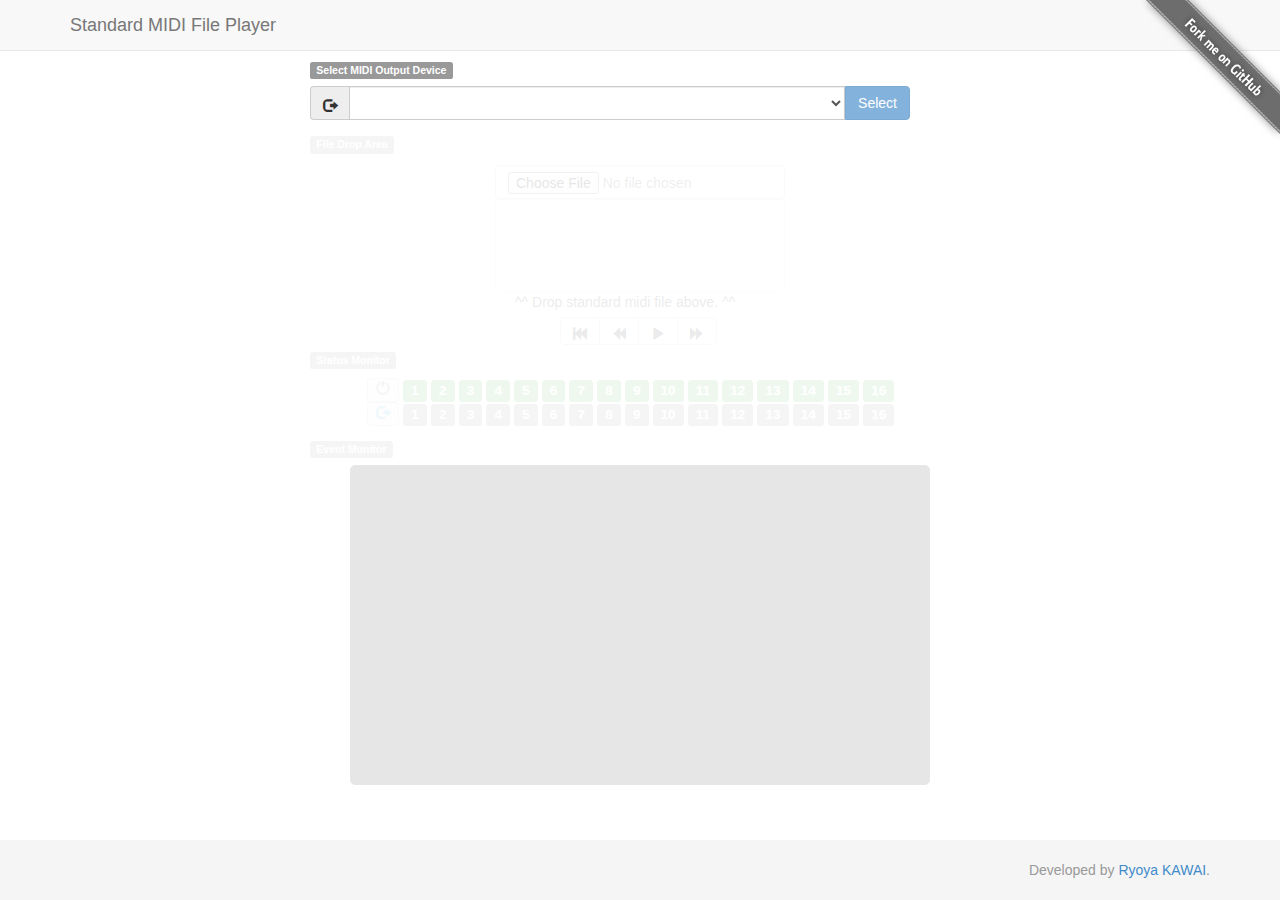
==== index.html @ 525b6c50 "initial import" ====
<html>
  <head>
    <meta charset="utf-8">
    <meta name="viewport" content="width=device-width, initial-scale=1.0">
    <link rel="stylesheet" href="assets/css/bootstrap.css">
    <link rel="stylesheet" href="css/sticky-footer-navbar.css">
    <style type="text/css">
    body { padding-top: 50px; }
    .toparea { margin: 10px 0px;}
    .tab-pane { margin: 20px; } 
    .divInputArea{ margin: 2px 0px 2px 0px;}
    .floatLeft{ float: Left; }
    .clearBoth{ clear: both; }
    .indicator{ margin: 4px 2px;}
    .midiLabel{ margin: 4px 0px;}
    </style>

    <title>Standard MIDI File Plyer</title>
  </head>

  <body>

    <div id="wrap" style="margin-top:0px;">
      <div class="navbar navbar-default navbar-fixed-top" id="navbar.bs">
        <div class="container">
          <div class="navbar-header">
            <a class="navbar-brand" href="#">Standard MIDI File Player</a>
          </div>
        </div>
        <a href="https://github.com/ryoyakawai/smfplayer" target="_blank" style="position: absolute; z-index:1; top: 0; right: 0; border: none;"><img src="images/forkme.png" alt="Fork me on GitHub" border="0"></a>
      </div>
      
      <div class="container" style="width:680px; padding:10px 0px 20px 0px; border: 0px #000000 solid;">
        <div  id="midiplayer">
          <div style="float:right; width:60px; margin:12px 0px 0px 5px;"><button type="button" class="btn btn-warning" style="height:60px;visibility:hidden;" id="panic">Panic</button></div>
          
          <div class="divInputArea" style="width:610px; padding:0px 0px 0px 10px; margin:0px 0px 10px 0px;">
            <div style="padding:5px 0px 10px 0px;"><span class="label label-default">Select MIDI Output Device</span></div>
            <div class="input-group input-group">
              <span class="input-group-addon"><span  id="midiinicon" class="glyphicon glyphicon-log-out"></span></span>
              <select id="midiOutSel" type="text" class="form-control input"></select>
              <span class="input-group-btn">
                <button class="btn btn-primary" id="midiOutSelB" type="button" disabled="disabled">Select</button>
              </span>
            </div><!-- /.input-group .input-group -->
            <div style="width:10px;"></div>
          </div>

          <div id="webmidilink"></div>
          
            <div id="whiteout" style="position:absolute; width:680px; height:680px; background:rgba(255, 255, 255, 0.9); paddingn:5px; z-index:2; border-radius:5px;"></div>
          <div style="padding:10px;">
            <div id="filedroparea" class="divInputArea" style="margin:0px 0px 10px 0px; display:block;">
              <div style="padding:0px 0px 10px 0px;"><span class="label label-default">File Drop Area</span></div>
              <div id="dropArea" class="divInputArea" style="width:300px; margin:0 auto; padding:5px;">
                <div><input type="file" id="fileimport" class="form-control" name="files[]" style="width:290px; margin:0px 10px 0px 0px; "></div>
                <select id="midiFileList" size="5" style="width:290px; border-radius:5px; padding:3px; border-color:#dddddd;"></select>
                 <div style="padding-left:20px;">^^ Drop standard midi file above. ^^</div>
              </div>
              <div style="margin: 0px auto; width:160px; border:0px solid #000;">
                  <span class="btn-group">
                    <button type="button" class="btn btn-default" id="midizero"><span class="glyphicon glyphicon-fast-backward"></span></button>
                    <button type="button" class="btn btn-default" id="midibackward"><span class="glyphicon glyphicon-backward"></span></button>
                    <button type="button" class="btn btn-default" id="midistart"> <span id="midistartB" class="glyphicon glyphicon-play"></span></button>
                    <button type="button" class="btn btn-default" id="midiforward"><span class="glyphicon glyphicon-forward"></span></button>
                  </span>
              </div>
            </div>
            
            <div id="statusmonitor" style="clear:both; margin:0px 0px 20px 0px; display:block;">
              <div style="padding:0px 0px 14px 0px;"><span class="label label-default">Status Monitor</span></div>
              <div style="margin:0px auto; border:0px solid #000000; width:600px;">
                <div class="floatLeft indicator"><h4 style="margin:0px 0px 0px 25px;"><span class="label label-default" style="position:relative; top:-4px; background-color:#eeeeee; border:1px solid #cccccc; color:#999999;"><span class="glyphicon glyphicon-off"></span></span></h4></div>
                <div class="floatLeft indicator"><h4 style="margin:0px;"><span id="midiin1" class="label label-success">1</span></h4></div>
                <div class="floatLeft indicator"><h4 style="margin:0px;"><span id="midiin2" class="label label-success">2</span></h4></div>
                <div class="floatLeft indicator"><h4 style="margin:0px;"><span id="midiin3" class="label label-success">3</span></h4></div>
                <div class="floatLeft indicator"><h4 style="margin:0px;"><span id="midiin4" class="label label-success">4</span></h4></div>
                <div class="floatLeft indicator"><h4 style="margin:0px;"><span id="midiin5" class="label label-success">5</span></h4></div>
                <div class="floatLeft indicator"><h4 style="margin:0px;"><span id="midiin6" class="label label-success">6</span></h4></div>
                <div class="floatLeft indicator"><h4 style="margin:0px;"><span id="midiin7" class="label label-success">7</span></h4></div>
                <div class="floatLeft indicator"><h4 style="margin:0px;"><span id="midiin8" class="label label-success">8</span></h4></div>
                <div class="floatLeft indicator"><h4 style="margin:0px;"><span id="midiin9" class="label label-success">9</span></h4></div>
                <div class="floatLeft indicator"><h4 style="margin:0px;"><span id="midiin10" class="label label-success">10</span></h4></div>
                <div class="floatLeft indicator"><h4 style="margin:0px;"><span id="midiin11" class="label label-success">11</span></h4></div>
                <div class="floatLeft indicator"><h4 style="margin:0px;"><span id="midiin12" class="label label-success">12</span></h4></div>
                <div class="floatLeft indicator"><h4 style="margin:0px;"><span id="midiin13" class="label label-success">13</span></h4></div>
                <div class="floatLeft indicator"><h4 style="margin:0px;"><span id="midiin14" class="label label-success">14</span></h4></div>
                <div class="floatLeft indicator"><h4 style="margin:0px;"><span id="midiin15" class="label label-success">15</span></h4></div>
                <div class="floatLeft indicator"><h4 style="margin:0px;"><span id="midiin16" class="label label-success">16</span></h4></div>
                <br class="clearBoth">
                <div class="floatLeft indicator"><h4 style="position:relative; top:-4px; margin: 0px 0px 0px 25px;" style="margin-top:0px;"><span class="label label-default" style="background-color:#eeeeee; border:1px solid #cccccc;"><span class="glyphicon glyphicon-log-out" style="color:#5bc0de;"></span></span></h4></div>
                <div class="floatLeft indicator"><h4 style="margin:0px;"><span id="midiout1" class="label label-default">1</span></h4></div>
                <div class="floatLeft indicator"><h4 style="margin:0px;"><span id="midiout2" class="label label-default">2</span></h4></div>
                <div class="floatLeft indicator"><h4 style="margin:0px;"><span id="midiout3" class="label label-default">3</span></h4></div>
                <div class="floatLeft indicator"><h4 style="margin:0px;"><span id="midiout4" class="label label-default">4</span></h4></div>
                <div class="floatLeft indicator"><h4 style="margin:0px;"><span id="midiout5" class="label label-default">5</span></h4></div>
                <div class="floatLeft indicator"><h4 style="margin:0px;"><span id="midiout6" class="label label-default">6</span></h4></div>
                <div class="floatLeft indicator"><h4 style="margin:0px;"><span id="midiout7" class="label label-default">7</span></h4></div>
                <div class="floatLeft indicator"><h4 style="margin:0px;"><span id="midiout8" class="label label-default">8</span></h4></div>
                <div class="floatLeft indicator"><h4 style="margin:0px;"><span id="midiout9" class="label label-default">9</span></h4></div>
                <div class="floatLeft indicator"><h4 style="margin:0px;"><span id="midiout10" class="label label-default">10</span></h4></div>
                <div class="floatLeft indicator"><h4 style="margin:0px;"><span id="midiout11" class="label label-default">11</span></h4></div>
                <div class="floatLeft indicator"><h4 style="margin:0px;"><span id="midiout12" class="label label-default">12</span></h4></div>
                <div class="floatLeft indicator"><h4 style="margin:0px;"><span id="midiout13" class="label label-default">13</span></h4></div>
                <div class="floatLeft indicator"><h4 style="margin:0px;"><span id="midiout14" class="label label-default">14</span></h4></div>
                <div class="floatLeft indicator"><h4 style="margin:0px;"><span id="midiout15" class="label label-default">15</span></h4></div>
                <div class="floatLeft indicator"><h4 style="margin:0px;"><span id="midiout16" class="label label-default">16</span></h4></div>
              </div>
            </div>
            <br class="clearBoth">
            
            <div id="eventmonitor" style="display:block;">
              <div style="padding:0px 0px 10px 0px;"><span class="label label-default">Event Monitor</span></div>
              <div id="recvMsg" class="divInputArea" style="width: 580px; height:320px; padding: 6px; border: 1px solid #0f0f0f; border-radius:5px;word-wrap:break-word; overflow: auto; font-family:Courier, monospace; background-color:#000; margin:0px auto;"></div>
            </div>
          </div><!-- /.midiplayer -->
        </div><!-- /.container -->
      </div><!-- /#whiteout -->
        
    </div><!-- /.wrap -->
      
    <div id="footer">
      <div class="container">
        <p class="text-muted credit">
          <span id="fv" style="visibility:hidden;"></span><span style="float:right; margin-right:15px;">Developed by <a href="https://www.google.com/+RyoyaKAWAI" target="_blank">Ryoya KAWAI</a>.</span>
        </p>
      </div>
    </div>
    
    
    <!-- Bootstrap core JavaScript
    ================================================== -->
    <!-- Placed at the end of the document so the pages load faster -->
    <script type="text/javascript" src="assets/js/jquery.js"></script>
    <script type="text/javascript" src="assets/js/bootstrap.min.js"></script>
    <script type="text/javascript" src="js/smfParser.js"></script>
    <script type="text/javascript" src="js/smfPlayer.js"></script>
    <script type="text/javascript" src="js/webmidilinkSender.js"></script>
    <script type="text/javascript" src="js/app.js"></script>

    <script>
    (function(i,s,o,g,r,a,m){i['GoogleAnalyticsObject']=r;i[r]=i[r]||function(){
        (i[r].q=i[r].q||[]).push(arguments)},i[r].l=1*new Date();a=s.createElement(o),
                             m=s.getElementsByTagName(o)[0];a.async=1;a.src=g;m.parentNode.insertBefore(a,m)
                             })(window,document,'script','//www.google-analytics.com/analytics.js','ga');
    
    ga('create', 'UA-35804975-1', 'github.com');
    ga('send', 'pageview');
    
    </script>
    
  </body>
</html>
---- css/sticky-footer-navbar.css ----
/* Sticky footer styles
-------------------------------------------------- */

html,
body {
  height: 100%;
  /* The html and body elements cannot have any padding or margin. */
}

/* Wrapper for page content to push down footer */
#wrap {
  min-height: 100%;
  height: auto !important;
  height: 100%;
  /* Negative indent footer by its height */
  margin: 0 auto -60px;
  /* Pad bottom by footer height */
  padding: 0 0 60px;
}

/* Set the fixed height of the footer here */
#footer {
  height: 60px;
  background-color: #f5f5f5;
}


/* Custom page CSS
-------------------------------------------------- */
/* Not required for template or sticky footer method. */

#wrap > .container {
  padding: 60px 0px 0;
}
.container .credit {
  margin: 20px 0;
}

#footer > .container {
  padding-left: 15px;
  padding-right: 0px;
}
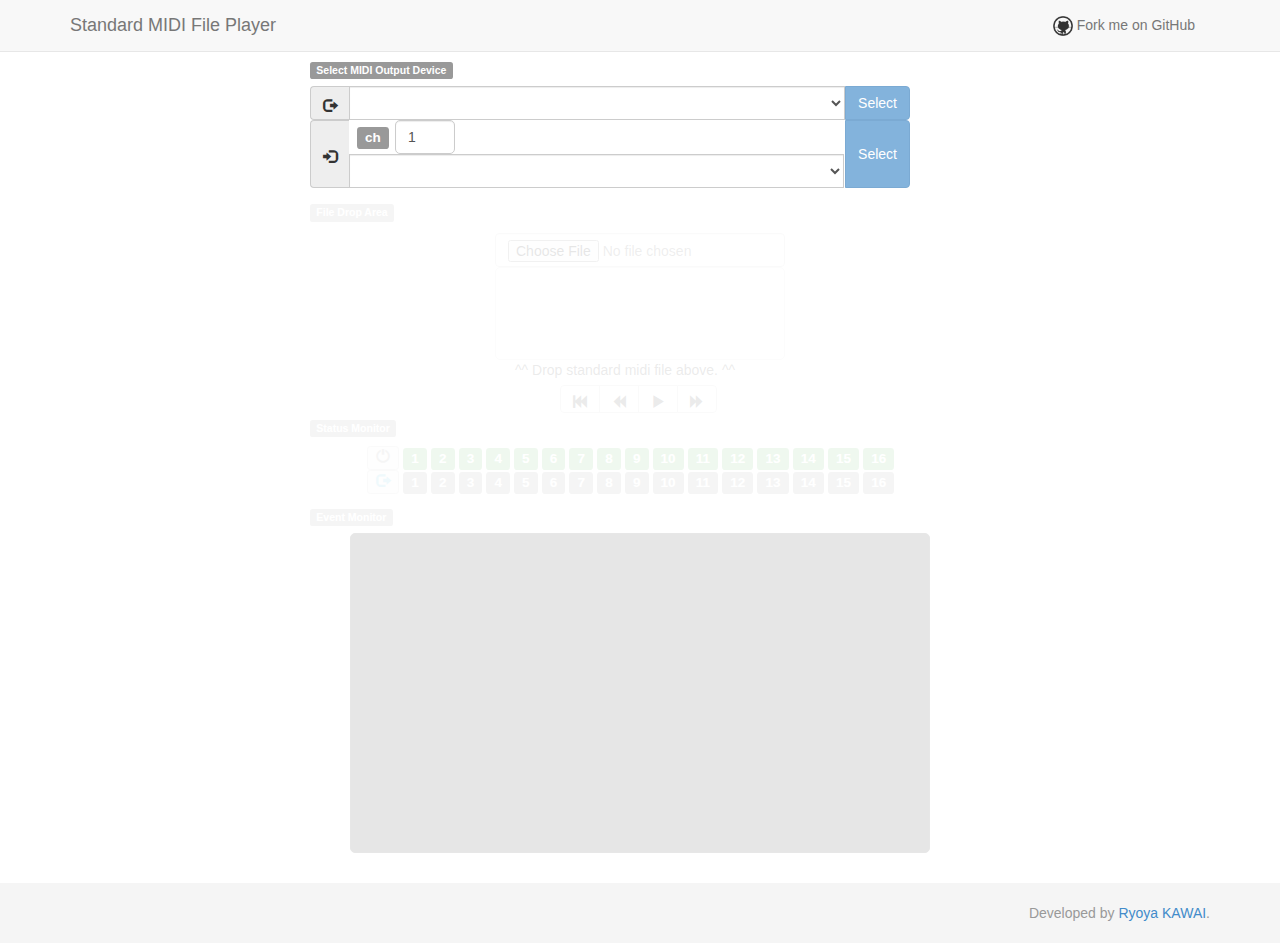
==== commit a24224bf: "Supports MIDI input." ====
--- a/index.html
+++ b/index.html
@@ -8,11 +8,13 @@
     body { padding-top: 50px; }
     .toparea { margin: 10px 0px;}
     .tab-pane { margin: 20px; } 
-    .divInputArea{ margin: 2px 0px 2px 0px;}
+    .divInputArea{ margin: 2px 0px 2px 0px; }
     .floatLeft{ float: Left; }
     .clearBoth{ clear: both; }
-    .indicator{ margin: 4px 2px;}
-    .midiLabel{ margin: 4px 0px;}
+    .indicator{ margin: 4px 2px; }
+    .midiLabel{ margin: 4px 0px; }
+    .btn.double{ padding-top:23px; padding-bottom:23px; }
+    .ch-disp{ position:relative; top:1px; left:8px; }
     </style>
 
     <title>Standard MIDI File Plyer</title>
@@ -20,29 +22,53 @@
 
   <body>
 
-    <div id="wrap" style="margin-top:0px;">
       <div class="navbar navbar-default navbar-fixed-top" id="navbar.bs">
+
         <div class="container">
           <div class="navbar-header">
+            <button type="button" class="navbar-toggle" data-toggle="collapse" data-target=".navbar-collapse">
+              <span class="sr-only">Toggle navigation</span>
+              <span class="icon-bar"></span>
+              <span class="icon-bar"></span>
+              <span class="icon-bar"></span>
+            </button>
             <a class="navbar-brand" href="#">Standard MIDI File Player</a>
           </div>
+          <div class="navbar-collapse collapse">
+            <ul class="nav navbar-nav navbar-right">
+              <li><a href="https://github.com/ryoyakawai/smfplayer"><img src="images/Logos-Github-icon.png" width="20px"> Fork me on GitHub</a></li>
+            </ul>
+
+          </div>
         </div>
-        <a href="https://github.com/ryoyakawai/smfplayer" target="_blank" style="position: absolute; z-index:1; top: 0; right: 0; border: none;"><img src="images/forkme.png" alt="Fork me on GitHub" border="0"></a>
       </div>
       
+    <div id="wrap" style="margin-top:0px;">
       <div class="container" style="width:680px; padding:10px 0px 20px 0px; border: 0px #000000 solid;">
         <div  id="midiplayer">
           <div style="float:right; width:60px; margin:12px 0px 0px 5px;"><button type="button" class="btn btn-warning" style="height:60px;visibility:hidden;" id="panic">Panic</button></div>
           
           <div class="divInputArea" style="width:610px; padding:0px 0px 0px 10px; margin:0px 0px 10px 0px;">
             <div style="padding:5px 0px 10px 0px;"><span class="label label-default">Select MIDI Output Device</span></div>
+
             <div class="input-group input-group">
-              <span class="input-group-addon"><span  id="midiinicon" class="glyphicon glyphicon-log-out"></span></span>
+              <span class="input-group-addon"><span id="midiinicon" class="glyphicon glyphicon-log-out"></span></span>
               <select id="midiOutSel" type="text" class="form-control input"></select>
               <span class="input-group-btn">
                 <button class="btn btn-primary" id="midiOutSelB" type="button" disabled="disabled">Select</button>
               </span>
             </div><!-- /.input-group .input-group -->
+
+            <div class="input-group input-group">
+              <span class="input-group-addon"><span id="midiinicon" class="glyphicon glyphicon-log-in"></span></span>
+              <input id="inputCh" type="number" class="form-control input" min="1" max="16" value="1" style="position:absolute; left:85px; border-radius:5px; width:60px;"></input>
+              <h4><span class="label label-default ch-disp">ch</span></h4>
+              <select id="midiInSel" type="text" class="form-control input" style="position:absolute; top:34px; width:495px;"></select>
+              <span class="input-group-btn" style="">
+                <button class="btn btn-primary double" id="midiInSelB" type="button" disabled="disabled">Select</button>
+              </span>
+            </div><!-- /.input-group .input-group -->
+
             <div style="width:10px;"></div>
           </div>
 
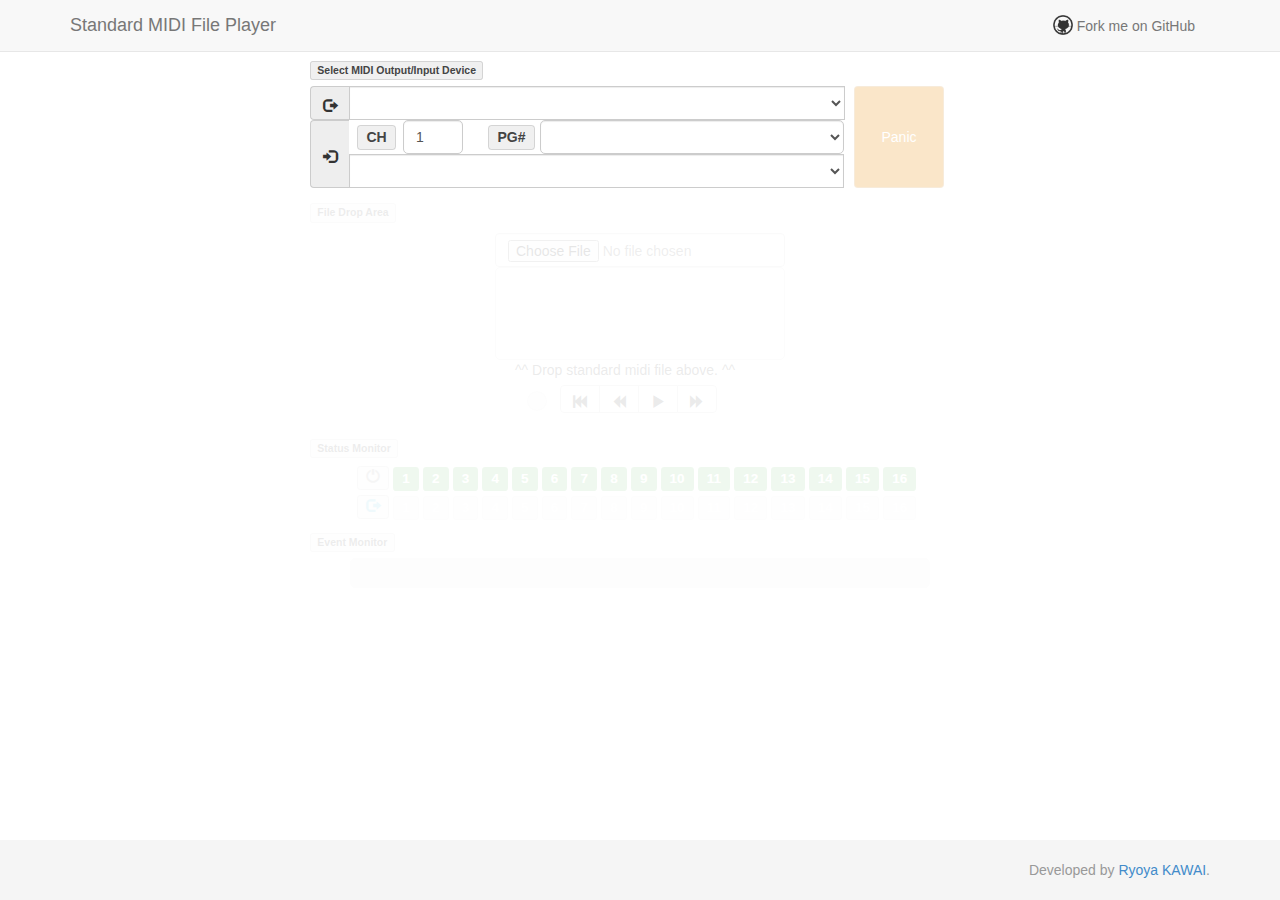
==== commit f83024dd: "Support stopping Event Monitor" ====
--- a/index.html
+++ b/index.html
@@ -5,16 +5,42 @@
     <link rel="stylesheet" href="assets/css/bootstrap.css">
     <link rel="stylesheet" href="css/sticky-footer-navbar.css">
     <style type="text/css">
-    body { padding-top: 50px; }
+    body { padding-top: 50px; font-family: 'Nunito', sans-serif; }
+    @font-face { 
+      font-family: 'Nunito';
+      font-style: normal;
+      font-weight: 400;
+      src: local('Nunito-Regular'), 
+      url(fonts/1D_AI14T6X7H5aa5BXWWyuvvDin1pK8aKteLpeZ5c0A.woff) format('woff');
+    }
     .toparea { margin: 10px 0px;}
     .tab-pane { margin: 20px; } 
-    .divInputArea{ margin: 2px 0px 2px 0px; }
     .floatLeft{ float: Left; }
     .clearBoth{ clear: both; }
     .indicator{ margin: 4px 2px; }
+    .indicator span{ transition:0.1s; transition-timing-function:ease-out;}
     .midiLabel{ margin: 4px 0px; }
     .btn.double{ padding-top:23px; padding-bottom:23px; }
-    .ch-disp{ position:relative; top:1px; left:8px; }
+    .ch-disp{ position:relative; font-size:14px; top:10px; left:8px; }
+    .pg-disp{ position:relative; font-size:14px; top:10px; left:100px; }
+    .midiFileList{ width:290px; border-radius:5px; padding:3px; border-color:#dddddd; transition:0.5s;}
+    .eventMonitorArea{ margin: 2px 0px 2px 0px; width: 580px; height:320px; padding: 6px; border: 1px solid #0f0f0f; border-radius:5px;word-wrap:break-word; overflow: auto; font-family:Courier, monospace; background-color:#000; margin:0px auto; }
+    .eventMonitorArea.off{ height: 30px; opacity:0.1;}
+    img.gh-image { vertical-align:-4px; }
+    .play-indicator { position:relative; top:-22px; left:217px; width:20px; height:20px; background-color:rgba(240, 240, 240, 1); border:1px solid rgba(150, 150, 150, 0.1); border-radius:50%;}
+    .play-indicator.on {
+      -webkit-animation: indicator 1s linear 0 infinite alternate;
+    }
+    @-webkit-keyframes indicator {
+        0% { background-color: rgba(127, 127, 127, 0.); }
+      100% { background-color: rgba(255, 79 ,108, 1); }
+    }
+
+    /* override*/
+    .label.label-default{ background-color:rgba(240, 240, 240, 1); color:rgba(250, 250, 250, 1); border:1px solid rgba(150, 150, 150, 0.1);}
+    .label.label-success{ border:1px solid rgba(150, 150, 150, 0.1);}
+    .label.label-warning{ border:1px solid rgba(150, 150, 150, 0.1);}
+    .label-default.title{ color:#444444; border:1px solid rgba(150, 150, 150, 0.3); }
     </style>
 
     <title>Standard MIDI File Plyer</title>
@@ -36,7 +62,7 @@
           </div>
           <div class="navbar-collapse collapse">
             <ul class="nav navbar-nav navbar-right">
-              <li><a href="https://github.com/ryoyakawai/smfplayer"><img src="images/Logos-Github-icon.png" width="20px"> Fork me on GitHub</a></li>
+              <li><a href="https://github.com/ryoyakawai/smfplayer"><img class="gh-image" src="images/Logos-Github-icon.png" width="20px"> Fork me on GitHub</a></li>
             </ul>
 
           </div>
@@ -46,26 +72,28 @@
     <div id="wrap" style="margin-top:0px;">
       <div class="container" style="width:680px; padding:10px 0px 20px 0px; border: 0px #000000 solid;">
         <div  id="midiplayer">
-          <div style="float:right; width:60px; margin:12px 0px 0px 5px;"><button type="button" class="btn btn-warning" style="height:60px;visibility:hidden;" id="panic">Panic</button></div>
+          <div style="float:right; width:60px; margin:12px 0px 0px 5px;"><button type="button" class="btn btn-warning" style="position:relative; top:14px; left:-66px; width:90px; height:102px; transition:0.5s; opacity:0.3; border:1px solid rgba(220, 220, 220, 0.4); z-index:3" disabled="disabled" id="panic">Panic</button></div>
           
           <div class="divInputArea" style="width:610px; padding:0px 0px 0px 10px; margin:0px 0px 10px 0px;">
-            <div style="padding:5px 0px 10px 0px;"><span class="label label-default">Select MIDI Output Device</span></div>
+            <div style="padding:5px 0px 10px 0px;"><span class="label label-default title">Select MIDI Output/Input Device</span></div>
 
             <div class="input-group input-group">
-              <span class="input-group-addon"><span id="midiinicon" class="glyphicon glyphicon-log-out"></span></span>
+              <span class="input-group-addon"><span id="midiouticon" class="glyphicon glyphicon-log-out"></span></span>
               <select id="midiOutSel" type="text" class="form-control input"></select>
               <span class="input-group-btn">
-                <button class="btn btn-primary" id="midiOutSelB" type="button" disabled="disabled">Select</button>
+                <button class="btn btn-primary" id="midiOutSelB" type="button" disabled="disabled" style="visibility:hidden;">Select</button>
               </span>
             </div><!-- /.input-group .input-group -->
 
             <div class="input-group input-group">
               <span class="input-group-addon"><span id="midiinicon" class="glyphicon glyphicon-log-in"></span></span>
-              <input id="inputCh" type="number" class="form-control input" min="1" max="16" value="1" style="position:absolute; left:85px; border-radius:5px; width:60px;"></input>
-              <h4><span class="label label-default ch-disp">ch</span></h4>
+              <input id="inputCh" type="number" class="form-control input" min="1" max="16" value="1" style="position:absolute; left:93px; border-radius:5px; width:60px;"></input>
+              <select id="prgChange" class="form-control input" style="position:absolute; left:230px; border-radius:5px; width:304px;"></select>
+              <span class="label label-default title ch-disp">CH</span>
+              <span class="label label-default title pg-disp">PG#</span>
               <select id="midiInSel" type="text" class="form-control input" style="position:absolute; top:34px; width:495px;"></select>
               <span class="input-group-btn" style="">
-                <button class="btn btn-primary double" id="midiInSelB" type="button" disabled="disabled">Select</button>
+                <button class="btn btn-primary double" id="midiInSelB" type="button" disabled="disabled" style="visibility:hidden;">Select</button>
               </span>
             </div><!-- /.input-group .input-group -->
 
@@ -74,13 +102,13 @@
 
           <div id="webmidilink"></div>
           
-            <div id="whiteout" style="position:absolute; width:680px; height:680px; background:rgba(255, 255, 255, 0.9); paddingn:5px; z-index:2; border-radius:5px;"></div>
+          <div id="whiteout" style="transition:1s; opacity:0.9; position:absolute; width:680px; height:430px; background:rgba(255, 255, 255, 1); paddingn:5px; z-index:2; border-radius:5px;"></div>
           <div style="padding:10px;">
             <div id="filedroparea" class="divInputArea" style="margin:0px 0px 10px 0px; display:block;">
-              <div style="padding:0px 0px 10px 0px;"><span class="label label-default">File Drop Area</span></div>
+              <div style="padding:0px 0px 10px 0px;"><span class="label label-default title">File Drop Area</span></div>
               <div id="dropArea" class="divInputArea" style="width:300px; margin:0 auto; padding:5px;">
                 <div><input type="file" id="fileimport" class="form-control" name="files[]" style="width:290px; margin:0px 10px 0px 0px; "></div>
-                <select id="midiFileList" size="5" style="width:290px; border-radius:5px; padding:3px; border-color:#dddddd;"></select>
+                <select id="midiFileList" class="midiFileList" size="5"></select>
                  <div style="padding-left:20px;">^^ Drop standard midi file above. ^^</div>
               </div>
               <div style="margin: 0px auto; width:160px; border:0px solid #000;">
@@ -91,29 +119,30 @@
                     <button type="button" class="btn btn-default" id="midiforward"><span class="glyphicon glyphicon-forward"></span></button>
                   </span>
               </div>
+              <div id="play-indicator" class="play-indicator"></div>
             </div>
             
             <div id="statusmonitor" style="clear:both; margin:0px 0px 20px 0px; display:block;">
-              <div style="padding:0px 0px 14px 0px;"><span class="label label-default">Status Monitor</span></div>
-              <div style="margin:0px auto; border:0px solid #000000; width:600px;">
+              <div style="padding:0px 0px 14px 0px;"><span class="label label-default title">Status Monitor</span></div>
+              <div style="margin:0px auto; width:620px;">
                 <div class="floatLeft indicator"><h4 style="margin:0px 0px 0px 25px;"><span class="label label-default" style="position:relative; top:-4px; background-color:#eeeeee; border:1px solid #cccccc; color:#999999;"><span class="glyphicon glyphicon-off"></span></span></h4></div>
-                <div class="floatLeft indicator"><h4 style="margin:0px;"><span id="midiin1" class="label label-success">1</span></h4></div>
-                <div class="floatLeft indicator"><h4 style="margin:0px;"><span id="midiin2" class="label label-success">2</span></h4></div>
-                <div class="floatLeft indicator"><h4 style="margin:0px;"><span id="midiin3" class="label label-success">3</span></h4></div>
-                <div class="floatLeft indicator"><h4 style="margin:0px;"><span id="midiin4" class="label label-success">4</span></h4></div>
-                <div class="floatLeft indicator"><h4 style="margin:0px;"><span id="midiin5" class="label label-success">5</span></h4></div>
-                <div class="floatLeft indicator"><h4 style="margin:0px;"><span id="midiin6" class="label label-success">6</span></h4></div>
-                <div class="floatLeft indicator"><h4 style="margin:0px;"><span id="midiin7" class="label label-success">7</span></h4></div>
-                <div class="floatLeft indicator"><h4 style="margin:0px;"><span id="midiin8" class="label label-success">8</span></h4></div>
-                <div class="floatLeft indicator"><h4 style="margin:0px;"><span id="midiin9" class="label label-success">9</span></h4></div>
-                <div class="floatLeft indicator"><h4 style="margin:0px;"><span id="midiin10" class="label label-success">10</span></h4></div>
-                <div class="floatLeft indicator"><h4 style="margin:0px;"><span id="midiin11" class="label label-success">11</span></h4></div>
-                <div class="floatLeft indicator"><h4 style="margin:0px;"><span id="midiin12" class="label label-success">12</span></h4></div>
-                <div class="floatLeft indicator"><h4 style="margin:0px;"><span id="midiin13" class="label label-success">13</span></h4></div>
-                <div class="floatLeft indicator"><h4 style="margin:0px;"><span id="midiin14" class="label label-success">14</span></h4></div>
-                <div class="floatLeft indicator"><h4 style="margin:0px;"><span id="midiin15" class="label label-success">15</span></h4></div>
-                <div class="floatLeft indicator"><h4 style="margin:0px;"><span id="midiin16" class="label label-success">16</span></h4></div>
-                <br class="clearBoth">
+                <div class="floatLeft indicator"><h4 style="margin:0px;"><span id="midiin1" class="label label-success indi-light">1</span></h4></div>
+                <div class="floatLeft indicator"><h4 style="margin:0px;"><span id="midiin2" class="label label-success indi-light">2</span></h4></div>
+                <div class="floatLeft indicator"><h4 style="margin:0px;"><span id="midiin3" class="label label-success indi-light">3</span></h4></div>
+                <div class="floatLeft indicator"><h4 style="margin:0px;"><span id="midiin4" class="label label-success indi-light">4</span></h4></div>
+                <div class="floatLeft indicator"><h4 style="margin:0px;"><span id="midiin5" class="label label-success indi-light">5</span></h4></div>
+                <div class="floatLeft indicator"><h4 style="margin:0px;"><span id="midiin6" class="label label-success indi-light">6</span></h4></div>
+                <div class="floatLeft indicator"><h4 style="margin:0px;"><span id="midiin7" class="label label-success indi-light">7</span></h4></div>
+                <div class="floatLeft indicator"><h4 style="margin:0px;"><span id="midiin8" class="label label-success indi-light">8</span></h4></div>
+                <div class="floatLeft indicator"><h4 style="margin:0px;"><span id="midiin9" class="label label-success indi-light">9</span></h4></div>
+                <div class="floatLeft indicator"><h4 style="margin:0px;"><span id="midiin10" class="label label-success indi-light">10</span></h4></div>
+                <div class="floatLeft indicator"><h4 style="margin:0px;"><span id="midiin11" class="label label-success indi-light">11</span></h4></div>
+                <div class="floatLeft indicator"><h4 style="margin:0px;"><span id="midiin12" class="label label-success indi-light">12</span></h4></div>
+                <div class="floatLeft indicator"><h4 style="margin:0px;"><span id="midiin13" class="label label-success indi-light">13</span></h4></div>
+                <div class="floatLeft indicator"><h4 style="margin:0px;"><span id="midiin14" class="label label-success indi-light">14</span></h4></div>
+                <div class="floatLeft indicator"><h4 style="margin:0px;"><span id="midiin15" class="label label-success indi-light">15</span></h4></div>
+                <div class="floatLeft indicator"><h4 style="margin:0px;"><span id="midiin16" class="label label-success indi-light">16</span></h4></div>
+                <div class="clearBoth" style="height:5px;"></div>
                 <div class="floatLeft indicator"><h4 style="position:relative; top:-4px; margin: 0px 0px 0px 25px;" style="margin-top:0px;"><span class="label label-default" style="background-color:#eeeeee; border:1px solid #cccccc;"><span class="glyphicon glyphicon-log-out" style="color:#5bc0de;"></span></span></h4></div>
                 <div class="floatLeft indicator"><h4 style="margin:0px;"><span id="midiout1" class="label label-default">1</span></h4></div>
                 <div class="floatLeft indicator"><h4 style="margin:0px;"><span id="midiout2" class="label label-default">2</span></h4></div>
@@ -136,8 +165,8 @@
             <br class="clearBoth">
             
             <div id="eventmonitor" style="display:block;">
-              <div style="padding:0px 0px 10px 0px;"><span class="label label-default">Event Monitor</span></div>
-              <div id="recvMsg" class="divInputArea" style="width: 580px; height:320px; padding: 6px; border: 1px solid #0f0f0f; border-radius:5px;word-wrap:break-word; overflow: auto; font-family:Courier, monospace; background-color:#000; margin:0px auto;"></div>
+              <div style="padding:0px 0px 10px 0px;"><span class="label label-default title">Event Monitor</span></div>
+              <div id="recvMsg" class="eventMonitorArea off"></div>
             </div>
           </div><!-- /.midiplayer -->
         </div><!-- /.container -->
@@ -161,6 +190,7 @@
     <script type="text/javascript" src="assets/js/bootstrap.min.js"></script>
     <script type="text/javascript" src="js/smfParser.js"></script>
     <script type="text/javascript" src="js/smfPlayer.js"></script>
+    <script type="text/javascript" src="js/voiceList.js"></script>
     <script type="text/javascript" src="js/webmidilinkSender.js"></script>
     <script type="text/javascript" src="js/app.js"></script>
 
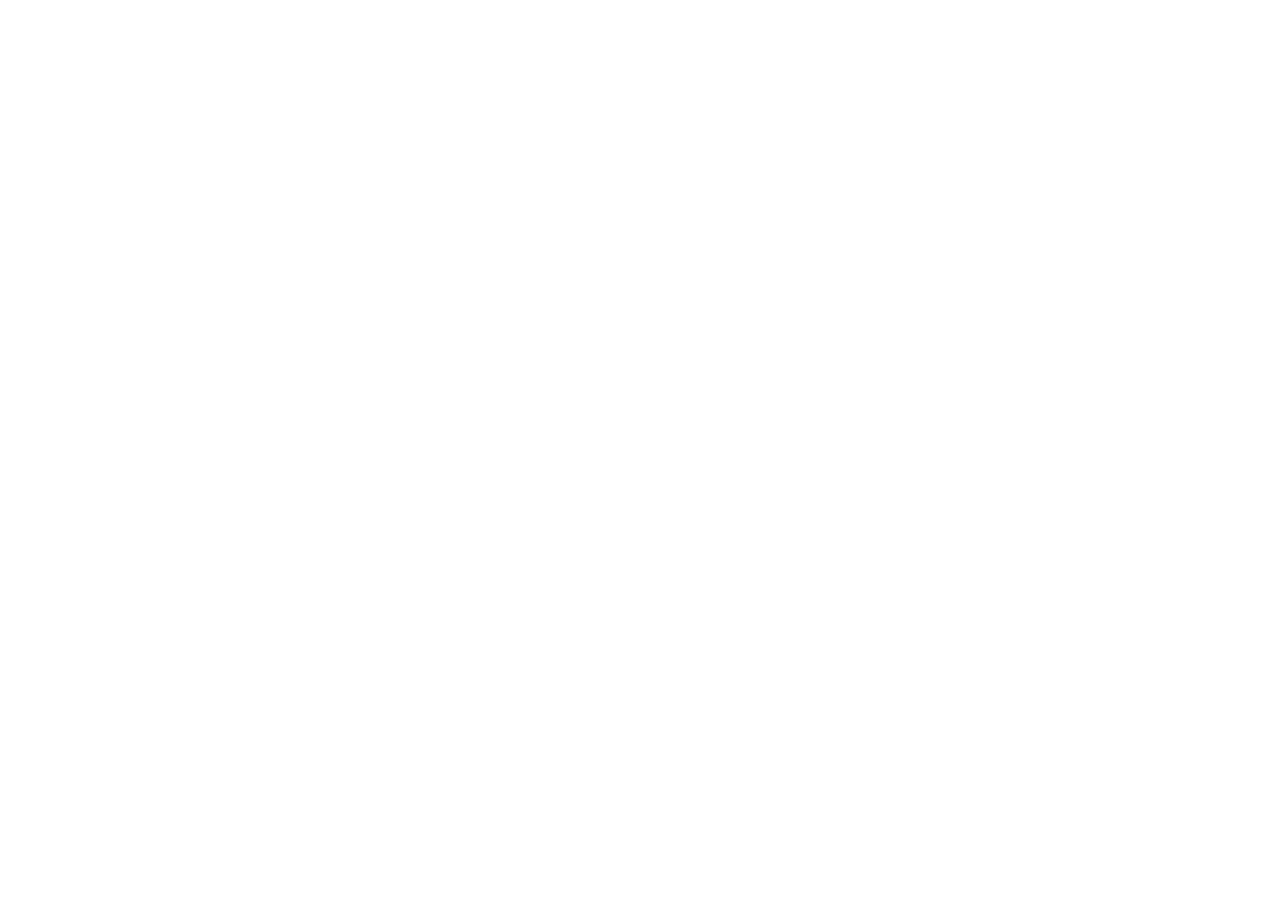
==== commit 6f96e9b2: "Add Master Volume" ====
--- a/index.html
+++ b/index.html
@@ -4,6 +4,8 @@
     <meta name="viewport" content="width=device-width, initial-scale=1.0">
     <link rel="stylesheet" href="assets/css/bootstrap.css">
     <link rel="stylesheet" href="css/sticky-footer-navbar.css">
+    <script src="./js/polymer.min.js"></script>
+		<link rel="import" href="webcomponents/webaudio-controls.html">
     <style type="text/css">
     body { padding-top: 50px; font-family: 'Nunito', sans-serif; }
     @font-face { 
@@ -21,10 +23,11 @@
     .indicator span{ transition:0.1s; transition-timing-function:ease-out;}
     .midiLabel{ margin: 4px 0px; }
     .btn.double{ padding-top:23px; padding-bottom:23px; }
-    .ch-disp{ position:relative; font-size:14px; top:10px; left:8px; }
-    .pg-disp{ position:relative; font-size:14px; top:10px; left:100px; }
-    .midiFileList{ width:290px; border-radius:5px; padding:3px; border-color:#dddddd; transition:0.5s;}
-    .eventMonitorArea{ margin: 2px 0px 2px 0px; width: 580px; height:320px; padding: 6px; border: 1px solid #0f0f0f; border-radius:5px;word-wrap:break-word; overflow: auto; font-family:Courier, monospace; background-color:#000; margin:0px auto; }
+    .ch-disp{ position:relative; font-size:14px; top:10px; left:4px; }
+    .pg-disp{ position:relative; font-size:14px; top:10px; left:80px; transition:0.5s;}
+    .midiFileList{ width:290px; border-radius:5px; padding:3px; border-color:#dddddd; transition:0.5s; }
+    .eventMonitorArea{ margin: 2px 0px 2px 0px; width: 580px; height:320px; padding: 6px; border: 1px solid #0f0f0f; border-radius:5px; 
+                      word-wrap:break-word; overflow: auto; font-family:Courier, monospace; background-color:#000; margin:0px auto;  transition-timing-function:ease-in-out; }
     .eventMonitorArea.off{ height: 30px; opacity:0.1;}
     img.gh-image { vertical-align:-4px; }
     .play-indicator { position:relative; top:-22px; left:217px; width:20px; height:20px; background-color:rgba(240, 240, 240, 1); border:1px solid rgba(150, 150, 150, 0.1); border-radius:50%;}
@@ -68,29 +71,34 @@
           </div>
         </div>
       </div>
+
       
     <div id="wrap" style="margin-top:0px;">
       <div class="container" style="width:680px; padding:10px 0px 20px 0px; border: 0px #000000 solid;">
         <div  id="midiplayer">
-          <div style="float:right; width:60px; margin:12px 0px 0px 5px;"><button type="button" class="btn btn-warning" style="position:relative; top:14px; left:-66px; width:90px; height:102px; transition:0.5s; opacity:0.3; border:1px solid rgba(220, 220, 220, 0.4); z-index:3" disabled="disabled" id="panic">Panic</button></div>
+          <div style="float:right; width:60px; margin:12px 0px 0px 5px;"><button type="button" class="btn btn-warning" style="position:relative; top:14px; left:-66px; width:90px; height:68px; transition:0.5s; opacity:0.3; border:1px solid rgba(220, 220, 220, 0.4); z-index:3" disabled="disabled" id="panic">Panic</button></div>
           
           <div class="divInputArea" style="width:610px; padding:0px 0px 0px 10px; margin:0px 0px 10px 0px;">
             <div style="padding:5px 0px 10px 0px;"><span class="label label-default title">Select MIDI Output/Input Device</span></div>
 
+
             <div class="input-group input-group">
               <span class="input-group-addon"><span id="midiouticon" class="glyphicon glyphicon-log-out"></span></span>
-              <select id="midiOutSel" type="text" class="form-control input"></select>
-              <span class="input-group-btn">
-                <button class="btn btn-primary" id="midiOutSelB" type="button" disabled="disabled" style="visibility:hidden;">Select</button>
+              <input id="outputCh" type="number" class="form-control input" min="1" max="16" value="1" style="position:absolute; left:86px; border-radius:5px; width:60px;" disabled="disabled"></input>
+              <select id="prgChange" class="form-control input" style="position:absolute; left:210px; border-radius:5px; width:266px;" disabled="disabled"></select>
+              <span class="label label-default title ch-disp">CH</span>
+              <span class="label label-default title pg-disp">PG#</span>
+              <select id="midiOutSel" type="text" class="form-control input" style="position:absolute; top:34px; width:437px;"></select>
+              <span class="input-group-btn" style="">
+                <button class="btn btn-primary double" id="midiOutSelB" type="button" disabled="disabled" style="visibility:hidden;">Select</button>
               </span>
+              <webaudio-knob id="master-vol" style="position:absolute;left:485px;top:8px" src="wc-images/LittlePhatty.png" value="100" max="100" step="1" diameter="50" sprites="100" tooltip="Master Volume"></webaudio-knob>
             </div><!-- /.input-group .input-group -->
 
             <div class="input-group input-group">
               <span class="input-group-addon"><span id="midiinicon" class="glyphicon glyphicon-log-in"></span></span>
-              <input id="inputCh" type="number" class="form-control input" min="1" max="16" value="1" style="position:absolute; left:93px; border-radius:5px; width:60px;"></input>
-              <select id="prgChange" class="form-control input" style="position:absolute; left:230px; border-radius:5px; width:304px;"></select>
+              <input id="inputCh" type="number" class="form-control input" min="1" max="16" value="1" style="position:absolute; left:86px; border-radius:5px; width:60px;" disabled="disabled"></input>
               <span class="label label-default title ch-disp">CH</span>
-              <span class="label label-default title pg-disp">PG#</span>
               <select id="midiInSel" type="text" class="form-control input" style="position:absolute; top:34px; width:495px;"></select>
               <span class="input-group-btn" style="">
                 <button class="btn btn-primary double" id="midiInSelB" type="button" disabled="disabled" style="visibility:hidden;">Select</button>
@@ -126,40 +134,40 @@
               <div style="padding:0px 0px 14px 0px;"><span class="label label-default title">Status Monitor</span></div>
               <div style="margin:0px auto; width:620px;">
                 <div class="floatLeft indicator"><h4 style="margin:0px 0px 0px 25px;"><span class="label label-default" style="position:relative; top:-4px; background-color:#eeeeee; border:1px solid #cccccc; color:#999999;"><span class="glyphicon glyphicon-off"></span></span></h4></div>
-                <div class="floatLeft indicator"><h4 style="margin:0px;"><span id="midiin1" class="label label-success indi-light">1</span></h4></div>
-                <div class="floatLeft indicator"><h4 style="margin:0px;"><span id="midiin2" class="label label-success indi-light">2</span></h4></div>
-                <div class="floatLeft indicator"><h4 style="margin:0px;"><span id="midiin3" class="label label-success indi-light">3</span></h4></div>
-                <div class="floatLeft indicator"><h4 style="margin:0px;"><span id="midiin4" class="label label-success indi-light">4</span></h4></div>
-                <div class="floatLeft indicator"><h4 style="margin:0px;"><span id="midiin5" class="label label-success indi-light">5</span></h4></div>
-                <div class="floatLeft indicator"><h4 style="margin:0px;"><span id="midiin6" class="label label-success indi-light">6</span></h4></div>
-                <div class="floatLeft indicator"><h4 style="margin:0px;"><span id="midiin7" class="label label-success indi-light">7</span></h4></div>
-                <div class="floatLeft indicator"><h4 style="margin:0px;"><span id="midiin8" class="label label-success indi-light">8</span></h4></div>
-                <div class="floatLeft indicator"><h4 style="margin:0px;"><span id="midiin9" class="label label-success indi-light">9</span></h4></div>
-                <div class="floatLeft indicator"><h4 style="margin:0px;"><span id="midiin10" class="label label-success indi-light">10</span></h4></div>
-                <div class="floatLeft indicator"><h4 style="margin:0px;"><span id="midiin11" class="label label-success indi-light">11</span></h4></div>
-                <div class="floatLeft indicator"><h4 style="margin:0px;"><span id="midiin12" class="label label-success indi-light">12</span></h4></div>
-                <div class="floatLeft indicator"><h4 style="margin:0px;"><span id="midiin13" class="label label-success indi-light">13</span></h4></div>
-                <div class="floatLeft indicator"><h4 style="margin:0px;"><span id="midiin14" class="label label-success indi-light">14</span></h4></div>
-                <div class="floatLeft indicator"><h4 style="margin:0px;"><span id="midiin15" class="label label-success indi-light">15</span></h4></div>
-                <div class="floatLeft indicator"><h4 style="margin:0px;"><span id="midiin16" class="label label-success indi-light">16</span></h4></div>
+                <div class="floatLeft indicator"><h4 style="margin:0px;"><span id="midiin0" class="label label-success indi-light">1</span></h4></div>
+                <div class="floatLeft indicator"><h4 style="margin:0px;"><span id="midiin1" class="label label-success indi-light">2</span></h4></div>
+                <div class="floatLeft indicator"><h4 style="margin:0px;"><span id="midiin2" class="label label-success indi-light">3</span></h4></div>
+                <div class="floatLeft indicator"><h4 style="margin:0px;"><span id="midiin3" class="label label-success indi-light">4</span></h4></div>
+                <div class="floatLeft indicator"><h4 style="margin:0px;"><span id="midiin4" class="label label-success indi-light">5</span></h4></div>
+                <div class="floatLeft indicator"><h4 style="margin:0px;"><span id="midiin5" class="label label-success indi-light">6</span></h4></div>
+                <div class="floatLeft indicator"><h4 style="margin:0px;"><span id="midiin6" class="label label-success indi-light">7</span></h4></div>
+                <div class="floatLeft indicator"><h4 style="margin:0px;"><span id="midiin7" class="label label-success indi-light">8</span></h4></div>
+                <div class="floatLeft indicator"><h4 style="margin:0px;"><span id="midiin8" class="label label-success indi-light">9</span></h4></div>
+                <div class="floatLeft indicator"><h4 style="margin:0px;"><span id="midiin9" class="label label-success indi-light">10</span></h4></div>
+                <div class="floatLeft indicator"><h4 style="margin:0px;"><span id="midiin10" class="label label-success indi-light">11</span></h4></div>
+                <div class="floatLeft indicator"><h4 style="margin:0px;"><span id="midiin11" class="label label-success indi-light">12</span></h4></div>
+                <div class="floatLeft indicator"><h4 style="margin:0px;"><span id="midiin12" class="label label-success indi-light">13</span></h4></div>
+                <div class="floatLeft indicator"><h4 style="margin:0px;"><span id="midiin13" class="label label-success indi-light">14</span></h4></div>
+                <div class="floatLeft indicator"><h4 style="margin:0px;"><span id="midiin14" class="label label-success indi-light">15</span></h4></div>
+                <div class="floatLeft indicator"><h4 style="margin:0px;"><span id="midiin15" class="label label-success indi-light">16</span></h4></div>
                 <div class="clearBoth" style="height:5px;"></div>
                 <div class="floatLeft indicator"><h4 style="position:relative; top:-4px; margin: 0px 0px 0px 25px;" style="margin-top:0px;"><span class="label label-default" style="background-color:#eeeeee; border:1px solid #cccccc;"><span class="glyphicon glyphicon-log-out" style="color:#5bc0de;"></span></span></h4></div>
-                <div class="floatLeft indicator"><h4 style="margin:0px;"><span id="midiout1" class="label label-default">1</span></h4></div>
-                <div class="floatLeft indicator"><h4 style="margin:0px;"><span id="midiout2" class="label label-default">2</span></h4></div>
-                <div class="floatLeft indicator"><h4 style="margin:0px;"><span id="midiout3" class="label label-default">3</span></h4></div>
-                <div class="floatLeft indicator"><h4 style="margin:0px;"><span id="midiout4" class="label label-default">4</span></h4></div>
-                <div class="floatLeft indicator"><h4 style="margin:0px;"><span id="midiout5" class="label label-default">5</span></h4></div>
-                <div class="floatLeft indicator"><h4 style="margin:0px;"><span id="midiout6" class="label label-default">6</span></h4></div>
-                <div class="floatLeft indicator"><h4 style="margin:0px;"><span id="midiout7" class="label label-default">7</span></h4></div>
-                <div class="floatLeft indicator"><h4 style="margin:0px;"><span id="midiout8" class="label label-default">8</span></h4></div>
-                <div class="floatLeft indicator"><h4 style="margin:0px;"><span id="midiout9" class="label label-default">9</span></h4></div>
-                <div class="floatLeft indicator"><h4 style="margin:0px;"><span id="midiout10" class="label label-default">10</span></h4></div>
-                <div class="floatLeft indicator"><h4 style="margin:0px;"><span id="midiout11" class="label label-default">11</span></h4></div>
-                <div class="floatLeft indicator"><h4 style="margin:0px;"><span id="midiout12" class="label label-default">12</span></h4></div>
-                <div class="floatLeft indicator"><h4 style="margin:0px;"><span id="midiout13" class="label label-default">13</span></h4></div>
-                <div class="floatLeft indicator"><h4 style="margin:0px;"><span id="midiout14" class="label label-default">14</span></h4></div>
-                <div class="floatLeft indicator"><h4 style="margin:0px;"><span id="midiout15" class="label label-default">15</span></h4></div>
-                <div class="floatLeft indicator"><h4 style="margin:0px;"><span id="midiout16" class="label label-default">16</span></h4></div>
+                <div class="floatLeft indicator"><h4 style="margin:0px;"><span id="midiout0" class="label label-default">1</span></h4></div>
+                <div class="floatLeft indicator"><h4 style="margin:0px;"><span id="midiout1" class="label label-default">2</span></h4></div>
+                <div class="floatLeft indicator"><h4 style="margin:0px;"><span id="midiout2" class="label label-default">3</span></h4></div>
+                <div class="floatLeft indicator"><h4 style="margin:0px;"><span id="midiout3" class="label label-default">4</span></h4></div>
+                <div class="floatLeft indicator"><h4 style="margin:0px;"><span id="midiout4" class="label label-default">5</span></h4></div>
+                <div class="floatLeft indicator"><h4 style="margin:0px;"><span id="midiout5" class="label label-default">6</span></h4></div>
+                <div class="floatLeft indicator"><h4 style="margin:0px;"><span id="midiout6" class="label label-default">7</span></h4></div>
+                <div class="floatLeft indicator"><h4 style="margin:0px;"><span id="midiout7" class="label label-default">8</span></h4></div>
+                <div class="floatLeft indicator"><h4 style="margin:0px;"><span id="midiout8" class="label label-default">9</span></h4></div>
+                <div class="floatLeft indicator"><h4 style="margin:0px;"><span id="midiout9" class="label label-default">10</span></h4></div>
+                <div class="floatLeft indicator"><h4 style="margin:0px;"><span id="midiout10" class="label label-default">11</span></h4></div>
+                <div class="floatLeft indicator"><h4 style="margin:0px;"><span id="midiout11" class="label label-default">12</span></h4></div>
+                <div class="floatLeft indicator"><h4 style="margin:0px;"><span id="midiout12" class="label label-default">13</span></h4></div>
+                <div class="floatLeft indicator"><h4 style="margin:0px;"><span id="midiout13" class="label label-default">14</span></h4></div>
+                <div class="floatLeft indicator"><h4 style="margin:0px;"><span id="midiout14" class="label label-default">15</span></h4></div>
+                <div class="floatLeft indicator"><h4 style="margin:0px;"><span id="midiout15" class="label label-default">16</span></h4></div>
               </div>
             </div>
             <br class="clearBoth">
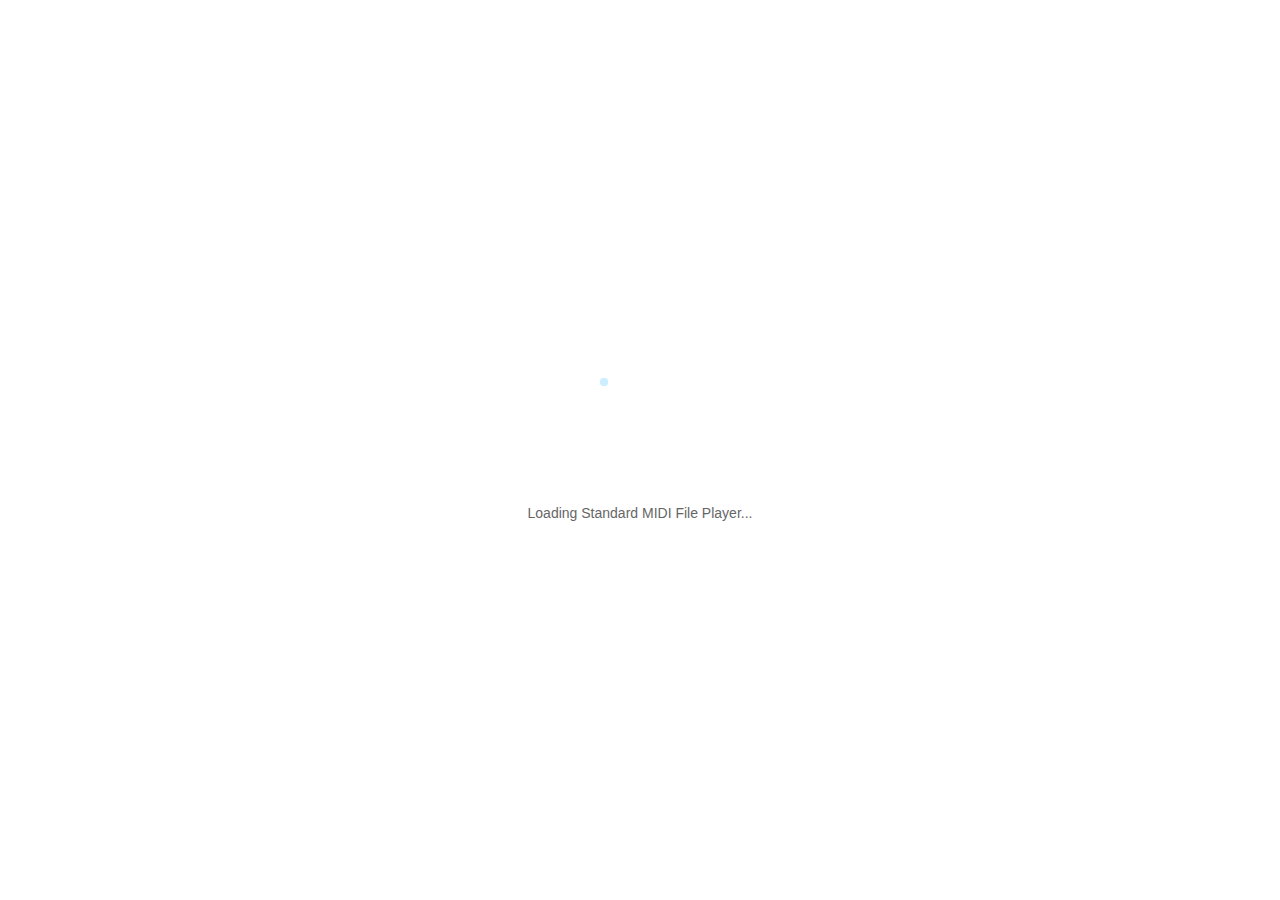
==== commit 90bc0f60: "rename: rename old and new index" ====
--- a/index.html
+++ b/index.html
@@ -1,217 +1,147 @@
+
+<!DOCTYPE HTML>
 <html>
   <head>
     <meta charset="utf-8">
     <meta name="viewport" content="width=device-width, initial-scale=1.0">
-    <link rel="stylesheet" href="assets/css/bootstrap.css">
-    <link rel="stylesheet" href="css/sticky-footer-navbar.css">
-    <script src="./js/polymer.min.js"></script>
-		<link rel="import" href="webcomponents/webaudio-controls.html">
-    <style type="text/css">
-    body { padding-top: 50px; font-family: 'Nunito', sans-serif; }
-    @font-face { 
-      font-family: 'Nunito';
-      font-style: normal;
-      font-weight: 400;
-      src: local('Nunito-Regular'), 
-      url(fonts/1D_AI14T6X7H5aa5BXWWyuvvDin1pK8aKteLpeZ5c0A.woff) format('woff');
-    }
-    .toparea { margin: 10px 0px;}
-    .tab-pane { margin: 20px; } 
-    .floatLeft{ float: Left; }
-    .clearBoth{ clear: both; }
-    .indicator{ margin: 4px 2px; }
-    .indicator span{ transition:0.1s; transition-timing-function:ease-out;}
-    .midiLabel{ margin: 4px 0px; }
-    .btn.double{ padding-top:23px; padding-bottom:23px; }
-    .ch-disp{ position:relative; font-size:14px; top:10px; left:4px; }
-    .pg-disp{ position:relative; font-size:14px; top:10px; left:80px; transition:0.5s;}
-    .midiFileList{ width:290px; border-radius:5px; padding:3px; border-color:#dddddd; transition:0.5s; }
-    .eventMonitorArea{ margin: 2px 0px 2px 0px; width: 580px; height:320px; padding: 6px; border: 1px solid #0f0f0f; border-radius:5px; 
-                      word-wrap:break-word; overflow: auto; font-family:Courier, monospace; background-color:#000; margin:0px auto;  transition-timing-function:ease-in-out; }
-    .eventMonitorArea.off{ height: 30px; opacity:0.1;}
-    img.gh-image { vertical-align:-4px; }
-    .play-indicator { position:relative; top:-22px; left:217px; width:20px; height:20px; background-color:rgba(240, 240, 240, 1); border:1px solid rgba(150, 150, 150, 0.1); border-radius:50%;}
-    .play-indicator.on {
-      -webkit-animation: indicator 1s linear 0 infinite alternate;
-    }
-    @-webkit-keyframes indicator {
-        0% { background-color: rgba(127, 127, 127, 0.); }
-      100% { background-color: rgba(255, 79 ,108, 1); }
-    }
+    <meta property="og:url" content="https://ryoyakawai.github.io/smfplayer/index.html" />
+    <link rel="manifest" href="./manifest.json">
+    <meta property="og:title" content="SMFPlayer" />
+    <meta property="og:image" content="https://ryoyakawai.github.io/smfplayer/images/smfplayer-144x144.png" />
+    <meta property="og:description" content="This application is Standard MIDI File player on the Web. Even works on offline!" />
+    <meta property="og:site_name" content="SMFPlayer" />
+    <link rel="stylesheet" href="./md/material.green-light_green.min.css">
+    <link rel="stylesheet" href="./md/icon_family_material_icons.css">
+    <script src="./md/material.min.js"></script>
+    <link href="./md/family_roboto_mono.css" rel="stylesheet">
+    <link rel="stylesheet" href="./css/styles.css">
+    <link rel="stylesheet" href="https://fonts.googleapis.com/css2?family=Material+Symbols+Outlined:opsz,wght,FILL,GRAD@48,400,1,0" />
 
-    /* override*/
-    .label.label-default{ background-color:rgba(240, 240, 240, 1); color:rgba(250, 250, 250, 1); border:1px solid rgba(150, 150, 150, 0.1);}
-    .label.label-success{ border:1px solid rgba(150, 150, 150, 0.1);}
-    .label.label-warning{ border:1px solid rgba(150, 150, 150, 0.1);}
-    .label-default.title{ color:#444444; border:1px solid rgba(150, 150, 150, 0.3); }
-    </style>
+    <!-- Twitter Cards -->
+    <meta name="twitter:card" content="summary">
+    <meta name="twitter:title" content="MIDI Message Viewer | Web Bluetooth and Web MIDI" />
+    <meta name="twitter:description" content="Web App to see MIDI message by BLE-MIDI or USB-MIDI">
 
-    <title>Standard MIDI File Plyer</title>
+    <!-- Open Graph -->
+    <meta property="og:locale" content="ja_JP">
+    <meta property="og:type" content="summary">
+    <meta property="og:title" content="MIDI Message Viewer | Web Bluetooth and Web MIDI">
+    <meta property="og:description" content="Web App to see MIDI message by BLE-MIDI or USB-MIDI">
+    <meta property="og:url" content="https://ryoyakawai.com/apps/midimsgv/index.html">
+    <meta property="og:site_name" content="MIDI Message Viewer">
   </head>
+  <body>
+    <div id="loading" class="loading">
+      <div>
+        <div class="lds-ripple"><div></div><div></div></div>
+      </div>
+      <br><br>
+      <div>Loading Standard MIDI File Player...</div>
+    </div>
 
-  <body>
+    <script type="module" href="./node_modules/x-webmidi/xwebmidi.js"></script>
 
-      <div class="navbar navbar-default navbar-fixed-top" id="navbar.bs">
+    <x-webmidirequestaccess id="x-webmidi" sysex input output></x-webmidirequestaccess>
 
-        <div class="container">
-          <div class="navbar-header">
-            <button type="button" class="navbar-toggle" data-toggle="collapse" data-target=".navbar-collapse">
-              <span class="sr-only">Toggle navigation</span>
-              <span class="icon-bar"></span>
-              <span class="icon-bar"></span>
-              <span class="icon-bar"></span>
-            </button>
-            <a class="navbar-brand" href="#">Standard MIDI File Player</a>
-          </div>
-          <div class="navbar-collapse collapse">
-            <ul class="nav navbar-nav navbar-right">
-              <li><a href="https://github.com/ryoyakawai/smfplayer"><img class="gh-image" src="images/Logos-Github-icon.png" width="20px"> Fork me on GitHub</a></li>
-            </ul>
+    <div class="content-parent">
+      <div class="content material-shadow">
+        <div class="title">Standard MIDI File Player</div>
 
+        <div class="select-area-parent">
+          <div class="system-button-area">
+            <div class="select-midi-device-area">
+              <div class="label-middle">OUTPUT:</div>
+              <div class="label-middle">
+                <select id="midiOutSel" type="text" class="select-midi-device"></select>
+              </div>
+              <div class="midi-device-set-area">
+                <span><button id="midiOutSelB" type="button" disabled="disabled" class="mdl-button mdl-js-button mdl-button--raised">SET</button></span>
+              </div>
+            </div>
           </div>
         </div>
-      </div>
 
-      
-    <div id="wrap" style="margin-top:0px;">
-      <div class="container" style="width:680px; padding:10px 0px 20px 0px; border: 0px #000000 solid;">
-        <div  id="midiplayer">
-          <div style="float:right; width:60px; margin:12px 0px 0px 5px;"><button type="button" class="btn btn-warning" style="position:relative; top:14px; left:-66px; width:90px; height:68px; transition:0.5s; opacity:0.3; border:1px solid rgba(220, 220, 220, 0.4); z-index:3" disabled="disabled" id="panic">Panic</button></div>
-          
-          <div class="divInputArea" style="width:610px; padding:0px 0px 0px 10px; margin:0px 0px 10px 0px;">
-            <div style="padding:5px 0px 10px 0px;"><span class="label label-default title">Select MIDI Output/Input Device</span></div>
+        <div class="web-midi-link-area-parent">
+          <div id="webmidilink" class="web-midi-link-area"></div>
+        </div>
+
+        <div class="midi-file-drop-area-parent">
+          <div class="blocking-overlay">
+            <div class="blocking-overlay-message">Select MIDI OUTPUT Device</div>
+          </div>
+          <div class="midi-file-drop-area">
+            <select id="midiFileList" class="midi-file-list" size="5">
+              <option value="" disabled selected>Drop File or Push "UPLOAD" Button</option>
+            </select>
+            <div>
+              <input type="file" id="fileimport" class="form-control" name="files[]">
+              <button id="uploadfile" class="mdl-button mdl-js-button mdl-button--raised upload-ctrl-button"><span class="material-symbols-outlined">file_upload</span> UPLOAD</button>
+            </div>
+          </div>
+        </div>
+
+        <div class="midi-play-control-area-parent">
+          <div class="blocking-overlay"></div>
+          <button id="midizero" class="mdl-button mdl-js-button mdl-button--fab midi-play-ctrl-margin"><span class="material-symbols-outlined">skip_previous</span></button>
+          <button id="midibackward" class="mdl-button mdl-js-button mdl-button--fab midi-play-ctrl-margin"><span class="material-symbols-outlined">fast_rewind</span></button>
+          <button id="midistartB" class="mdl-button mdl-js-button mdl-button--fab midi-play-ctrl-margin"><span id="midistartB" class="material-symbols-outlined">play_arrow</span></button>
+          <button id="midiforward" class="mdl-button mdl-js-button mdl-button--fab midi-play-ctrl-margin"><span class="material-symbols-outlined">fast_forward</span></button>
+          <button id="midifadeout" class="mdl-button mdl-js-button mdl-button--fab midi-play-ctrl-margin"><span class="material-symbols-outlined">south_east</span></button>
+          <button id="panic" class="mdl-button mdl-js-button mdl-button--icon panic-button"><span class="material-symbols-outlined">cleaning_services</span></button>
+        </div>
+
+        <div class="midi-status-monitor-area-parent">
+          <div class="blocking-overlay"></div>
+          <div class="midi-status-monitor-area-button">
+            <div class="midi-status-head"><span class="material-symbols-outlined">volume_up</span></div>
+            <div id="midiin1" class="midi-status-button on">1</div>
+            <div id="midiin2" class="midi-status-button on">2</div>
+            <div id="midiin3" class="midi-status-button on">3</div>
+            <div id="midiin4" class="midi-status-button on">4</div>
+            <div id="midiin5" class="midi-status-button on">5</div>
+            <div id="midiin6" class="midi-status-button on">6</div>
+            <div id="midiin7" class="midi-status-button on">7</div>
+            <div id="midiin8" class="midi-status-button on">8</div>
+            <div id="midiin9" class="midi-status-button on">9</div>
+            <div id="midiin10" class="midi-status-button on">10</div>
+            <div id="midiin11" class="midi-status-button on">11</div>
+            <div id="midiin12" class="midi-status-button on">12</div>
+            <div id="midiin13" class="midi-status-button on">13</div>
+            <div id="midiin14" class="midi-status-button on">14</div>
+            <div id="midiin15" class="midi-status-button on">15</div>
+            <div id="midiin16" class="midi-status-button on">16</div>
+          </div>
+        </div>
 
 
-            <div class="input-group input-group">
-              <span class="input-group-addon"><span id="midiouticon" class="glyphicon glyphicon-log-out"></span></span>
-              <input id="outputCh" type="number" class="form-control input" min="1" max="16" value="1" style="position:absolute; left:86px; border-radius:5px; width:60px;" disabled="disabled"></input>
-              <select id="prgChange" class="form-control input" style="position:absolute; left:210px; border-radius:5px; width:266px;" disabled="disabled"></select>
-              <span class="label label-default title ch-disp">CH</span>
-              <span class="label label-default title pg-disp">PG#</span>
-              <select id="midiOutSel" type="text" class="form-control input" style="position:absolute; top:34px; width:437px;"></select>
-              <span class="input-group-btn" style="">
-                <button class="btn btn-primary double" id="midiOutSelB" type="button" disabled="disabled" style="visibility:hidden;">Select</button>
-              </span>
-              <webaudio-knob id="master-vol" style="position:absolute;left:485px;top:8px" src="wc-images/LittlePhatty.png" value="100" max="100" step="1" diameter="50" sprites="100" tooltip="Master Volume"></webaudio-knob>
-            </div><!-- /.input-group .input-group -->
+        <div class="midi-recv-msg-area-parent">
+          <div class="blocking-overlay"></div>
+          <div id="recvMsg" class="divInputArea"></div>
+        </div>
 
-            <div class="input-group input-group">
-              <span class="input-group-addon"><span id="midiinicon" class="glyphicon glyphicon-log-in"></span></span>
-              <input id="inputCh" type="number" class="form-control input" min="1" max="16" value="1" style="position:absolute; left:86px; border-radius:5px; width:60px;" disabled="disabled"></input>
-              <span class="label label-default title ch-disp">CH</span>
-              <select id="midiInSel" type="text" class="form-control input" style="position:absolute; top:34px; width:495px;"></select>
-              <span class="input-group-btn" style="">
-                <button class="btn btn-primary double" id="midiInSelB" type="button" disabled="disabled" style="visibility:hidden;">Select</button>
-              </span>
-            </div><!-- /.input-group .input-group -->
+        <div class="footer">Standard MIDI File Player (c) 2022 Ryoya Kawai <a href="https://github.com/ryoyakawai/smfplayer" class="gh-link" target="_blank"><div class="gh-message"><img class="gh-icon" src="images/Logos-Github-icon.png" width="15">GitHub</div></a></div>
 
-            <div style="width:10px;"></div>
-          </div>
-
-          <div id="webmidilink"></div>
-          
-          <div id="whiteout" style="transition:1s; opacity:0.9; position:absolute; width:680px; height:430px; background:rgba(255, 255, 255, 1); paddingn:5px; z-index:2; border-radius:5px;"></div>
-          <div style="padding:10px;">
-            <div id="filedroparea" class="divInputArea" style="margin:0px 0px 10px 0px; display:block;">
-              <div style="padding:0px 0px 10px 0px;"><span class="label label-default title">File Drop Area</span></div>
-              <div id="dropArea" class="divInputArea" style="width:300px; margin:0 auto; padding:5px;">
-                <div><input type="file" id="fileimport" class="form-control" name="files[]" style="width:290px; margin:0px 10px 0px 0px; "></div>
-                <select id="midiFileList" class="midiFileList" size="5"></select>
-                 <div style="padding-left:20px;">^^ Drop standard midi file above. ^^</div>
-              </div>
-              <div style="margin: 0px auto; width:160px; border:0px solid #000;">
-                  <span class="btn-group">
-                    <button type="button" class="btn btn-default" id="midizero"><span class="glyphicon glyphicon-fast-backward"></span></button>
-                    <button type="button" class="btn btn-default" id="midibackward"><span class="glyphicon glyphicon-backward"></span></button>
-                    <button type="button" class="btn btn-default" id="midistart"> <span id="midistartB" class="glyphicon glyphicon-play"></span></button>
-                    <button type="button" class="btn btn-default" id="midiforward"><span class="glyphicon glyphicon-forward"></span></button>
-                  </span>
-              </div>
-              <div id="play-indicator" class="play-indicator"></div>
-            </div>
-            
-            <div id="statusmonitor" style="clear:both; margin:0px 0px 20px 0px; display:block;">
-              <div style="padding:0px 0px 14px 0px;"><span class="label label-default title">Status Monitor</span></div>
-              <div style="margin:0px auto; width:620px;">
-                <div class="floatLeft indicator"><h4 style="margin:0px 0px 0px 25px;"><span class="label label-default" style="position:relative; top:-4px; background-color:#eeeeee; border:1px solid #cccccc; color:#999999;"><span class="glyphicon glyphicon-off"></span></span></h4></div>
-                <div class="floatLeft indicator"><h4 style="margin:0px;"><span id="midiin0" class="label label-success indi-light">1</span></h4></div>
-                <div class="floatLeft indicator"><h4 style="margin:0px;"><span id="midiin1" class="label label-success indi-light">2</span></h4></div>
-                <div class="floatLeft indicator"><h4 style="margin:0px;"><span id="midiin2" class="label label-success indi-light">3</span></h4></div>
-                <div class="floatLeft indicator"><h4 style="margin:0px;"><span id="midiin3" class="label label-success indi-light">4</span></h4></div>
-                <div class="floatLeft indicator"><h4 style="margin:0px;"><span id="midiin4" class="label label-success indi-light">5</span></h4></div>
-                <div class="floatLeft indicator"><h4 style="margin:0px;"><span id="midiin5" class="label label-success indi-light">6</span></h4></div>
-                <div class="floatLeft indicator"><h4 style="margin:0px;"><span id="midiin6" class="label label-success indi-light">7</span></h4></div>
-                <div class="floatLeft indicator"><h4 style="margin:0px;"><span id="midiin7" class="label label-success indi-light">8</span></h4></div>
-                <div class="floatLeft indicator"><h4 style="margin:0px;"><span id="midiin8" class="label label-success indi-light">9</span></h4></div>
-                <div class="floatLeft indicator"><h4 style="margin:0px;"><span id="midiin9" class="label label-success indi-light">10</span></h4></div>
-                <div class="floatLeft indicator"><h4 style="margin:0px;"><span id="midiin10" class="label label-success indi-light">11</span></h4></div>
-                <div class="floatLeft indicator"><h4 style="margin:0px;"><span id="midiin11" class="label label-success indi-light">12</span></h4></div>
-                <div class="floatLeft indicator"><h4 style="margin:0px;"><span id="midiin12" class="label label-success indi-light">13</span></h4></div>
-                <div class="floatLeft indicator"><h4 style="margin:0px;"><span id="midiin13" class="label label-success indi-light">14</span></h4></div>
-                <div class="floatLeft indicator"><h4 style="margin:0px;"><span id="midiin14" class="label label-success indi-light">15</span></h4></div>
-                <div class="floatLeft indicator"><h4 style="margin:0px;"><span id="midiin15" class="label label-success indi-light">16</span></h4></div>
-                <div class="clearBoth" style="height:5px;"></div>
-                <div class="floatLeft indicator"><h4 style="position:relative; top:-4px; margin: 0px 0px 0px 25px;" style="margin-top:0px;"><span class="label label-default" style="background-color:#eeeeee; border:1px solid #cccccc;"><span class="glyphicon glyphicon-log-out" style="color:#5bc0de;"></span></span></h4></div>
-                <div class="floatLeft indicator"><h4 style="margin:0px;"><span id="midiout0" class="label label-default">1</span></h4></div>
-                <div class="floatLeft indicator"><h4 style="margin:0px;"><span id="midiout1" class="label label-default">2</span></h4></div>
-                <div class="floatLeft indicator"><h4 style="margin:0px;"><span id="midiout2" class="label label-default">3</span></h4></div>
-                <div class="floatLeft indicator"><h4 style="margin:0px;"><span id="midiout3" class="label label-default">4</span></h4></div>
-                <div class="floatLeft indicator"><h4 style="margin:0px;"><span id="midiout4" class="label label-default">5</span></h4></div>
-                <div class="floatLeft indicator"><h4 style="margin:0px;"><span id="midiout5" class="label label-default">6</span></h4></div>
-                <div class="floatLeft indicator"><h4 style="margin:0px;"><span id="midiout6" class="label label-default">7</span></h4></div>
-                <div class="floatLeft indicator"><h4 style="margin:0px;"><span id="midiout7" class="label label-default">8</span></h4></div>
-                <div class="floatLeft indicator"><h4 style="margin:0px;"><span id="midiout8" class="label label-default">9</span></h4></div>
-                <div class="floatLeft indicator"><h4 style="margin:0px;"><span id="midiout9" class="label label-default">10</span></h4></div>
-                <div class="floatLeft indicator"><h4 style="margin:0px;"><span id="midiout10" class="label label-default">11</span></h4></div>
-                <div class="floatLeft indicator"><h4 style="margin:0px;"><span id="midiout11" class="label label-default">12</span></h4></div>
-                <div class="floatLeft indicator"><h4 style="margin:0px;"><span id="midiout12" class="label label-default">13</span></h4></div>
-                <div class="floatLeft indicator"><h4 style="margin:0px;"><span id="midiout13" class="label label-default">14</span></h4></div>
-                <div class="floatLeft indicator"><h4 style="margin:0px;"><span id="midiout14" class="label label-default">15</span></h4></div>
-                <div class="floatLeft indicator"><h4 style="margin:0px;"><span id="midiout15" class="label label-default">16</span></h4></div>
-              </div>
-            </div>
-            <br class="clearBoth">
-            
-            <div id="eventmonitor" style="display:block;">
-              <div style="padding:0px 0px 10px 0px;"><span class="label label-default title">Event Monitor</span></div>
-              <div id="recvMsg" class="eventMonitorArea off"></div>
-            </div>
-          </div><!-- /.midiplayer -->
-        </div><!-- /.container -->
-      </div><!-- /#whiteout -->
-        
-    </div><!-- /.wrap -->
-      
-    <div id="footer">
-      <div class="container">
-        <p class="text-muted credit">
-          <span id="fv" style="visibility:hidden;"></span><span style="float:right; margin-right:15px;">Developed by <a href="https://www.google.com/+RyoyaKAWAI" target="_blank">Ryoya KAWAI</a>.</span>
-        </p>
       </div>
     </div>
-    
-    
-    <!-- Bootstrap core JavaScript
-    ================================================== -->
-    <!-- Placed at the end of the document so the pages load faster -->
-    <script type="text/javascript" src="assets/js/jquery.js"></script>
-    <script type="text/javascript" src="assets/js/bootstrap.min.js"></script>
+
+    <!script type="module" src="./scripts/main.js"></script>
     <script type="text/javascript" src="js/smfParser.js"></script>
     <script type="text/javascript" src="js/smfPlayer.js"></script>
-    <script type="text/javascript" src="js/voiceList.js"></script>
     <script type="text/javascript" src="js/webmidilinkSender.js"></script>
     <script type="text/javascript" src="js/app.js"></script>
+    <script src="./register_sw.js"></script>
 
+
+    <!-- Global site tag (gtag.js) - Google Analytics -->
+    <script async src="https://www.googletagmanager.com/gtag/js?id=UA-116678332-1"></script>
     <script>
-    (function(i,s,o,g,r,a,m){i['GoogleAnalyticsObject']=r;i[r]=i[r]||function(){
-        (i[r].q=i[r].q||[]).push(arguments)},i[r].l=1*new Date();a=s.createElement(o),
-                             m=s.getElementsByTagName(o)[0];a.async=1;a.src=g;m.parentNode.insertBefore(a,m)
-                             })(window,document,'script','//www.google-analytics.com/analytics.js','ga');
-    
-    ga('create', 'UA-35804975-1', 'github.com');
-    ga('send', 'pageview');
-    
+     window.dataLayer = window.dataLayer || [];
+     function gtag(){dataLayer.push(arguments);}
+     gtag('js', new Date());
+
+     gtag('config', 'UA-116678332-1');
     </script>
-    
+
   </body>
 </html>
+
--- a/md/material.green-light_green.min.css
+++ b/md/material.green-light_green.min.css
@@ -0,0 +1,8 @@
+/**
+ * material-design-lite - Material Design Components in CSS, JS and HTML
+ * @version v1.0.4
+ * @license Apache-2.0
+ * @copyright 2015 Google, Inc.
+ * @link https://github.com/google/material-design-lite
+ */
+@charset "UTF-8";html{color:rgba(0,0,0,.87)}::-moz-selection{background:#b3d4fc;text-shadow:none}::selection{background:#b3d4fc;text-shadow:none}hr{display:block;height:1px;border:0;border-top:1px solid #ccc;margin:1em 0;padding:0}audio,canvas,iframe,img,svg,video{vertical-align:middle}fieldset{border:0;margin:0;padding:0}textarea{resize:vertical}.browserupgrade{margin:.2em 0;background:#ccc;color:#000;padding:.2em 0}.hidden{display:none!important}.visuallyhidden{border:0;clip:rect(0 0 0 0);height:1px;margin:-1px;overflow:hidden;padding:0;position:absolute;width:1px}.visuallyhidden.focusable:active,.visuallyhidden.focusable:focus{clip:auto;height:auto;margin:0;overflow:visible;position:static;width:auto}.invisible{visibility:hidden}.clearfix:before,.clearfix:after{content:" ";display:table}.clearfix:after{clear:both}@media print{*,*:before,*:after,*:first-letter,*:first-line{background:transparent!important;color:#000!important;box-shadow:none!important;text-shadow:none!important}a,a:visited{text-decoration:underline}a[href]:after{content:" (" attr(href)")"}abbr[title]:after{content:" (" attr(title)")"}a[href^="#"]:after,a[href^="javascript:"]:after{content:""}pre,blockquote{border:1px solid #999;page-break-inside:avoid}thead{display:table-header-group}tr,img{page-break-inside:avoid}img{max-width:100%!important}p,h2,h3{orphans:3;widows:3}h2,h3{page-break-after:avoid}}a,.mdl-accordion,.mdl-button,.mdl-card,.mdl-checkbox,.mdl-dropdown-menu,.mdl-icon-toggle,.mdl-item,.mdl-radio,.mdl-slider,.mdl-switch,.mdl-tabs__tab{-webkit-tap-highlight-color:transparent;-webkit-tap-highlight-color:rgba(255,255,255,0)}html{width:100%;height:100%;-ms-touch-action:manipulation;touch-action:manipulation}body{width:100%;min-height:100%}main{display:block}*[hidden]{display:none!important}html,body{font-family:"Helvetica","Arial",sans-serif;font-size:14px;font-weight:400;line-height:20px}h1,h2,h3,h4,h5,h6,p{padding:0}h1 small,h2 small,h3 small,h4 small,h5 small,h6 small{font-family:"Roboto","Helvetica","Arial",sans-serif;font-weight:400;line-height:1.35;letter-spacing:-.02em;opacity:.54;font-size:.6em}h1{font-size:56px;line-height:1.35;letter-spacing:-.02em;margin:24px 0}h1,h2{font-family:"Roboto","Helvetica","Arial",sans-serif;font-weight:400}h2{font-size:45px;line-height:48px}h2,h3{margin:24px 0}h3{font-size:34px;line-height:40px}h3,h4{font-family:"Roboto","Helvetica","Arial",sans-serif;font-weight:400}h4{font-size:24px;line-height:32px;-moz-osx-font-smoothing:grayscale;margin:24px 0 16px}h5{font-size:20px;font-weight:500;line-height:1;letter-spacing:.02em}h5,h6{font-family:"Roboto","Helvetica","Arial",sans-serif;margin:24px 0 16px}h6{font-size:16px;letter-spacing:.04em}h6,p{font-weight:400;line-height:24px}p{font-size:14px;letter-spacing:0;margin:0 0 16px}a{color:rgb(178,255,89);font-weight:500}blockquote{font-family:"Roboto","Helvetica","Arial",sans-serif;position:relative;font-size:24px;font-weight:300;font-style:italic;line-height:1.35;letter-spacing:.08em}blockquote:before{position:absolute;left:-.5em;content:'“'}blockquote:after{content:'”';margin-left:-.05em}mark{background-color:#f4ff81}dt{font-weight:700}address{font-size:12px;line-height:1;font-style:normal}address,ul,ol{font-weight:400;letter-spacing:0}ul,ol{font-size:14px;line-height:24px}.mdl-typography--display-4,.mdl-typography--display-4-color-contrast{font-family:"Roboto","Helvetica","Arial",sans-serif;font-size:112px;font-weight:300;line-height:1;letter-spacing:-.04em}.mdl-typography--display-4-color-contrast{opacity:.54}.mdl-typography--display-3,.mdl-typography--display-3-color-contrast{font-family:"Roboto","Helvetica","Arial",sans-serif;font-size:56px;font-weight:400;line-height:1.35;letter-spacing:-.02em}.mdl-typography--display-3-color-contrast{opacity:.54}.mdl-typography--display-2,.mdl-typography--display-2-color-contrast{font-family:"Roboto","Helvetica","Arial",sans-serif;font-size:45px;font-weight:400;line-height:48px}.mdl-typography--display-2-color-contrast{opacity:.54}.mdl-typography--display-1,.mdl-typography--display-1-color-contrast{font-family:"Roboto","Helvetica","Arial",sans-serif;font-size:34px;font-weight:400;line-height:40px}.mdl-typography--display-1-color-contrast{opacity:.54}.mdl-typography--headline,.mdl-typography--headline-color-contrast{font-family:"Roboto","Helvetica","Arial",sans-serif;font-size:24px;font-weight:400;line-height:32px;-moz-osx-font-smoothing:grayscale}.mdl-typography--headline-color-contrast{opacity:.87}.mdl-typography--title,.mdl-typography--title-color-contrast{font-family:"Roboto","Helvetica","Arial",sans-serif;font-size:20px;font-weight:500;line-height:1;letter-spacing:.02em}.mdl-typography--title-color-contrast{opacity:.87}.mdl-typography--subhead,.mdl-typography--subhead-color-contrast{font-family:"Roboto","Helvetica","Arial",sans-serif;font-size:16px;font-weight:400;line-height:24px;letter-spacing:.04em}.mdl-typography--subhead-color-contrast{opacity:.87}.mdl-typography--body-2,.mdl-typography--body-2-color-contrast{font-size:14px;font-weight:700;line-height:24px;letter-spacing:0}.mdl-typography--body-2-color-contrast{opacity:.87}.mdl-typography--body-1,.mdl-typography--body-1-color-contrast{font-size:14px;font-weight:400;line-height:24px;letter-spacing:0}.mdl-typography--body-1-color-contrast{opacity:.87}.mdl-typography--body-2-force-preferred-font,.mdl-typography--body-2-force-preferred-font-color-contrast{font-family:"Roboto","Helvetica","Arial",sans-serif;font-size:14px;font-weight:500;line-height:24px;letter-spacing:0}.mdl-typography--body-2-force-preferred-font-color-contrast{opacity:.87}.mdl-typography--body-1-force-preferred-font,.mdl-typography--body-1-force-preferred-font-color-contrast{font-family:"Roboto","Helvetica","Arial",sans-serif;font-size:14px;font-weight:400;line-height:24px;letter-spacing:0}.mdl-typography--body-1-force-preferred-font-color-contrast{opacity:.87}.mdl-typography--caption,.mdl-typography--caption-force-preferred-font{font-size:12px;font-weight:400;line-height:1;letter-spacing:0}.mdl-typography--caption-force-preferred-font{font-family:"Roboto","Helvetica","Arial",sans-serif}.mdl-typography--caption-color-contrast,.mdl-typography--caption-force-preferred-font-color-contrast{font-size:12px;font-weight:400;line-height:1;letter-spacing:0;opacity:.54}.mdl-typography--caption-force-preferred-font-color-contrast,.mdl-typography--menu{font-family:"Roboto","Helvetica","Arial",sans-serif}.mdl-typography--menu{font-size:14px;font-weight:500;line-height:1;letter-spacing:0}.mdl-typography--menu-color-contrast{opacity:.87}.mdl-typography--menu-color-contrast,.mdl-typography--button,.mdl-typography--button-color-contrast{font-family:"Roboto","Helvetica","Arial",sans-serif;font-size:14px;font-weight:500;line-height:1;letter-spacing:0}.mdl-typography--button,.mdl-typography--button-color-contrast{text-transform:uppercase}.mdl-typography--button-color-contrast{opacity:.87}.mdl-typography--text-left{text-align:left}.mdl-typography--text-right{text-align:right}.mdl-typography--text-center{text-align:center}.mdl-typography--text-justify{text-align:justify}.mdl-typography--text-nowrap{white-space:nowrap}.mdl-typography--text-lowercase{text-transform:lowercase}.mdl-typography--text-uppercase{text-transform:uppercase}.mdl-typography--text-capitalize{text-transform:capitalize}.mdl-typography--font-thin{font-weight:200!important}.mdl-typography--font-light{font-weight:300!important}.mdl-typography--font-regular{font-weight:400!important}.mdl-typography--font-medium{font-weight:500!important}.mdl-typography--font-bold{font-weight:700!important}.mdl-typography--font-black{font-weight:900!important}.mdl-color-text--red{color:#f44336 !important}.mdl-color--red{background-color:#f44336 !important}.mdl-color-text--red-50{color:#ffebee !important}.mdl-color--red-50{background-color:#ffebee !important}.mdl-color-text--red-100{color:#ffcdd2 !important}.mdl-color--red-100{background-color:#ffcdd2 !important}.mdl-color-text--red-200{color:#ef9a9a !important}.mdl-color--red-200{background-color:#ef9a9a !important}.mdl-color-text--red-300{color:#e57373 !important}.mdl-color--red-300{background-color:#e57373 !important}.mdl-color-text--red-400{color:#ef5350 !important}.mdl-color--red-400{background-color:#ef5350 !important}.mdl-color-text--red-500{color:#f44336 !important}.mdl-color--red-500{background-color:#f44336 !important}.mdl-color-text--red-600{color:#e53935 !important}.mdl-color--red-600{background-color:#e53935 !important}.mdl-color-text--red-700{color:#d32f2f !important}.mdl-color--red-700{background-color:#d32f2f !important}.mdl-color-text--red-800{color:#c62828 !important}.mdl-color--red-800{background-color:#c62828 !important}.mdl-color-text--red-900{color:#b71c1c !important}.mdl-color--red-900{background-color:#b71c1c !important}.mdl-color-text--red-A100{color:#ff8a80 !important}.mdl-color--red-A100{background-color:#ff8a80 !important}.mdl-color-text--red-A200{color:#ff5252 !important}.mdl-color--red-A200{background-color:#ff5252 !important}.mdl-color-text--red-A400{color:#ff1744 !important}.mdl-color--red-A400{background-color:#ff1744 !important}.mdl-color-text--red-A700{color:#d50000 !important}.mdl-color--red-A700{background-color:#d50000 !important}.mdl-color-text--pink{color:#e91e63 !important}.mdl-color--pink{background-color:#e91e63 !important}.mdl-color-text--pink-50{color:#fce4ec !important}.mdl-color--pink-50{background-color:#fce4ec !important}.mdl-color-text--pink-100{color:#f8bbd0 !important}.mdl-color--pink-100{background-color:#f8bbd0 !important}.mdl-color-text--pink-200{color:#f48fb1 !important}.mdl-color--pink-200{background-color:#f48fb1 !important}.mdl-color-text--pink-300{color:#f06292 !important}.mdl-color--pink-300{background-color:#f06292 !important}.mdl-color-text--pink-400{color:#ec407a !important}.mdl-color--pink-400{background-color:#ec407a !important}.mdl-color-text--pink-500{color:#e91e63 !important}.mdl-color--pink-500{background-color:#e91e63 !important}.mdl-color-text--pink-600{color:#d81b60 !important}.mdl-color--pink-600{background-color:#d81b60 !important}.mdl-color-text--pink-700{color:#c2185b !important}.mdl-color--pink-700{background-color:#c2185b !important}.mdl-color-text--pink-800{color:#ad1457 !important}.mdl-color--pink-800{background-color:#ad1457 !important}.mdl-color-text--pink-900{color:#880e4f !important}.mdl-color--pink-900{background-color:#880e4f !important}.mdl-color-text--pink-A100{color:#ff80ab !important}.mdl-color--pink-A100{background-color:#ff80ab !important}.mdl-color-text--pink-A200{color:#ff4081 !important}.mdl-color--pink-A200{background-color:#ff4081 !important}.mdl-color-text--pink-A400{color:#f50057 !important}.mdl-color--pink-A400{background-color:#f50057 !important}.mdl-color-text--pink-A700{color:#c51162 !important}.mdl-color--pink-A700{background-color:#c51162 !important}.mdl-color-text--purple{color:#9c27b0 !important}.mdl-color--purple{background-color:#9c27b0 !important}.mdl-color-text--purple-50{color:#f3e5f5 !important}.mdl-color--purple-50{background-color:#f3e5f5 !important}.mdl-color-text--purple-100{color:#e1bee7 !important}.mdl-color--purple-100{background-color:#e1bee7 !important}.mdl-color-text--purple-200{color:#ce93d8 !important}.mdl-color--purple-200{background-color:#ce93d8 !important}.mdl-color-text--purple-300{color:#ba68c8 !important}.mdl-color--purple-300{background-color:#ba68c8 !important}.mdl-color-text--purple-400{color:#ab47bc !important}.mdl-color--purple-400{background-color:#ab47bc !important}.mdl-color-text--purple-500{color:#9c27b0 !important}.mdl-color--purple-500{background-color:#9c27b0 !important}.mdl-color-text--purple-600{color:#8e24aa !important}.mdl-color--purple-600{background-color:#8e24aa !important}.mdl-color-text--purple-700{color:#7b1fa2 !important}.mdl-color--purple-700{background-color:#7b1fa2 !important}.mdl-color-text--purple-800{color:#6a1b9a !important}.mdl-color--purple-800{background-color:#6a1b9a !important}.mdl-color-text--purple-900{color:#4a148c !important}.mdl-color--purple-900{background-color:#4a148c !important}.mdl-color-text--purple-A100{color:#ea80fc !important}.mdl-color--purple-A100{background-color:#ea80fc !important}.mdl-color-text--purple-A200{color:#e040fb !important}.mdl-color--purple-A200{background-color:#e040fb !important}.mdl-color-text--purple-A400{color:#d500f9 !important}.mdl-color--purple-A400{background-color:#d500f9 !important}.mdl-color-text--purple-A700{color:#a0f !important}.mdl-color--purple-A700{background-color:#a0f !important}.mdl-color-text--deep-purple{color:#673ab7 !important}.mdl-color--deep-purple{background-color:#673ab7 !important}.mdl-color-text--deep-purple-50{color:#ede7f6 !important}.mdl-color--deep-purple-50{background-color:#ede7f6 !important}.mdl-color-text--deep-purple-100{color:#d1c4e9 !important}.mdl-color--deep-purple-100{background-color:#d1c4e9 !important}.mdl-color-text--deep-purple-200{color:#b39ddb !important}.mdl-color--deep-purple-200{background-color:#b39ddb !important}.mdl-color-text--deep-purple-300{color:#9575cd !important}.mdl-color--deep-purple-300{background-color:#9575cd !important}.mdl-color-text--deep-purple-400{color:#7e57c2 !important}.mdl-color--deep-purple-400{background-color:#7e57c2 !important}.mdl-color-text--deep-purple-500{color:#673ab7 !important}.mdl-color--deep-purple-500{background-color:#673ab7 !important}.mdl-color-text--deep-purple-600{color:#5e35b1 !important}.mdl-color--deep-purple-600{background-color:#5e35b1 !important}.mdl-color-text--deep-purple-700{color:#512da8 !important}.mdl-color--deep-purple-700{background-color:#512da8 !important}.mdl-color-text--deep-purple-800{color:#4527a0 !important}.mdl-color--deep-purple-800{background-color:#4527a0 !important}.mdl-color-text--deep-purple-900{color:#311b92 !important}.mdl-color--deep-purple-900{background-color:#311b92 !important}.mdl-color-text--deep-purple-A100{color:#b388ff !important}.mdl-color--deep-purple-A100{background-color:#b388ff !important}.mdl-color-text--deep-purple-A200{color:#7c4dff !important}.mdl-color--deep-purple-A200{background-color:#7c4dff !important}.mdl-color-text--deep-purple-A400{color:#651fff !important}.mdl-color--deep-purple-A400{background-color:#651fff !important}.mdl-color-text--deep-purple-A700{color:#6200ea !important}.mdl-color--deep-purple-A700{background-color:#6200ea !important}.mdl-color-text--indigo{color:#3f51b5 !important}.mdl-color--indigo{background-color:#3f51b5 !important}.mdl-color-text--indigo-50{color:#e8eaf6 !important}.mdl-color--indigo-50{background-color:#e8eaf6 !important}.mdl-color-text--indigo-100{color:#c5cae9 !important}.mdl-color--indigo-100{background-color:#c5cae9 !important}.mdl-color-text--indigo-200{color:#9fa8da !important}.mdl-color--indigo-200{background-color:#9fa8da !important}.mdl-color-text--indigo-300{color:#7986cb !important}.mdl-color--indigo-300{background-color:#7986cb !important}.mdl-color-text--indigo-400{color:#5c6bc0 !important}.mdl-color--indigo-400{background-color:#5c6bc0 !important}.mdl-color-text--indigo-500{color:#3f51b5 !important}.mdl-color--indigo-500{background-color:#3f51b5 !important}.mdl-color-text--indigo-600{color:#3949ab !important}.mdl-color--indigo-600{background-color:#3949ab !important}.mdl-color-text--indigo-700{color:#303f9f !important}.mdl-color--indigo-700{background-color:#303f9f !important}.mdl-color-text--indigo-800{color:#283593 !important}.mdl-color--indigo-800{background-color:#283593 !important}.mdl-color-text--indigo-900{color:#1a237e !important}.mdl-color--indigo-900{background-color:#1a237e !important}.mdl-color-text--indigo-A100{color:#8c9eff !important}.mdl-color--indigo-A100{background-color:#8c9eff !important}.mdl-color-text--indigo-A200{color:#536dfe !important}.mdl-color--indigo-A200{background-color:#536dfe !important}.mdl-color-text--indigo-A400{color:#3d5afe !important}.mdl-color--indigo-A400{background-color:#3d5afe !important}.mdl-color-text--indigo-A700{color:#304ffe !important}.mdl-color--indigo-A700{background-color:#304ffe !important}.mdl-color-text--blue{color:#2196f3 !important}.mdl-color--blue{background-color:#2196f3 !important}.mdl-color-text--blue-50{color:#e3f2fd !important}.mdl-color--blue-50{background-color:#e3f2fd !important}.mdl-color-text--blue-100{color:#bbdefb !important}.mdl-color--blue-100{background-color:#bbdefb !important}.mdl-color-text--blue-200{color:#90caf9 !important}.mdl-color--blue-200{background-color:#90caf9 !important}.mdl-color-text--blue-300{color:#64b5f6 !important}.mdl-color--blue-300{background-color:#64b5f6 !important}.mdl-color-text--blue-400{color:#42a5f5 !important}.mdl-color--blue-400{background-color:#42a5f5 !important}.mdl-color-text--blue-500{color:#2196f3 !important}.mdl-color--blue-500{background-color:#2196f3 !important}.mdl-color-text--blue-600{color:#1e88e5 !important}.mdl-color--blue-600{background-color:#1e88e5 !important}.mdl-color-text--blue-700{color:#1976d2 !important}.mdl-color--blue-700{background-color:#1976d2 !important}.mdl-color-text--blue-800{color:#1565c0 !important}.mdl-color--blue-800{background-color:#1565c0 !important}.mdl-color-text--blue-900{color:#0d47a1 !important}.mdl-color--blue-900{background-color:#0d47a1 !important}.mdl-color-text--blue-A100{color:#82b1ff !important}.mdl-color--blue-A100{background-color:#82b1ff !important}.mdl-color-text--blue-A200{color:#448aff !important}.mdl-color--blue-A200{background-color:#448aff !important}.mdl-color-text--blue-A400{color:#2979ff !important}.mdl-color--blue-A400{background-color:#2979ff !important}.mdl-color-text--blue-A700{color:#2962ff !important}.mdl-color--blue-A700{background-color:#2962ff !important}.mdl-color-text--light-blue{color:#03a9f4 !important}.mdl-color--light-blue{background-color:#03a9f4 !important}.mdl-color-text--light-blue-50{color:#e1f5fe !important}.mdl-color--light-blue-50{background-color:#e1f5fe !important}.mdl-color-text--light-blue-100{color:#b3e5fc !important}.mdl-color--light-blue-100{background-color:#b3e5fc !important}.mdl-color-text--light-blue-200{color:#81d4fa !important}.mdl-color--light-blue-200{background-color:#81d4fa !important}.mdl-color-text--light-blue-300{color:#4fc3f7 !important}.mdl-color--light-blue-300{background-color:#4fc3f7 !important}.mdl-color-text--light-blue-400{color:#29b6f6 !important}.mdl-color--light-blue-400{background-color:#29b6f6 !important}.mdl-color-text--light-blue-500{color:#03a9f4 !important}.mdl-color--light-blue-500{background-color:#03a9f4 !important}.mdl-color-text--light-blue-600{color:#039be5 !important}.mdl-color--light-blue-600{background-color:#039be5 !important}.mdl-color-text--light-blue-700{color:#0288d1 !important}.mdl-color--light-blue-700{background-color:#0288d1 !important}.mdl-color-text--light-blue-800{color:#0277bd !important}.mdl-color--light-blue-800{background-color:#0277bd !important}.mdl-color-text--light-blue-900{color:#01579b !important}.mdl-color--light-blue-900{background-color:#01579b !important}.mdl-color-text--light-blue-A100{color:#80d8ff !important}.mdl-color--light-blue-A100{background-color:#80d8ff !important}.mdl-color-text--light-blue-A200{color:#40c4ff !important}.mdl-color--light-blue-A200{background-color:#40c4ff !important}.mdl-color-text--light-blue-A400{color:#00b0ff !important}.mdl-color--light-blue-A400{background-color:#00b0ff !important}.mdl-color-text--light-blue-A700{color:#0091ea !important}.mdl-color--light-blue-A700{background-color:#0091ea !important}.mdl-color-text--cyan{color:#00bcd4 !important}.mdl-color--cyan{background-color:#00bcd4 !important}.mdl-color-text--cyan-50{color:#e0f7fa !important}.mdl-color--cyan-50{background-color:#e0f7fa !important}.mdl-color-text--cyan-100{color:#b2ebf2 !important}.mdl-color--cyan-100{background-color:#b2ebf2 !important}.mdl-color-text--cyan-200{color:#80deea !important}.mdl-color--cyan-200{background-color:#80deea !important}.mdl-color-text--cyan-300{color:#4dd0e1 !important}.mdl-color--cyan-300{background-color:#4dd0e1 !important}.mdl-color-text--cyan-400{color:#26c6da !important}.mdl-color--cyan-400{background-color:#26c6da !important}.mdl-color-text--cyan-500{color:#00bcd4 !important}.mdl-color--cyan-500{background-color:#00bcd4 !important}.mdl-color-text--cyan-600{color:#00acc1 !important}.mdl-color--cyan-600{background-color:#00acc1 !important}.mdl-color-text--cyan-700{color:#0097a7 !important}.mdl-color--cyan-700{background-color:#0097a7 !important}.mdl-color-text--cyan-800{color:#00838f !important}.mdl-color--cyan-800{background-color:#00838f !important}.mdl-color-text--cyan-900{color:#006064 !important}.mdl-color--cyan-900{background-color:#006064 !important}.mdl-color-text--cyan-A100{color:#84ffff !important}.mdl-color--cyan-A100{background-color:#84ffff !important}.mdl-color-text--cyan-A200{color:#18ffff !important}.mdl-color--cyan-A200{background-color:#18ffff !important}.mdl-color-text--cyan-A400{color:#00e5ff !important}.mdl-color--cyan-A400{background-color:#00e5ff !important}.mdl-color-text--cyan-A700{color:#00b8d4 !important}.mdl-color--cyan-A700{background-color:#00b8d4 !important}.mdl-color-text--teal{color:#009688 !important}.mdl-color--teal{background-color:#009688 !important}.mdl-color-text--teal-50{color:#e0f2f1 !important}.mdl-color--teal-50{background-color:#e0f2f1 !important}.mdl-color-text--teal-100{color:#b2dfdb !important}.mdl-color--teal-100{background-color:#b2dfdb !important}.mdl-color-text--teal-200{color:#80cbc4 !important}.mdl-color--teal-200{background-color:#80cbc4 !important}.mdl-color-text--teal-300{color:#4db6ac !important}.mdl-color--teal-300{background-color:#4db6ac !important}.mdl-color-text--teal-400{color:#26a69a !important}.mdl-color--teal-400{background-color:#26a69a !important}.mdl-color-text--teal-500{color:#009688 !important}.mdl-color--teal-500{background-color:#009688 !important}.mdl-color-text--teal-600{color:#00897b !important}.mdl-color--teal-600{background-color:#00897b !important}.mdl-color-text--teal-700{color:#00796b !important}.mdl-color--teal-700{background-color:#00796b !important}.mdl-color-text--teal-800{color:#00695c !important}.mdl-color--teal-800{background-color:#00695c !important}.mdl-color-text--teal-900{color:#004d40 !important}.mdl-color--teal-900{background-color:#004d40 !important}.mdl-color-text--teal-A100{color:#a7ffeb !important}.mdl-color--teal-A100{background-color:#a7ffeb !important}.mdl-color-text--teal-A200{color:#64ffda !important}.mdl-color--teal-A200{background-color:#64ffda !important}.mdl-color-text--teal-A400{color:#1de9b6 !important}.mdl-color--teal-A400{background-color:#1de9b6 !important}.mdl-color-text--teal-A700{color:#00bfa5 !important}.mdl-color--teal-A700{background-color:#00bfa5 !important}.mdl-color-text--green{color:#4caf50 !important}.mdl-color--green{background-color:#4caf50 !important}.mdl-color-text--green-50{color:#e8f5e9 !important}.mdl-color--green-50{background-color:#e8f5e9 !important}.mdl-color-text--green-100{color:#c8e6c9 !important}.mdl-color--green-100{background-color:#c8e6c9 !important}.mdl-color-text--green-200{color:#a5d6a7 !important}.mdl-color--green-200{background-color:#a5d6a7 !important}.mdl-color-text--green-300{color:#81c784 !important}.mdl-color--green-300{background-color:#81c784 !important}.mdl-color-text--green-400{color:#66bb6a !important}.mdl-color--green-400{background-color:#66bb6a !important}.mdl-color-text--green-500{color:#4caf50 !important}.mdl-color--green-500{background-color:#4caf50 !important}.mdl-color-text--green-600{color:#43a047 !important}.mdl-color--green-600{background-color:#43a047 !important}.mdl-color-text--green-700{color:#388e3c !important}.mdl-color--green-700{background-color:#388e3c !important}.mdl-color-text--green-800{color:#2e7d32 !important}.mdl-color--green-800{background-color:#2e7d32 !important}.mdl-color-text--green-900{color:#1b5e20 !important}.mdl-color--green-900{background-color:#1b5e20 !important}.mdl-color-text--green-A100{color:#b9f6ca !important}.mdl-color--green-A100{background-color:#b9f6ca !important}.mdl-color-text--green-A200{color:#69f0ae !important}.mdl-color--green-A200{background-color:#69f0ae !important}.mdl-color-text--green-A400{color:#00e676 !important}.mdl-color--green-A400{background-color:#00e676 !important}.mdl-color-text--green-A700{color:#00c853 !important}.mdl-color--green-A700{background-color:#00c853 !important}.mdl-color-text--light-green{color:#8bc34a !important}.mdl-color--light-green{background-color:#8bc34a !important}.mdl-color-text--light-green-50{color:#f1f8e9 !important}.mdl-color--light-green-50{background-color:#f1f8e9 !important}.mdl-color-text--light-green-100{color:#dcedc8 !important}.mdl-color--light-green-100{background-color:#dcedc8 !important}.mdl-color-text--light-green-200{color:#c5e1a5 !important}.mdl-color--light-green-200{background-color:#c5e1a5 !important}.mdl-color-text--light-green-300{color:#aed581 !important}.mdl-color--light-green-300{background-color:#aed581 !important}.mdl-color-text--light-green-400{color:#9ccc65 !important}.mdl-color--light-green-400{background-color:#9ccc65 !important}.mdl-color-text--light-green-500{color:#8bc34a !important}.mdl-color--light-green-500{background-color:#8bc34a !important}.mdl-color-text--light-green-600{color:#7cb342 !important}.mdl-color--light-green-600{background-color:#7cb342 !important}.mdl-color-text--light-green-700{color:#689f38 !important}.mdl-color--light-green-700{background-color:#689f38 !important}.mdl-color-text--light-green-800{color:#558b2f !important}.mdl-color--light-green-800{background-color:#558b2f !important}.mdl-color-text--light-green-900{color:#33691e !important}.mdl-color--light-green-900{background-color:#33691e !important}.mdl-color-text--light-green-A100{color:#ccff90 !important}.mdl-color--light-green-A100{background-color:#ccff90 !important}.mdl-color-text--light-green-A200{color:#b2ff59 !important}.mdl-color--light-green-A200{background-color:#b2ff59 !important}.mdl-color-text--light-green-A400{color:#76ff03 !important}.mdl-color--light-green-A400{background-color:#76ff03 !important}.mdl-color-text--light-green-A700{color:#64dd17 !important}.mdl-color--light-green-A700{background-color:#64dd17 !important}.mdl-color-text--lime{color:#cddc39 !important}.mdl-color--lime{background-color:#cddc39 !important}.mdl-color-text--lime-50{color:#f9fbe7 !important}.mdl-color--lime-50{background-color:#f9fbe7 !important}.mdl-color-text--lime-100{color:#f0f4c3 !important}.mdl-color--lime-100{background-color:#f0f4c3 !important}.mdl-color-text--lime-200{color:#e6ee9c !important}.mdl-color--lime-200{background-color:#e6ee9c !important}.mdl-color-text--lime-300{color:#dce775 !important}.mdl-color--lime-300{background-color:#dce775 !important}.mdl-color-text--lime-400{color:#d4e157 !important}.mdl-color--lime-400{background-color:#d4e157 !important}.mdl-color-text--lime-500{color:#cddc39 !important}.mdl-color--lime-500{background-color:#cddc39 !important}.mdl-color-text--lime-600{color:#c0ca33 !important}.mdl-color--lime-600{background-color:#c0ca33 !important}.mdl-color-text--lime-700{color:#afb42b !important}.mdl-color--lime-700{background-color:#afb42b !important}.mdl-color-text--lime-800{color:#9e9d24 !important}.mdl-color--lime-800{background-color:#9e9d24 !important}.mdl-color-text--lime-900{color:#827717 !important}.mdl-color--lime-900{background-color:#827717 !important}.mdl-color-text--lime-A100{color:#f4ff81 !important}.mdl-color--lime-A100{background-color:#f4ff81 !important}.mdl-color-text--lime-A200{color:#eeff41 !important}.mdl-color--lime-A200{background-color:#eeff41 !important}.mdl-color-text--lime-A400{color:#c6ff00 !important}.mdl-color--lime-A400{background-color:#c6ff00 !important}.mdl-color-text--lime-A700{color:#aeea00 !important}.mdl-color--lime-A700{background-color:#aeea00 !important}.mdl-color-text--yellow{color:#ffeb3b !important}.mdl-color--yellow{background-color:#ffeb3b !important}.mdl-color-text--yellow-50{color:#fffde7 !important}.mdl-color--yellow-50{background-color:#fffde7 !important}.mdl-color-text--yellow-100{color:#fff9c4 !important}.mdl-color--yellow-100{background-color:#fff9c4 !important}.mdl-color-text--yellow-200{color:#fff59d !important}.mdl-color--yellow-200{background-color:#fff59d !important}.mdl-color-text--yellow-300{color:#fff176 !important}.mdl-color--yellow-300{background-color:#fff176 !important}.mdl-color-text--yellow-400{color:#ffee58 !important}.mdl-color--yellow-400{background-color:#ffee58 !important}.mdl-color-text--yellow-500{color:#ffeb3b !important}.mdl-color--yellow-500{background-color:#ffeb3b !important}.mdl-color-text--yellow-600{color:#fdd835 !important}.mdl-color--yellow-600{background-color:#fdd835 !important}.mdl-color-text--yellow-700{color:#fbc02d !important}.mdl-color--yellow-700{background-color:#fbc02d !important}.mdl-color-text--yellow-800{color:#f9a825 !important}.mdl-color--yellow-800{background-color:#f9a825 !important}.mdl-color-text--yellow-900{color:#f57f17 !important}.mdl-color--yellow-900{background-color:#f57f17 !important}.mdl-color-text--yellow-A100{color:#ffff8d !important}.mdl-color--yellow-A100{background-color:#ffff8d !important}.mdl-color-text--yellow-A200{color:#ff0 !important}.mdl-color--yellow-A200{background-color:#ff0 !important}.mdl-color-text--yellow-A400{color:#ffea00 !important}.mdl-color--yellow-A400{background-color:#ffea00 !important}.mdl-color-text--yellow-A700{color:#ffd600 !important}.mdl-color--yellow-A700{background-color:#ffd600 !important}.mdl-color-text--amber{color:#ffc107 !important}.mdl-color--amber{background-color:#ffc107 !important}.mdl-color-text--amber-50{color:#fff8e1 !important}.mdl-color--amber-50{background-color:#fff8e1 !important}.mdl-color-text--amber-100{color:#ffecb3 !important}.mdl-color--amber-100{background-color:#ffecb3 !important}.mdl-color-text--amber-200{color:#ffe082 !important}.mdl-color--amber-200{background-color:#ffe082 !important}.mdl-color-text--amber-300{color:#ffd54f !important}.mdl-color--amber-300{background-color:#ffd54f !important}.mdl-color-text--amber-400{color:#ffca28 !important}.mdl-color--amber-400{background-color:#ffca28 !important}.mdl-color-text--amber-500{color:#ffc107 !important}.mdl-color--amber-500{background-color:#ffc107 !important}.mdl-color-text--amber-600{color:#ffb300 !important}.mdl-color--amber-600{background-color:#ffb300 !important}.mdl-color-text--amber-700{color:#ffa000 !important}.mdl-color--amber-700{background-color:#ffa000 !important}.mdl-color-text--amber-800{color:#ff8f00 !important}.mdl-color--amber-800{background-color:#ff8f00 !important}.mdl-color-text--amber-900{color:#ff6f00 !important}.mdl-color--amber-900{background-color:#ff6f00 !important}.mdl-color-text--amber-A100{color:#ffe57f !important}.mdl-color--amber-A100{background-color:#ffe57f !important}.mdl-color-text--amber-A200{color:#ffd740 !important}.mdl-color--amber-A200{background-color:#ffd740 !important}.mdl-color-text--amber-A400{color:#ffc400 !important}.mdl-color--amber-A400{background-color:#ffc400 !important}.mdl-color-text--amber-A700{color:#ffab00 !important}.mdl-color--amber-A700{background-color:#ffab00 !important}.mdl-color-text--orange{color:#ff9800 !important}.mdl-color--orange{background-color:#ff9800 !important}.mdl-color-text--orange-50{color:#fff3e0 !important}.mdl-color--orange-50{background-color:#fff3e0 !important}.mdl-color-text--orange-100{color:#ffe0b2 !important}.mdl-color--orange-100{background-color:#ffe0b2 !important}.mdl-color-text--orange-200{color:#ffcc80 !important}.mdl-color--orange-200{background-color:#ffcc80 !important}.mdl-color-text--orange-300{color:#ffb74d !important}.mdl-color--orange-300{background-color:#ffb74d !important}.mdl-color-text--orange-400{color:#ffa726 !important}.mdl-color--orange-400{background-color:#ffa726 !important}.mdl-color-text--orange-500{color:#ff9800 !important}.mdl-color--orange-500{background-color:#ff9800 !important}.mdl-color-text--orange-600{color:#fb8c00 !important}.mdl-color--orange-600{background-color:#fb8c00 !important}.mdl-color-text--orange-700{color:#f57c00 !important}.mdl-color--orange-700{background-color:#f57c00 !important}.mdl-color-text--orange-800{color:#ef6c00 !important}.mdl-color--orange-800{background-color:#ef6c00 !important}.mdl-color-text--orange-900{color:#e65100 !important}.mdl-color--orange-900{background-color:#e65100 !important}.mdl-color-text--orange-A100{color:#ffd180 !important}.mdl-color--orange-A100{background-color:#ffd180 !important}.mdl-color-text--orange-A200{color:#ffab40 !important}.mdl-color--orange-A200{background-color:#ffab40 !important}.mdl-color-text--orange-A400{color:#ff9100 !important}.mdl-color--orange-A400{background-color:#ff9100 !important}.mdl-color-text--orange-A700{color:#ff6d00 !important}.mdl-color--orange-A700{background-color:#ff6d00 !important}.mdl-color-text--deep-orange{color:#ff5722 !important}.mdl-color--deep-orange{background-color:#ff5722 !important}.mdl-color-text--deep-orange-50{color:#fbe9e7 !important}.mdl-color--deep-orange-50{background-color:#fbe9e7 !important}.mdl-color-text--deep-orange-100{color:#ffccbc !important}.mdl-color--deep-orange-100{background-color:#ffccbc !important}.mdl-color-text--deep-orange-200{color:#ffab91 !important}.mdl-color--deep-orange-200{background-color:#ffab91 !important}.mdl-color-text--deep-orange-300{color:#ff8a65 !important}.mdl-color--deep-orange-300{background-color:#ff8a65 !important}.mdl-color-text--deep-orange-400{color:#ff7043 !important}.mdl-color--deep-orange-400{background-color:#ff7043 !important}.mdl-color-text--deep-orange-500{color:#ff5722 !important}.mdl-color--deep-orange-500{background-color:#ff5722 !important}.mdl-color-text--deep-orange-600{color:#f4511e !important}.mdl-color--deep-orange-600{background-color:#f4511e !important}.mdl-color-text--deep-orange-700{color:#e64a19 !important}.mdl-color--deep-orange-700{background-color:#e64a19 !important}.mdl-color-text--deep-orange-800{color:#d84315 !important}.mdl-color--deep-orange-800{background-color:#d84315 !important}.mdl-color-text--deep-orange-900{color:#bf360c !important}.mdl-color--deep-orange-900{background-color:#bf360c !important}.mdl-color-text--deep-orange-A100{color:#ff9e80 !important}.mdl-color--deep-orange-A100{background-color:#ff9e80 !important}.mdl-color-text--deep-orange-A200{color:#ff6e40 !important}.mdl-color--deep-orange-A200{background-color:#ff6e40 !important}.mdl-color-text--deep-orange-A400{color:#ff3d00 !important}.mdl-color--deep-orange-A400{background-color:#ff3d00 !important}.mdl-color-text--deep-orange-A700{color:#dd2c00 !important}.mdl-color--deep-orange-A700{background-color:#dd2c00 !important}.mdl-color-text--brown{color:#795548 !important}.mdl-color--brown{background-color:#795548 !important}.mdl-color-text--brown-50{color:#efebe9 !important}.mdl-color--brown-50{background-color:#efebe9 !important}.mdl-color-text--brown-100{color:#d7ccc8 !important}.mdl-color--brown-100{background-color:#d7ccc8 !important}.mdl-color-text--brown-200{color:#bcaaa4 !important}.mdl-color--brown-200{background-color:#bcaaa4 !important}.mdl-color-text--brown-300{color:#a1887f !important}.mdl-color--brown-300{background-color:#a1887f !important}.mdl-color-text--brown-400{color:#8d6e63 !important}.mdl-color--brown-400{background-color:#8d6e63 !important}.mdl-color-text--brown-500{color:#795548 !important}.mdl-color--brown-500{background-color:#795548 !important}.mdl-color-text--brown-600{color:#6d4c41 !important}.mdl-color--brown-600{background-color:#6d4c41 !important}.mdl-color-text--brown-700{color:#5d4037 !important}.mdl-color--brown-700{background-color:#5d4037 !important}.mdl-color-text--brown-800{color:#4e342e !important}.mdl-color--brown-800{background-color:#4e342e !important}.mdl-color-text--brown-900{color:#3e2723 !important}.mdl-color--brown-900{background-color:#3e2723 !important}.mdl-color-text--grey{color:#9e9e9e !important}.mdl-color--grey{background-color:#9e9e9e !important}.mdl-color-text--grey-50{color:#fafafa !important}.mdl-color--grey-50{background-color:#fafafa !important}.mdl-color-text--grey-100{color:#f5f5f5 !important}.mdl-color--grey-100{background-color:#f5f5f5 !important}.mdl-color-text--grey-200{color:#eee !important}.mdl-color--grey-200{background-color:#eee !important}.mdl-color-text--grey-300{color:#e0e0e0 !important}.mdl-color--grey-300{background-color:#e0e0e0 !important}.mdl-color-text--grey-400{color:#bdbdbd !important}.mdl-color--grey-400{background-color:#bdbdbd !important}.mdl-color-text--grey-500{color:#9e9e9e !important}.mdl-color--grey-500{background-color:#9e9e9e !important}.mdl-color-text--grey-600{color:#757575 !important}.mdl-color--grey-600{background-color:#757575 !important}.mdl-color-text--grey-700{color:#616161 !important}.mdl-color--grey-700{background-color:#616161 !important}.mdl-color-text--grey-800{color:#424242 !important}.mdl-color--grey-800{background-color:#424242 !important}.mdl-color-text--grey-900{color:#212121 !important}.mdl-color--grey-900{background-color:#212121 !important}.mdl-color-text--blue-grey{color:#607d8b !important}.mdl-color--blue-grey{background-color:#607d8b !important}.mdl-color-text--blue-grey-50{color:#eceff1 !important}.mdl-color--blue-grey-50{background-color:#eceff1 !important}.mdl-color-text--blue-grey-100{color:#cfd8dc !important}.mdl-color--blue-grey-100{background-color:#cfd8dc !important}.mdl-color-text--blue-grey-200{color:#b0bec5 !important}.mdl-color--blue-grey-200{background-color:#b0bec5 !important}.mdl-color-text--blue-grey-300{color:#90a4ae !important}.mdl-color--blue-grey-300{background-color:#90a4ae !important}.mdl-color-text--blue-grey-400{color:#78909c !important}.mdl-color--blue-grey-400{background-color:#78909c !important}.mdl-color-text--blue-grey-500{color:#607d8b !important}.mdl-color--blue-grey-500{background-color:#607d8b !important}.mdl-color-text--blue-grey-600{color:#546e7a !important}.mdl-color--blue-grey-600{background-color:#546e7a !important}.mdl-color-text--blue-grey-700{color:#455a64 !important}.mdl-color--blue-grey-700{background-color:#455a64 !important}.mdl-color-text--blue-grey-800{color:#37474f !important}.mdl-color--blue-grey-800{background-color:#37474f !important}.mdl-color-text--blue-grey-900{color:#263238 !important}.mdl-color--blue-grey-900{background-color:#263238 !important}.mdl-color--black{background-color:#000 !important}.mdl-color-text--black{color:#000 !important}.mdl-color--white{background-color:#fff !important}.mdl-color-text--white{color:#fff !important}.mdl-color--primary{background-color:rgb(76,175,80)!important}.mdl-color--primary-contrast{background-color:rgb(66,66,66)!important}.mdl-color--primary-dark{background-color:rgb(56,142,60)!important}.mdl-color--accent{background-color:rgb(178,255,89)!important}.mdl-color--accent-contrast{background-color:rgb(66,66,66)!important}.mdl-color-text--primary{color:rgb(76,175,80)!important}.mdl-color-text--primary-contrast{color:rgb(66,66,66)!important}.mdl-color-text--primary-dark{color:rgb(56,142,60)!important}.mdl-color-text--accent{color:rgb(178,255,89)!important}.mdl-color-text--accent-contrast{color:rgb(66,66,66)!important}.mdl-ripple{background:#000;border-radius:50%;height:50px;left:0;opacity:0;pointer-events:none;position:absolute;top:0;-webkit-transform:translate(-50%,-50%);-ms-transform:translate(-50%,-50%);transform:translate(-50%,-50%);width:50px;overflow:hidden}.mdl-ripple.is-animating{-webkit-transition:-webkit-transform .3s cubic-bezier(0,0,.2,1),width .3s cubic-bezier(0,0,.2,1),height .3s cubic-bezier(0,0,.2,1),opacity .6s cubic-bezier(0,0,.2,1);transition:transform .3s cubic-bezier(0,0,.2,1),width .3s cubic-bezier(0,0,.2,1),height .3s cubic-bezier(0,0,.2,1),opacity .6s cubic-bezier(0,0,.2,1)}.mdl-ripple.is-visible{opacity:.3}.mdl-animation--default,.mdl-animation--fast-out-slow-in{-webkit-transition-timing-function:cubic-bezier(.4,0,.2,1);transition-timing-function:cubic-bezier(.4,0,.2,1)}.mdl-animation--linear-out-slow-in{-webkit-transition-timing-function:cubic-bezier(0,0,.2,1);transition-timing-function:cubic-bezier(0,0,.2,1)}.mdl-animation--fast-out-linear-in{-webkit-transition-timing-function:cubic-bezier(.4,0,1,1);transition-timing-function:cubic-bezier(.4,0,1,1)}.mdl-badge{position:relative;white-space:nowrap;margin-right:24px}.mdl-badge:not([data-badge]){margin-right:auto}.mdl-badge[data-badge]:after{content:attr(data-badge);display:-webkit-box;display:-webkit-flex;display:-ms-flexbox;display:flex;-webkit-box-orient:horizontal;-webkit-box-direction:normal;-webkit-flex-direction:row;-ms-flex-direction:row;flex-direction:row;-webkit-flex-wrap:wrap;-ms-flex-wrap:wrap;flex-wrap:wrap;-webkit-box-pack:center;-webkit-justify-content:center;-ms-flex-pack:center;justify-content:center;-webkit-align-content:center;-ms-flex-line-pack:center;align-content:center;-webkit-box-align:center;-webkit-align-items:center;-ms-flex-align:center;align-items:center;position:absolute;top:-11px;right:-24px;font-family:"Roboto","Helvetica","Arial",sans-serif;font-weight:600;font-size:12px;width:22px;height:22px;border-radius:50%;background:rgb(178,255,89);color:#fff}.mdl-button .mdl-badge[data-badge]:after{top:-10px;right:-5px}.mdl-badge.mdl-badge--no-background[data-badge]:after{color:rgb(178,255,89);background:rgba(255,255,255,.2);box-shadow:0 0 1px gray}.mdl-button{background:0 0;border:none;border-radius:2px;color:#000;position:relative;height:36px;min-width:64px;padding:0 8px;display:inline-block;font-family:"Roboto","Helvetica","Arial",sans-serif;font-size:14px;font-weight:500;text-transform:uppercase;letter-spacing:0;overflow:hidden;will-change:box-shadow,transform;-webkit-transition:box-shadow .2s cubic-bezier(.4,0,1,1),background-color .2s cubic-bezier(.4,0,.2,1),color .2s cubic-bezier(.4,0,.2,1);transition:box-shadow .2s cubic-bezier(.4,0,1,1),background-color .2s cubic-bezier(.4,0,.2,1),color .2s cubic-bezier(.4,0,.2,1);outline:none;cursor:pointer;text-decoration:none;text-align:center;line-height:36px;vertical-align:middle}.mdl-button::-moz-focus-inner{border:0}.mdl-button:hover{background-color:rgba(158,158,158,.2)}.mdl-button:focus:not(:active){background-color:rgba(0,0,0,.12)}.mdl-button:active{background-color:rgba(158,158,158,.4)}.mdl-button.mdl-button--colored{color:rgb(76,175,80)}.mdl-button.mdl-button--colored:focus:not(:active){background-color:rgba(0,0,0,.12)}input.mdl-button[type="submit"]{-webkit-appearance:none}.mdl-button--raised{background:rgba(158,158,158,.2);box-shadow:0 2px 2px 0 rgba(0,0,0,.14),0 3px 1px -2px rgba(0,0,0,.2),0 1px 5px 0 rgba(0,0,0,.12)}.mdl-button--raised:active{box-shadow:0 4px 5px 0 rgba(0,0,0,.14),0 1px 10px 0 rgba(0,0,0,.12),0 2px 4px -1px rgba(0,0,0,.2);background-color:rgba(158,158,158,.4)}.mdl-button--raised:focus:not(:active){box-shadow:0 0 8px rgba(0,0,0,.18),0 8px 16px rgba(0,0,0,.36);background-color:rgba(158,158,158,.4)}.mdl-button--raised.mdl-button--colored{background:rgb(76,175,80);color:rgb(66,66,66)}.mdl-button--raised.mdl-button--colored:hover{background-color:rgb(76,175,80)}.mdl-button--raised.mdl-button--colored:active{background-color:rgb(76,175,80)}.mdl-button--raised.mdl-button--colored:focus:not(:active){background-color:rgb(76,175,80)}.mdl-button--raised.mdl-button--colored .mdl-ripple{background:rgb(66,66,66)}.mdl-button--fab{border-radius:50%;font-size:24px;height:56px;margin:auto;min-width:56px;width:56px;padding:0;overflow:hidden;background:rgba(158,158,158,.2);box-shadow:0 1px 1.5px 0 rgba(0,0,0,.12),0 1px 1px 0 rgba(0,0,0,.24);position:relative;line-height:normal}.mdl-button--fab .material-icons{position:absolute;top:50%;left:50%;-webkit-transform:translate(-12px,-12px);-ms-transform:translate(-12px,-12px);transform:translate(-12px,-12px);line-height:24px;width:24px}.mdl-button--fab.mdl-button--mini-fab{height:40px;min-width:40px;width:40px}.mdl-button--fab .mdl-button__ripple-container{border-radius:50%;-webkit-mask-image:-webkit-radial-gradient(circle,#fff,#000)}.mdl-button--fab:active{box-shadow:0 4px 5px 0 rgba(0,0,0,.14),0 1px 10px 0 rgba(0,0,0,.12),0 2px 4px -1px rgba(0,0,0,.2);background-color:rgba(158,158,158,.4)}.mdl-button--fab:focus:not(:active){box-shadow:0 0 8px rgba(0,0,0,.18),0 8px 16px rgba(0,0,0,.36);background-color:rgba(158,158,158,.4)}.mdl-button--fab.mdl-button--colored{background:rgb(178,255,89);color:rgb(66,66,66)}.mdl-button--fab.mdl-button--colored:hover{background-color:rgb(178,255,89)}.mdl-button--fab.mdl-button--colored:focus:not(:active){background-color:rgb(178,255,89)}.mdl-button--fab.mdl-button--colored:active{background-color:rgb(178,255,89)}.mdl-button--fab.mdl-button--colored .mdl-ripple{background:rgb(66,66,66)}.mdl-button--icon{border-radius:50%;font-size:24px;height:32px;margin-left:0;margin-right:0;min-width:32px;width:32px;padding:0;overflow:hidden;color:inherit;line-height:normal}.mdl-button--icon .material-icons{position:absolute;top:50%;left:50%;-webkit-transform:translate(-12px,-12px);-ms-transform:translate(-12px,-12px);transform:translate(-12px,-12px);line-height:24px;width:24px}.mdl-button--icon.mdl-button--mini-icon{height:24px;min-width:24px;width:24px}.mdl-button--icon.mdl-button--mini-icon .material-icons{top:0;left:0}.mdl-button--icon .mdl-button__ripple-container{border-radius:50%;-webkit-mask-image:-webkit-radial-gradient(circle,#fff,#000)}.mdl-button__ripple-container{display:block;height:100%;left:0;position:absolute;top:0;width:100%;z-index:0;overflow:hidden}.mdl-button[disabled] .mdl-button__ripple-container .mdl-ripple,.mdl-button.mdl-button--disabled .mdl-button__ripple-container .mdl-ripple{background-color:transparent}.mdl-button--primary.mdl-button--primary{color:rgb(76,175,80)}.mdl-button--primary.mdl-button--primary .mdl-ripple{background:rgb(66,66,66)}.mdl-button--primary.mdl-button--primary.mdl-button--raised,.mdl-button--primary.mdl-button--primary.mdl-button--fab{color:rgb(66,66,66);background-color:rgb(76,175,80)}.mdl-button--accent.mdl-button--accent{color:rgb(178,255,89)}.mdl-button--accent.mdl-button--accent .mdl-ripple{background:rgb(66,66,66)}.mdl-button--accent.mdl-button--accent.mdl-button--raised,.mdl-button--accent.mdl-button--accent.mdl-button--fab{color:rgb(66,66,66);background-color:rgb(178,255,89)}.mdl-button[disabled][disabled],.mdl-button.mdl-button--disabled.mdl-button--disabled{color:rgba(0,0,0,.26);cursor:auto;background-color:transparent}.mdl-button--fab[disabled][disabled],.mdl-button--fab.mdl-button--disabled.mdl-button--disabled,.mdl-button--raised[disabled][disabled],.mdl-button--raised.mdl-button--disabled.mdl-button--disabled{background-color:rgba(0,0,0,.12);color:rgba(0,0,0,.26);box-shadow:0 2px 2px 0 rgba(0,0,0,.14),0 3px 1px -2px rgba(0,0,0,.2),0 1px 5px 0 rgba(0,0,0,.12)}.mdl-button--colored[disabled][disabled],.mdl-button--colored.mdl-button--disabled.mdl-button--disabled{color:rgba(0,0,0,.26)}.mdl-button .material-icons{vertical-align:middle}.mdl-card{display:-webkit-box;display:-webkit-flex;display:-ms-flexbox;display:flex;-webkit-box-orient:vertical;-webkit-box-direction:normal;-webkit-flex-direction:column;-ms-flex-direction:column;flex-direction:column;font-size:16px;font-weight:400;min-height:200px;overflow:hidden;width:330px;z-index:1;position:relative;background:#fff;border-radius:2px;box-sizing:border-box}.mdl-card__media{background-color:rgb(178,255,89);background-repeat:repeat;background-position:50% 50%;background-size:cover;background-origin:padding-box;background-attachment:scroll;box-sizing:border-box}.mdl-card__title{-webkit-box-align:center;-webkit-align-items:center;-ms-flex-align:center;align-items:center;color:#000;display:block;display:-webkit-box;display:-webkit-flex;display:-ms-flexbox;display:flex;-webkit-box-pack:stretch;-webkit-justify-content:stretch;-ms-flex-pack:stretch;justify-content:stretch;line-height:normal;padding:16px;-webkit-perspective-origin:165px 56px;perspective-origin:165px 56px;-webkit-transform-origin:165px 56px;-ms-transform-origin:165px 56px;transform-origin:165px 56px;box-sizing:border-box}.mdl-card__title.mdl-card--border{border-bottom:1px solid rgba(0,0,0,.1)}.mdl-card__title-text{-webkit-align-self:flex-end;-ms-flex-item-align:end;align-self:flex-end;color:inherit;display:block;display:-webkit-box;display:-webkit-flex;display:-ms-flexbox;display:flex;font-size:24px;font-weight:300;line-height:normal;overflow:hidden;-webkit-transform-origin:149px 48px;-ms-transform-origin:149px 48px;transform-origin:149px 48px;margin:0}.mdl-card__subtitle-text{font-size:14px;color:grey;margin:0}.mdl-card__supporting-text{color:rgba(0,0,0,.54);font-size:13px;line-height:18px;overflow:hidden;padding:16px;width:90%}.mdl-card__actions{font-size:16px;line-height:normal;width:100%;background-color:transparent;padding:8px;box-sizing:border-box}.mdl-card__actions.mdl-card--border{border-top:1px solid rgba(0,0,0,.1)}.mdl-card--expand{-webkit-box-flex:1;-webkit-flex-grow:1;-ms-flex-positive:1;flex-grow:1}.mdl-card__menu{position:absolute;right:16px;top:16px}.mdl-checkbox{position:relative;z-index:1;vertical-align:middle;display:inline-block;box-sizing:border-box;width:100%;height:24px;margin:0;padding:0}.mdl-checkbox.is-upgraded{padding-left:24px}.mdl-checkbox__input{line-height:24px}.mdl-checkbox.is-upgraded .mdl-checkbox__input{position:absolute;width:0;height:0;margin:0;padding:0;opacity:0;-ms-appearance:none;-moz-appearance:none;-webkit-appearance:none;appearance:none;border:none}.mdl-checkbox__box-outline{position:absolute;top:3px;left:0;display:inline-block;box-sizing:border-box;width:16px;height:16px;margin:0;cursor:pointer;overflow:hidden;border:2px solid rgba(0,0,0,.54);border-radius:2px;z-index:2}.mdl-checkbox.is-checked .mdl-checkbox__box-outline{border:2px solid rgb(76,175,80)}.mdl-checkbox.is-disabled .mdl-checkbox__box-outline{border:2px solid rgba(0,0,0,.26);cursor:auto}.mdl-checkbox__focus-helper{position:absolute;top:3px;left:0;display:inline-block;box-sizing:border-box;width:16px;height:16px;border-radius:50%;background-color:transparent}.mdl-checkbox.is-focused .mdl-checkbox__focus-helper{box-shadow:0 0 0 8px rgba(0,0,0,.1);background-color:rgba(0,0,0,.1)}.mdl-checkbox.is-focused.is-checked .mdl-checkbox__focus-helper{box-shadow:0 0 0 8px rgba(76,175,80,.26);background-color:rgba(76,175,80,.26)}.mdl-checkbox__tick-outline{position:absolute;top:0;left:0;height:100%;width:100%;-webkit-mask:url("[data-uri]");mask:url("[data-uri]");background:0 0;-webkit-transition-duration:.28s;transition-duration:.28s;-webkit-transition-timing-function:cubic-bezier(.4,0,.2,1);transition-timing-function:cubic-bezier(.4,0,.2,1);-webkit-transition-property:background;transition-property:background}.mdl-checkbox.is-checked .mdl-checkbox__tick-outline{background:rgb(76,175,80)url("[data-uri]")}.mdl-checkbox.is-checked.is-disabled .mdl-checkbox__tick-outline{background:rgba(0,0,0,.26)url("[data-uri]")}.mdl-checkbox__label{position:relative;cursor:pointer;font-size:16px;line-height:24px;margin:0}.mdl-checkbox.is-disabled .mdl-checkbox__label{color:rgba(0,0,0,.26);cursor:auto}.mdl-checkbox__ripple-container{position:absolute;z-index:2;top:-6px;left:-10px;box-sizing:border-box;width:36px;height:36px;border-radius:50%;cursor:pointer;overflow:hidden;-webkit-mask-image:-webkit-radial-gradient(circle,#fff,#000)}.mdl-checkbox__ripple-container .mdl-ripple{background:rgb(76,175,80)}.mdl-checkbox.is-disabled .mdl-checkbox__ripple-container{cursor:auto}.mdl-checkbox.is-disabled .mdl-checkbox__ripple-container .mdl-ripple{background:0 0}.mdl-data-table{position:relative;border:1px solid rgba(0,0,0,.12);border-collapse:collapse;white-space:nowrap;font-size:13px;background-color:#fff}.mdl-data-table thead{padding-bottom:3px}.mdl-data-table thead .mdl-data-table__select{margin-top:0}.mdl-data-table tbody tr{position:relative;height:48px;-webkit-transition-duration:.28s;transition-duration:.28s;-webkit-transition-timing-function:cubic-bezier(.4,0,.2,1);transition-timing-function:cubic-bezier(.4,0,.2,1);-webkit-transition-property:background-color;transition-property:background-color}.mdl-data-table tbody tr.is-selected{background-color:#e0e0e0}.mdl-data-table tbody tr:hover{background-color:#eee}.mdl-data-table td{text-align:right}.mdl-data-table th{padding:0 18px 0 18px;text-align:right}.mdl-data-table td:first-of-type,.mdl-data-table th:first-of-type{padding-left:24px}.mdl-data-table td:last-of-type,.mdl-data-table th:last-of-type{padding-right:24px}.mdl-data-table td{position:relative;vertical-align:top;height:48px;border-top:1px solid rgba(0,0,0,.12);border-bottom:1px solid rgba(0,0,0,.12);padding:12px 18px 0;box-sizing:border-box}.mdl-data-table td .mdl-data-table__select{vertical-align:top;position:absolute;left:24px}.mdl-data-table th{position:relative;vertical-align:bottom;text-overflow:ellipsis;font-weight:700;line-height:24px;letter-spacing:0;height:48px;font-size:12px;color:rgba(0,0,0,.54);padding-bottom:8px;box-sizing:border-box}.mdl-data-table th .mdl-data-table__select{position:absolute;bottom:8px;left:24px}.mdl-data-table__select{width:16px}.mdl-data-table__cell--non-numeric.mdl-data-table__cell--non-numeric{text-align:left}.mdl-mega-footer{padding:16px 40px;color:#9e9e9e;background-color:#424242}.mdl-mega-footer--top-section:after,.mdl-mega-footer--middle-section:after,.mdl-mega-footer--bottom-section:after,.mdl-mega-footer__top-section:after,.mdl-mega-footer__middle-section:after,.mdl-mega-footer__bottom-section:after{content:'';display:block;clear:both}.mdl-mega-footer--left-section,.mdl-mega-footer__left-section,.mdl-mega-footer--right-section,.mdl-mega-footer__right-section{margin-bottom:16px}.mdl-mega-footer--right-section a,.mdl-mega-footer__right-section a{display:block;margin-bottom:16px;color:inherit;text-decoration:none}@media screen and (min-width:760px){.mdl-mega-footer--left-section,.mdl-mega-footer__left-section{float:left}.mdl-mega-footer--right-section,.mdl-mega-footer__right-section{float:right}.mdl-mega-footer--right-section a,.mdl-mega-footer__right-section a{display:inline-block;margin-left:16px;line-height:36px;vertical-align:middle}}.mdl-mega-footer--social-btn,.mdl-mega-footer__social-btn{width:36px;height:36px;padding:0;margin:0;background-color:#9e9e9e;border:none}.mdl-mega-footer--drop-down-section,.mdl-mega-footer__drop-down-section{display:block;position:relative}@media screen and (min-width:760px){.mdl-mega-footer--drop-down-section,.mdl-mega-footer__drop-down-section{width:33%}.mdl-mega-footer--drop-down-section:nth-child(1),.mdl-mega-footer--drop-down-section:nth-child(2),.mdl-mega-footer__drop-down-section:nth-child(1),.mdl-mega-footer__drop-down-section:nth-child(2){float:left}.mdl-mega-footer--drop-down-section:nth-child(3),.mdl-mega-footer__drop-down-section:nth-child(3){float:right}.mdl-mega-footer--drop-down-section:nth-child(3):after,.mdl-mega-footer__drop-down-section:nth-child(3):after{clear:right}.mdl-mega-footer--drop-down-section:nth-child(4),.mdl-mega-footer__drop-down-section:nth-child(4){clear:right;float:right}.mdl-mega-footer--middle-section:after,.mdl-mega-footer__middle-section:after{content:'';display:block;clear:both}.mdl-mega-footer--bottom-section,.mdl-mega-footer__bottom-section{padding-top:0}}@media screen and (min-width:1024px){.mdl-mega-footer--drop-down-section,.mdl-mega-footer--drop-down-section:nth-child(3),.mdl-mega-footer--drop-down-section:nth-child(4),.mdl-mega-footer__drop-down-section,.mdl-mega-footer__drop-down-section:nth-child(3),.mdl-mega-footer__drop-down-section:nth-child(4){width:24%;float:left}}.mdl-mega-footer--heading-checkbox,.mdl-mega-footer__heading-checkbox{position:absolute;width:100%;height:55.8px;padding:32px;margin:-16px 0 0;cursor:pointer;z-index:1;opacity:0}.mdl-mega-footer--heading-checkbox~.mdl-mega-footer--heading:after,.mdl-mega-footer--heading-checkbox~.mdl-mega-footer__heading:after,.mdl-mega-footer__heading-checkbox~.mdl-mega-footer--heading:after,.mdl-mega-footer__heading-checkbox~.mdl-mega-footer__heading:after{font-family:'Material Icons';content:'\E5CE'}.mdl-mega-footer--heading-checkbox:checked~ul,.mdl-mega-footer__heading-checkbox:checked~ul{display:none}.mdl-mega-footer--heading-checkbox:checked~.mdl-mega-footer--heading:after,.mdl-mega-footer--heading-checkbox:checked~.mdl-mega-footer__heading:after,.mdl-mega-footer__heading-checkbox:checked~.mdl-mega-footer--heading:after,.mdl-mega-footer__heading-checkbox:checked~.mdl-mega-footer__heading:after{font-family:'Material Icons';content:'\E5CF'}.mdl-mega-footer--heading,.mdl-mega-footer__heading{position:relative;width:100%;padding-right:39.8px;margin-bottom:16px;box-sizing:border-box;font-size:14px;line-height:23.8px;font-weight:500;white-space:nowrap;text-overflow:ellipsis;overflow:hidden;color:#e0e0e0}.mdl-mega-footer--heading:after,.mdl-mega-footer__heading:after{content:'';position:absolute;top:0;right:0;display:block;width:23.8px;height:23.8px;background-size:cover}.mdl-mega-footer--link-list,.mdl-mega-footer__link-list{list-style:none;padding:0;margin:0 0 32px}.mdl-mega-footer--link-list:after,.mdl-mega-footer__link-list:after{clear:both;display:block;content:''}.mdl-mega-footer--link-list li,.mdl-mega-footer__link-list li{font-size:14px;font-weight:400;letter-spacing:0;line-height:20px}.mdl-mega-footer--link-list a,.mdl-mega-footer__link-list a{color:inherit;text-decoration:none;white-space:nowrap}@media screen and (min-width:760px){.mdl-mega-footer--heading-checkbox,.mdl-mega-footer__heading-checkbox{display:none}.mdl-mega-footer--heading-checkbox~.mdl-mega-footer--heading:after,.mdl-mega-footer--heading-checkbox~.mdl-mega-footer__heading:after,.mdl-mega-footer__heading-checkbox~.mdl-mega-footer--heading:after,.mdl-mega-footer__heading-checkbox~.mdl-mega-footer__heading:after{background-image:none}.mdl-mega-footer--heading-checkbox:checked~ul,.mdl-mega-footer__heading-checkbox:checked~ul{display:block}.mdl-mega-footer--heading-checkbox:checked~.mdl-mega-footer--heading:after,.mdl-mega-footer--heading-checkbox:checked~.mdl-mega-footer__heading:after,.mdl-mega-footer__heading-checkbox:checked~.mdl-mega-footer--heading:after,.mdl-mega-footer__heading-checkbox:checked~.mdl-mega-footer__heading:after{content:''}}.mdl-mega-footer--bottom-section,.mdl-mega-footer__bottom-section{padding-top:16px;margin-bottom:16px}.mdl-logo{margin-bottom:16px;color:#fff}.mdl-mega-footer--bottom-section .mdl-mega-footer--link-list li,.mdl-mega-footer__bottom-section .mdl-mega-footer__link-list li{float:left;margin-bottom:0;margin-right:16px}@media screen and (min-width:760px){.mdl-logo{float:left;margin-bottom:0;margin-right:16px}}.mdl-mini-footer{display:-webkit-box;display:-webkit-flex;display:-ms-flexbox;display:flex;-webkit-flex-flow:row wrap;-ms-flex-flow:row wrap;flex-flow:row wrap;-webkit-box-pack:justify;-webkit-justify-content:space-between;-ms-flex-pack:justify;justify-content:space-between;padding:32px 16px;color:#9e9e9e;background-color:#424242}.mdl-mini-footer:after{content:'';display:block}.mdl-mini-footer .mdl-logo{line-height:36px}.mdl-mini-footer--link-list,.mdl-mini-footer__link-list{display:-webkit-box;display:-webkit-flex;display:-ms-flexbox;display:flex;-webkit-flex-flow:row nowrap;-ms-flex-flow:row nowrap;flex-flow:row nowrap;list-style:none;margin:0;padding:0}.mdl-mini-footer--link-list li,.mdl-mini-footer__link-list li{margin-bottom:0;margin-right:16px}@media screen and (min-width:760px){.mdl-mini-footer--link-list li,.mdl-mini-footer__link-list li{line-height:36px}}.mdl-mini-footer--link-list a,.mdl-mini-footer__link-list a{color:inherit;text-decoration:none;white-space:nowrap}.mdl-mini-footer--left-section,.mdl-mini-footer__left-section{display:inline-block;-webkit-box-ordinal-group:1;-webkit-order:0;-ms-flex-order:0;order:0}.mdl-mini-footer--right-section,.mdl-mini-footer__right-section{display:inline-block;-webkit-box-ordinal-group:2;-webkit-order:1;-ms-flex-order:1;order:1}.mdl-mini-footer--social-btn,.mdl-mini-footer__social-btn{width:36px;height:36px;padding:0;margin:0;background-color:#9e9e9e;border:none}.mdl-icon-toggle{position:relative;z-index:1;vertical-align:middle;display:inline-block;height:32px;margin:0;padding:0}.mdl-icon-toggle__input{line-height:32px}.mdl-icon-toggle.is-upgraded .mdl-icon-toggle__input{position:absolute;width:0;height:0;margin:0;padding:0;opacity:0;-ms-appearance:none;-moz-appearance:none;-webkit-appearance:none;appearance:none;border:none}.mdl-icon-toggle__label{display:inline-block;position:relative;cursor:pointer;height:32px;width:32px;min-width:32px;color:#616161;border-radius:50%;padding:0;margin-left:0;margin-right:0;text-align:center;background-color:transparent;will-change:background-color;-webkit-transition:background-color .2s cubic-bezier(.4,0,.2,1),color .2s cubic-bezier(.4,0,.2,1);transition:background-color .2s cubic-bezier(.4,0,.2,1),color .2s cubic-bezier(.4,0,.2,1)}.mdl-icon-toggle__label.material-icons{line-height:32px;font-size:24px}.mdl-icon-toggle.is-checked .mdl-icon-toggle__label{color:rgb(76,175,80)}.mdl-icon-toggle.is-disabled .mdl-icon-toggle__label{color:rgba(0,0,0,.26);cursor:auto;-webkit-transition:none;transition:none}.mdl-icon-toggle.is-focused .mdl-icon-toggle__label{background-color:rgba(0,0,0,.12)}.mdl-icon-toggle.is-focused.is-checked .mdl-icon-toggle__label{background-color:rgba(76,175,80,.26)}.mdl-icon-toggle__ripple-container{position:absolute;z-index:2;top:-2px;left:-2px;box-sizing:border-box;width:36px;height:36px;border-radius:50%;cursor:pointer;overflow:hidden;-webkit-mask-image:-webkit-radial-gradient(circle,#fff,#000)}.mdl-icon-toggle__ripple-container .mdl-ripple{background:#616161}.mdl-icon-toggle.is-disabled .mdl-icon-toggle__ripple-container{cursor:auto}.mdl-icon-toggle.is-disabled .mdl-icon-toggle__ripple-container .mdl-ripple{background:0 0}.mdl-menu__container{display:block;margin:0;padding:0;border:none;position:absolute;overflow:visible;height:0;width:0;visibility:hidden;z-index:-1}.mdl-menu__container.is-visible,.mdl-menu__container.is-animating{z-index:999;visibility:visible}.mdl-menu__outline{display:block;background:#fff;margin:0;padding:0;border:none;border-radius:2px;position:absolute;top:0;left:0;overflow:hidden;opacity:0;-webkit-transform:scale(0);-ms-transform:scale(0);transform:scale(0);-webkit-transform-origin:0 0;-ms-transform-origin:0 0;transform-origin:0 0;box-shadow:0 2px 2px 0 rgba(0,0,0,.14),0 3px 1px -2px rgba(0,0,0,.2),0 1px 5px 0 rgba(0,0,0,.12);will-change:transform;-webkit-transition:-webkit-transform .3s cubic-bezier(.4,0,.2,1),opacity .2s cubic-bezier(.4,0,.2,1);transition:transform .3s cubic-bezier(.4,0,.2,1),opacity .2s cubic-bezier(.4,0,.2,1);z-index:-1}.mdl-menu__container.is-visible .mdl-menu__outline{opacity:1;-webkit-transform:scale(1);-ms-transform:scale(1);transform:scale(1);z-index:999}.mdl-menu__outline.mdl-menu--bottom-right{-webkit-transform-origin:100% 0;-ms-transform-origin:100% 0;transform-origin:100% 0}.mdl-menu__outline.mdl-menu--top-left{-webkit-transform-origin:0 100%;-ms-transform-origin:0 100%;transform-origin:0 100%}.mdl-menu__outline.mdl-menu--top-right{-webkit-transform-origin:100% 100%;-ms-transform-origin:100% 100%;transform-origin:100% 100%}.mdl-menu{position:absolute;list-style:none;top:0;left:0;height:auto;width:auto;min-width:124px;padding:8px 0;margin:0;opacity:0;clip:rect(0 0 0 0);z-index:-1}.mdl-menu__container.is-visible .mdl-menu{opacity:1;z-index:999}.mdl-menu.is-animating{-webkit-transition:opacity .2s cubic-bezier(.4,0,.2,1),clip .3s cubic-bezier(.4,0,.2,1);transition:opacity .2s cubic-bezier(.4,0,.2,1),clip .3s cubic-bezier(.4,0,.2,1)}.mdl-menu.mdl-menu--bottom-right{left:auto;right:0}.mdl-menu.mdl-menu--top-left{top:auto;bottom:0}.mdl-menu.mdl-menu--top-right{top:auto;left:auto;bottom:0;right:0}.mdl-menu.mdl-menu--unaligned{top:auto;left:auto}.mdl-menu__item{display:block;border:none;color:rgba(0,0,0,.87);background-color:transparent;text-align:left;margin:0;padding:0 16px;outline-color:#bdbdbd;position:relative;overflow:hidden;font-size:14px;font-weight:400;letter-spacing:0;text-decoration:none;cursor:pointer;height:48px;line-height:48px;white-space:nowrap;opacity:0;-webkit-transition:opacity .2s cubic-bezier(.4,0,.2,1);transition:opacity .2s cubic-bezier(.4,0,.2,1);-webkit-user-select:none;-moz-user-select:none;-ms-user-select:none;user-select:none}.mdl-menu__container.is-visible .mdl-menu__item{opacity:1}.mdl-menu__item::-moz-focus-inner{border:0}.mdl-menu__item[disabled]{color:#bdbdbd;background-color:transparent;cursor:auto}.mdl-menu__item[disabled]:hover{background-color:transparent}.mdl-menu__item[disabled]:focus{background-color:transparent}.mdl-menu__item[disabled] .mdl-ripple{background:0 0}.mdl-menu__item:hover{background-color:#eee}.mdl-menu__item:focus{outline:none;background-color:#eee}.mdl-menu__item:active{background-color:#e0e0e0}.mdl-menu__item--ripple-container{display:block;height:100%;left:0;position:absolute;top:0;width:100%;z-index:0;overflow:hidden}.mdl-progress{display:block;position:relative;height:4px;width:500px}.mdl-progress>.bar{display:block;position:absolute;top:0;bottom:0;width:0%;-webkit-transition:width .2s cubic-bezier(.4,0,.2,1);transition:width .2s cubic-bezier(.4,0,.2,1)}.mdl-progress>.progressbar{background-color:rgb(76,175,80);z-index:1;left:0}.mdl-progress>.bufferbar{background-image:-webkit-linear-gradient(left,rgba(66,66,66,.7),rgba(66,66,66,.7)),-webkit-linear-gradient(left,rgb(76,175,80),rgb(76,175,80));background-image:linear-gradient(to right,rgba(66,66,66,.7),rgba(66,66,66,.7)),linear-gradient(to right,rgb(76,175,80),rgb(76,175,80));z-index:0;left:0}.mdl-progress>.auxbar{right:0}@supports (-webkit-appearance:none){.mdl-progress:not(.mdl-progress__indeterminate):not(.mdl-progress__indeterminate)>.auxbar{background-image:-webkit-linear-gradient(left,rgba(66,66,66,.7),rgba(66,66,66,.7)),-webkit-linear-gradient(left,rgb(76,175,80),rgb(76,175,80));background-image:linear-gradient(to right,rgba(66,66,66,.7),rgba(66,66,66,.7)),linear-gradient(to right,rgb(76,175,80),rgb(76,175,80));-webkit-mask:url("[data-uri]");mask:url("[data-uri]")}}.mdl-progress:not(.mdl-progress__indeterminate)>.auxbar{background-image:-webkit-linear-gradient(left,rgba(66,66,66,.9),rgba(66,66,66,.9)),-webkit-linear-gradient(left,rgb(76,175,80),rgb(76,175,80));background-image:linear-gradient(to right,rgba(66,66,66,.9),rgba(66,66,66,.9)),linear-gradient(to right,rgb(76,175,80),rgb(76,175,80))}.mdl-progress.mdl-progress__indeterminate>.bar1{-webkit-animation-name:indeterminate1;animation-name:indeterminate1}.mdl-progress.mdl-progress__indeterminate>.bar1,.mdl-progress.mdl-progress__indeterminate>.bar3{background-color:rgb(76,175,80);-webkit-animation-duration:2s;animation-duration:2s;-webkit-animation-iteration-count:infinite;animation-iteration-count:infinite;-webkit-animation-timing-function:linear;animation-timing-function:linear}.mdl-progress.mdl-progress__indeterminate>.bar3{background-image:none;-webkit-animation-name:indeterminate2;animation-name:indeterminate2}@-webkit-keyframes indeterminate1{0%{left:0%;width:0%}50%{left:25%;width:75%}75%{left:100%;width:0%}}@keyframes indeterminate1{0%{left:0%;width:0%}50%{left:25%;width:75%}75%{left:100%;width:0%}}@-webkit-keyframes indeterminate2{0%,50%{left:0%;width:0%}75%{left:0%;width:25%}100%{left:100%;width:0%}}@keyframes indeterminate2{0%,50%{left:0%;width:0%}75%{left:0%;width:25%}100%{left:100%;width:0%}}.mdl-navigation{display:-webkit-box;display:-webkit-flex;display:-ms-flexbox;display:flex;-webkit-flex-wrap:nowrap;-ms-flex-wrap:nowrap;flex-wrap:nowrap;box-sizing:border-box}.mdl-navigation__link{color:#424242;text-decoration:none;font-weight:500;font-size:13px;margin:0}.mdl-layout{width:100%;height:100%;display:-webkit-box;display:-webkit-flex;display:-ms-flexbox;display:flex;-webkit-box-orient:vertical;-webkit-box-direction:normal;-webkit-flex-direction:column;-ms-flex-direction:column;flex-direction:column;overflow-y:auto;overflow-x:hidden;position:relative;-webkit-overflow-scrolling:touch}.mdl-layout.is-small-screen .mdl-layout--large-screen-only{display:none}.mdl-layout:not(.is-small-screen) .mdl-layout--small-screen-only{display:none}.mdl-layout__container{position:absolute;width:100%;height:100%}.mdl-layout-title{display:block;position:relative;font-family:"Roboto","Helvetica","Arial",sans-serif;font-size:20px;line-height:1;letter-spacing:.02em;font-weight:400;box-sizing:border-box}.mdl-layout-spacer{-webkit-box-flex:1;-webkit-flex-grow:1;-ms-flex-positive:1;flex-grow:1}.mdl-layout__drawer{display:-webkit-box;display:-webkit-flex;display:-ms-flexbox;display:flex;-webkit-box-orient:vertical;-webkit-box-direction:normal;-webkit-flex-direction:column;-ms-flex-direction:column;flex-direction:column;-webkit-flex-wrap:nowrap;-ms-flex-wrap:nowrap;flex-wrap:nowrap;width:240px;height:100%;max-height:100%;position:absolute;top:0;left:0;box-shadow:0 2px 2px 0 rgba(0,0,0,.14),0 3px 1px -2px rgba(0,0,0,.2),0 1px 5px 0 rgba(0,0,0,.12);box-sizing:border-box;border-right:1px solid #e0e0e0;background:#fafafa;-webkit-transform:translateX(-250px);-ms-transform:translateX(-250px);transform:translateX(-250px);-webkit-transform-style:preserve-3d;transform-style:preserve-3d;will-change:transform;-webkit-transition-duration:.2s;transition-duration:.2s;-webkit-transition-timing-function:cubic-bezier(.4,0,.2,1);transition-timing-function:cubic-bezier(.4,0,.2,1);-webkit-transition-property:-webkit-transform;transition-property:transform;color:#424242;overflow:visible;overflow-y:auto;z-index:5}.mdl-layout__drawer.is-visible{-webkit-transform:translateX(0);-ms-transform:translateX(0);transform:translateX(0)}.mdl-layout__drawer>*{-webkit-flex-shrink:0;-ms-flex-negative:0;flex-shrink:0}.mdl-layout__drawer>.mdl-layout-title{line-height:64px;padding-left:40px}@media screen and (max-width:1024px){.mdl-layout__drawer>.mdl-layout-title{line-height:56px;padding-left:16px}}.mdl-layout__drawer .mdl-navigation{-webkit-box-orient:vertical;-webkit-box-direction:normal;-webkit-flex-direction:column;-ms-flex-direction:column;flex-direction:column;-webkit-box-align:stretch;-webkit-align-items:stretch;-ms-flex-align:stretch;align-items:stretch;padding-top:16px}.mdl-layout__drawer .mdl-navigation .mdl-navigation__link{display:block;-webkit-flex-shrink:0;-ms-flex-negative:0;flex-shrink:0;padding:16px 40px;margin:0;color:#757575}@media screen and (max-width:1024px){.mdl-layout__drawer .mdl-navigation .mdl-navigation__link{padding:16px}}.mdl-layout__drawer .mdl-navigation .mdl-navigation__link:hover{background-color:#e0e0e0}.mdl-layout__drawer .mdl-navigation .mdl-navigation__link--current{background-color:#000;color:rgb(76,175,80)}@media screen and (min-width:1025px){.mdl-layout--fixed-drawer>.mdl-layout__drawer{-webkit-transform:translateX(0);-ms-transform:translateX(0);transform:translateX(0)}}.mdl-layout__drawer-button{display:block;position:absolute;height:48px;width:48px;border:0;-webkit-flex-shrink:0;-ms-flex-negative:0;flex-shrink:0;overflow:hidden;text-align:center;cursor:pointer;font-size:26px;line-height:50px;font-family:Helvetica,Arial,sans-serif;margin:10px 12px;top:0;left:0;color:rgb(66,66,66);z-index:4}.mdl-layout__header .mdl-layout__drawer-button{position:absolute;color:rgb(66,66,66);background-color:inherit}@media screen and (max-width:1024px){.mdl-layout__header .mdl-layout__drawer-button{margin:4px}}@media screen and (max-width:1024px){.mdl-layout__drawer-button{margin:4px;color:rgba(0,0,0,.5)}}@media screen and (min-width:1025px){.mdl-layout--fixed-drawer>.mdl-layout__drawer-button{display:none}}.mdl-layout__header{display:-webkit-box;display:-webkit-flex;display:-ms-flexbox;display:flex;-webkit-box-orient:vertical;-webkit-box-direction:normal;-webkit-flex-direction:column;-ms-flex-direction:column;flex-direction:column;-webkit-flex-wrap:nowrap;-ms-flex-wrap:nowrap;flex-wrap:nowrap;-webkit-box-pack:start;-webkit-justify-content:flex-start;-ms-flex-pack:start;justify-content:flex-start;box-sizing:border-box;-webkit-flex-shrink:0;-ms-flex-negative:0;flex-shrink:0;width:100%;margin:0;padding:0;border:none;min-height:64px;max-height:1000px;z-index:3;background-color:rgb(76,175,80);color:rgb(66,66,66);box-shadow:0 2px 2px 0 rgba(0,0,0,.14),0 3px 1px -2px rgba(0,0,0,.2),0 1px 5px 0 rgba(0,0,0,.12);-webkit-transition-duration:.2s;transition-duration:.2s;-webkit-transition-timing-function:cubic-bezier(.4,0,.2,1);transition-timing-function:cubic-bezier(.4,0,.2,1);-webkit-transition-property:max-height,box-shadow;transition-property:max-height,box-shadow}@media screen and (max-width:1024px){.mdl-layout__header{min-height:56px}}.mdl-layout--fixed-drawer:not(.is-small-screen)>.mdl-layout__header{margin-left:240px;width:calc(100% - 240px)}@media screen and (min-width:1024px){.mdl-layout--fixed-drawer>.mdl-layout__header .mdl-layout__header-row{padding-left:40px}}.mdl-layout__header>.mdl-layout-icon{position:absolute;left:40px;top:16px;height:32px;width:32px;overflow:hidden;z-index:3;display:block}@media screen and (max-width:1024px){.mdl-layout__header>.mdl-layout-icon{left:16px;top:12px}}.mdl-layout.has-drawer .mdl-layout__header>.mdl-layout-icon{display:none}.mdl-layout__header.is-compact{max-height:64px}@media screen and (max-width:1024px){.mdl-layout__header.is-compact{max-height:56px}}.mdl-layout__header.is-compact.has-tabs{height:112px}@media screen and (max-width:1024px){.mdl-layout__header.is-compact.has-tabs{min-height:104px}}@media screen and (max-width:1024px){.mdl-layout__header{display:none}.mdl-layout--fixed-header>.mdl-layout__header{display:-webkit-box;display:-webkit-flex;display:-ms-flexbox;display:flex}}.mdl-layout__header--transparent.mdl-layout__header--transparent{background-color:transparent;box-shadow:none}.mdl-layout__header--seamed,.mdl-layout__header--scroll{box-shadow:none}.mdl-layout__header--waterfall{box-shadow:none;overflow:hidden}.mdl-layout__header--waterfall.is-casting-shadow{box-shadow:0 2px 2px 0 rgba(0,0,0,.14),0 3px 1px -2px rgba(0,0,0,.2),0 1px 5px 0 rgba(0,0,0,.12)}.mdl-layout__header-row{display:-webkit-box;display:-webkit-flex;display:-ms-flexbox;display:flex;-webkit-box-orient:horizontal;-webkit-box-direction:normal;-webkit-flex-direction:row;-ms-flex-direction:row;flex-direction:row;-webkit-flex-wrap:nowrap;-ms-flex-wrap:nowrap;flex-wrap:nowrap;-webkit-flex-shrink:0;-ms-flex-negative:0;flex-shrink:0;box-sizing:border-box;-webkit-align-self:stretch;-ms-flex-item-align:stretch;align-self:stretch;-webkit-box-align:center;-webkit-align-items:center;-ms-flex-align:center;align-items:center;height:64px;margin:0;padding:0 40px 0 80px}@media screen and (max-width:1024px){.mdl-layout__header-row{height:56px;padding:0 16px 0 72px}}.mdl-layout__header-row>*{-webkit-flex-shrink:0;-ms-flex-negative:0;flex-shrink:0}.mdl-layout__header--scroll .mdl-layout__header-row{width:100%}.mdl-layout__header-row .mdl-navigation{margin:0;padding:0;height:64px;-webkit-box-orient:horizontal;-webkit-box-direction:normal;-webkit-flex-direction:row;-ms-flex-direction:row;flex-direction:row;-webkit-box-align:center;-webkit-align-items:center;-ms-flex-align:center;align-items:center}@media screen and (max-width:1024px){.mdl-layout__header-row .mdl-navigation{height:56px}}.mdl-layout__header-row .mdl-navigation__link{display:block;color:rgb(66,66,66);line-height:64px;padding:0 24px}@media screen and (max-width:1024px){.mdl-layout__header-row .mdl-navigation__link{line-height:56px;padding:0 16px}}.mdl-layout__obfuscator{background-color:transparent;position:absolute;top:0;left:0;height:100%;width:100%;z-index:4;visibility:hidden;-webkit-transition-property:background-color;transition-property:background-color;-webkit-transition-duration:.2s;transition-duration:.2s;-webkit-transition-timing-function:cubic-bezier(.4,0,.2,1);transition-timing-function:cubic-bezier(.4,0,.2,1)}.mdl-layout__drawer.is-visible~.mdl-layout__obfuscator{background-color:rgba(0,0,0,.5);visibility:visible}.mdl-layout__content{-ms-flex:0 1 auto;display:inline-block;overflow-y:auto;overflow-x:hidden;-webkit-box-flex:1;-webkit-flex-grow:1;-ms-flex-positive:1;flex-grow:1;z-index:1;-webkit-overflow-scrolling:touch}.mdl-layout--fixed-drawer>.mdl-layout__content{margin-left:240px}.mdl-layout__container.has-scrolling-header .mdl-layout__content{overflow:visible}@media screen and (max-width:1024px){.mdl-layout--fixed-drawer>.mdl-layout__content{margin-left:0}.mdl-layout__container.has-scrolling-header .mdl-layout__content{overflow-y:auto;overflow-x:hidden}}.mdl-layout__tab-bar{height:96px;margin:0;width:calc(100% - 112px);padding:0 0 0 56px;display:-webkit-box;display:-webkit-flex;display:-ms-flexbox;display:flex;background-color:rgb(76,175,80);overflow-y:hidden;overflow-x:scroll}.mdl-layout__tab-bar::-webkit-scrollbar{display:none}@media screen and (max-width:1024px){.mdl-layout__tab-bar{width:calc(100% - 60px);padding:0 0 0 60px}}.mdl-layout--fixed-tabs .mdl-layout__tab-bar{padding:0;overflow:hidden;width:100%}.mdl-layout__tab-bar-container{position:relative;height:48px;width:100%;border:none;margin:0;z-index:2;-webkit-box-flex:0;-webkit-flex-grow:0;-ms-flex-positive:0;flex-grow:0;-webkit-flex-shrink:0;-ms-flex-negative:0;flex-shrink:0;overflow:hidden}.mdl-layout__container>.mdl-layout__tab-bar-container{position:absolute;top:0;left:0}.mdl-layout__tab-bar-button{display:inline-block;position:absolute;top:0;height:48px;width:56px;z-index:4;text-align:center;background-color:rgb(76,175,80);color:transparent;cursor:pointer;-webkit-user-select:none;-moz-user-select:none;-ms-user-select:none;user-select:none}@media screen and (max-width:1024px){.mdl-layout__tab-bar-button{display:none;width:60px}}.mdl-layout--fixed-tabs .mdl-layout__tab-bar-button{display:none}.mdl-layout__tab-bar-button .material-icons{line-height:48px}.mdl-layout__tab-bar-button.is-active{color:rgb(66,66,66)}.mdl-layout__tab-bar-left-button{left:0}.mdl-layout__tab-bar-right-button{right:0}.mdl-layout__tab{margin:0;border:none;padding:0 24px;float:left;position:relative;display:block;-webkit-box-flex:0;-webkit-flex-grow:0;-ms-flex-positive:0;flex-grow:0;-webkit-flex-shrink:0;-ms-flex-negative:0;flex-shrink:0;text-decoration:none;height:48px;line-height:48px;text-align:center;font-weight:500;font-size:14px;text-transform:uppercase;color:rgba(66,66,66,.6);overflow:hidden}@media screen and (max-width:1024px){.mdl-layout__tab{padding:0 12px}}.mdl-layout--fixed-tabs .mdl-layout__tab{float:none;-webkit-box-flex:1;-webkit-flex-grow:1;-ms-flex-positive:1;flex-grow:1;padding:0}.mdl-layout.is-upgraded .mdl-layout__tab.is-active{color:rgb(66,66,66)}.mdl-layout.is-upgraded .mdl-layout__tab.is-active::after{height:2px;width:100%;display:block;content:" ";bottom:0;left:0;position:absolute;background:rgb(178,255,89);-webkit-animation:border-expand .2s cubic-bezier(.4,0,.4,1).01s alternate forwards;animation:border-expand .2s cubic-bezier(.4,0,.4,1).01s alternate forwards;-webkit-transition:all 1s cubic-bezier(.4,0,1,1);transition:all 1s cubic-bezier(.4,0,1,1)}.mdl-layout__tab .mdl-layout__tab-ripple-container{display:block;position:absolute;height:100%;width:100%;left:0;top:0;z-index:1;overflow:hidden}.mdl-layout__tab .mdl-layout__tab-ripple-container .mdl-ripple{background-color:rgb(66,66,66)}.mdl-layout__tab-panel{display:block}.mdl-layout.is-upgraded .mdl-layout__tab-panel{display:none}.mdl-layout.is-upgraded .mdl-layout__tab-panel.is-active{display:block}.mdl-radio{position:relative;font-size:16px;line-height:24px;display:inline-block;box-sizing:border-box;margin:0;padding-left:0}.mdl-radio.is-upgraded{padding-left:24px}.mdl-radio__button{line-height:24px}.mdl-radio.is-upgraded .mdl-radio__button{position:absolute;width:0;height:0;margin:0;padding:0;opacity:0;-ms-appearance:none;-moz-appearance:none;-webkit-appearance:none;appearance:none;border:none}.mdl-radio__outer-circle{position:absolute;top:4px;left:0;display:inline-block;box-sizing:border-box;width:16px;height:16px;margin:0;cursor:pointer;border:2px solid rgba(0,0,0,.54);border-radius:50%;z-index:2}.mdl-radio.is-checked .mdl-radio__outer-circle{border:2px solid rgb(76,175,80)}.mdl-radio.is-disabled .mdl-radio__outer-circle{border:2px solid rgba(0,0,0,.26);cursor:auto}.mdl-radio__inner-circle{position:absolute;z-index:1;margin:0;top:8px;left:4px;box-sizing:border-box;width:8px;height:8px;cursor:pointer;-webkit-transition-duration:.28s;transition-duration:.28s;-webkit-transition-timing-function:cubic-bezier(.4,0,.2,1);transition-timing-function:cubic-bezier(.4,0,.2,1);-webkit-transition-property:-webkit-transform;transition-property:transform;-webkit-transform:scale3d(0,0,0);transform:scale3d(0,0,0);border-radius:50%;background:rgb(76,175,80)}.mdl-radio.is-checked .mdl-radio__inner-circle{-webkit-transform:scale3d(1,1,1);transform:scale3d(1,1,1)}.mdl-radio.is-disabled .mdl-radio__inner-circle{background:rgba(0,0,0,.26);cursor:auto}.mdl-radio.is-focused .mdl-radio__inner-circle{box-shadow:0 0 0 10px rgba(0,0,0,.1)}.mdl-radio__label{cursor:pointer}.mdl-radio.is-disabled .mdl-radio__label{color:rgba(0,0,0,.26);cursor:auto}.mdl-radio__ripple-container{position:absolute;z-index:2;top:-9px;left:-13px;box-sizing:border-box;width:42px;height:42px;border-radius:50%;cursor:pointer;overflow:hidden;-webkit-mask-image:-webkit-radial-gradient(circle,#fff,#000)}.mdl-radio__ripple-container .mdl-ripple{background:rgb(76,175,80)}.mdl-radio.is-disabled .mdl-radio__ripple-container{cursor:auto}.mdl-radio.is-disabled .mdl-radio__ripple-container .mdl-ripple{background:0 0}_:-ms-input-placeholder,:root .mdl-slider.mdl-slider.is-upgraded{-ms-appearance:none;height:32px;margin:0}.mdl-slider{width:calc(100% - 40px);margin:0 20px}.mdl-slider.is-upgraded{-webkit-appearance:none;-moz-appearance:none;appearance:none;height:2px;background:0 0;-webkit-user-select:none;-moz-user-select:none;-ms-user-select:none;user-select:none;outline:0;padding:0;color:rgb(76,175,80);-webkit-align-self:center;-ms-flex-item-align:center;align-self:center;z-index:1;cursor:pointer}.mdl-slider.is-upgraded::-moz-focus-outer{border:0}.mdl-slider.is-upgraded::-ms-tooltip{display:none}.mdl-slider.is-upgraded::-webkit-slider-runnable-track{background:0 0}.mdl-slider.is-upgraded::-moz-range-track{background:0 0;border:none}.mdl-slider.is-upgraded::-ms-track{background:0 0;color:transparent;height:2px;width:100%;border:none}.mdl-slider.is-upgraded::-ms-fill-lower{padding:0;background:linear-gradient(to right,transparent,transparent 16px,rgb(76,175,80)16px,rgb(76,175,80)0)}.mdl-slider.is-upgraded::-ms-fill-upper{padding:0;background:linear-gradient(to left,transparent,transparent 16px,rgba(0,0,0,.26)16px,rgba(0,0,0,.26)0)}.mdl-slider.is-upgraded::-webkit-slider-thumb{-webkit-appearance:none;width:12px;height:12px;box-sizing:border-box;border-radius:50%;background:rgb(76,175,80);border:none;-webkit-transition:-webkit-transform .18s cubic-bezier(.4,0,.2,1),border .18s cubic-bezier(.4,0,.2,1),box-shadow .18s cubic-bezier(.4,0,.2,1),background .28s cubic-bezier(.4,0,.2,1);transition:transform .18s cubic-bezier(.4,0,.2,1),border .18s cubic-bezier(.4,0,.2,1),box-shadow .18s cubic-bezier(.4,0,.2,1),background .28s cubic-bezier(.4,0,.2,1)}.mdl-slider.is-upgraded::-moz-range-thumb{-moz-appearance:none;width:12px;height:12px;box-sizing:border-box;border-radius:50%;background-image:none;background:rgb(76,175,80);border:none}.mdl-slider.is-upgraded:focus:not(:active)::-webkit-slider-thumb{box-shadow:0 0 0 10px rgba(76,175,80,.26)}.mdl-slider.is-upgraded:focus:not(:active)::-moz-range-thumb{box-shadow:0 0 0 10px rgba(76,175,80,.26)}.mdl-slider.is-upgraded:active::-webkit-slider-thumb{background-image:none;background:rgb(76,175,80);-webkit-transform:scale(1.5);transform:scale(1.5)}.mdl-slider.is-upgraded:active::-moz-range-thumb{background-image:none;background:rgb(76,175,80);transform:scale(1.5)}.mdl-slider.is-upgraded::-ms-thumb{width:32px;height:32px;border:none;border-radius:50%;background:rgb(76,175,80);-ms-transform:scale(.375);transform:scale(.375);transition:transform .18s cubic-bezier(.4,0,.2,1),background .28s cubic-bezier(.4,0,.2,1)}.mdl-slider.is-upgraded:focus:not(:active)::-ms-thumb{background:radial-gradient(circle closest-side,rgb(76,175,80)0%,rgb(76,175,80)37.5%,rgba(76,175,80,.26)37.5%,rgba(76,175,80,.26)100%);-ms-transform:scale(1);transform:scale(1)}.mdl-slider.is-upgraded:active::-ms-thumb{background:rgb(76,175,80);-ms-transform:scale(.5625);transform:scale(.5625)}.mdl-slider.is-upgraded.is-lowest-value::-webkit-slider-thumb{border:2px solid rgba(0,0,0,.26);background:0 0}.mdl-slider.is-upgraded.is-lowest-value::-moz-range-thumb{border:2px solid rgba(0,0,0,.26);background:0 0}.mdl-slider.is-upgraded.is-lowest-value~.mdl-slider__background-flex>.mdl-slider__background-upper{left:6px}.mdl-slider.is-upgraded.is-lowest-value:focus:not(:active)::-webkit-slider-thumb{box-shadow:0 0 0 10px rgba(0,0,0,.12);background:rgba(0,0,0,.12)}.mdl-slider.is-upgraded.is-lowest-value:focus:not(:active)::-moz-range-thumb{box-shadow:0 0 0 10px rgba(0,0,0,.12);background:rgba(0,0,0,.12)}.mdl-slider.is-upgraded.is-lowest-value:active::-webkit-slider-thumb{border:1.6px solid rgba(0,0,0,.26);-webkit-transform:scale(1.5);transform:scale(1.5)}.mdl-slider.is-upgraded.is-lowest-value:active~.mdl-slider__background-flex>.mdl-slider__background-upper{left:9px}.mdl-slider.is-upgraded.is-lowest-value:active::-moz-range-thumb{border:1.5px solid rgba(0,0,0,.26);transform:scale(1.5)}.mdl-slider.is-upgraded.is-lowest-value::-ms-thumb{background:radial-gradient(circle closest-side,transparent 0%,transparent 66.67%,rgba(0,0,0,.26)66.67%,rgba(0,0,0,.26)100%)}.mdl-slider.is-upgraded.is-lowest-value:focus:not(:active)::-ms-thumb{background:radial-gradient(circle closest-side,rgba(0,0,0,.12)0%,rgba(0,0,0,.12)25%,rgba(0,0,0,.26)25%,rgba(0,0,0,.26)37.5%,rgba(0,0,0,.12)37.5%,rgba(0,0,0,.12)100%);-ms-transform:scale(1);transform:scale(1)}.mdl-slider.is-upgraded.is-lowest-value:active::-ms-thumb{-ms-transform:scale(.5625);transform:scale(.5625);background:radial-gradient(circle closest-side,transparent 0%,transparent 77.78%,rgba(0,0,0,.26)77.78%,rgba(0,0,0,.26)100%)}.mdl-slider.is-upgraded.is-lowest-value::-ms-fill-lower{background:0 0}.mdl-slider.is-upgraded.is-lowest-value::-ms-fill-upper{margin-left:6px}.mdl-slider.is-upgraded.is-lowest-value:active::-ms-fill-upper{margin-left:9px}.mdl-slider.is-upgraded:disabled:focus::-webkit-slider-thumb,.mdl-slider.is-upgraded:disabled:active::-webkit-slider-thumb,.mdl-slider.is-upgraded:disabled::-webkit-slider-thumb{-webkit-transform:scale(.667);transform:scale(.667);background:rgba(0,0,0,.26)}.mdl-slider.is-upgraded:disabled:focus::-moz-range-thumb,.mdl-slider.is-upgraded:disabled:active::-moz-range-thumb,.mdl-slider.is-upgraded:disabled::-moz-range-thumb{transform:scale(.667);background:rgba(0,0,0,.26)}.mdl-slider.is-upgraded:disabled~.mdl-slider__background-flex>.mdl-slider__background-lower{background-color:rgba(0,0,0,.26);left:-6px}.mdl-slider.is-upgraded:disabled~.mdl-slider__background-flex>.mdl-slider__background-upper{left:6px}.mdl-slider.is-upgraded.is-lowest-value:disabled:focus::-webkit-slider-thumb,.mdl-slider.is-upgraded.is-lowest-value:disabled:active::-webkit-slider-thumb,.mdl-slider.is-upgraded.is-lowest-value:disabled::-webkit-slider-thumb{border:3px solid rgba(0,0,0,.26);background:0 0;-webkit-transform:scale(.667);transform:scale(.667)}.mdl-slider.is-upgraded.is-lowest-value:disabled:focus::-moz-range-thumb,.mdl-slider.is-upgraded.is-lowest-value:disabled:active::-moz-range-thumb,.mdl-slider.is-upgraded.is-lowest-value:disabled::-moz-range-thumb{border:3px solid rgba(0,0,0,.26);background:0 0;transform:scale(.667)}.mdl-slider.is-upgraded.is-lowest-value:disabled:active~.mdl-slider__background-flex>.mdl-slider__background-upper{left:6px}.mdl-slider.is-upgraded:disabled:focus::-ms-thumb,.mdl-slider.is-upgraded:disabled:active::-ms-thumb,.mdl-slider.is-upgraded:disabled::-ms-thumb{-ms-transform:scale(.25);transform:scale(.25);background:rgba(0,0,0,.26)}.mdl-slider.is-upgraded.is-lowest-value:disabled:focus::-ms-thumb,.mdl-slider.is-upgraded.is-lowest-value:disabled:active::-ms-thumb,.mdl-slider.is-upgraded.is-lowest-value:disabled::-ms-thumb{-ms-transform:scale(.25);transform:scale(.25);background:radial-gradient(circle closest-side,transparent 0%,transparent 50%,rgba(0,0,0,.26)50%,rgba(0,0,0,.26)100%)}.mdl-slider.is-upgraded:disabled::-ms-fill-lower{margin-right:6px;background:linear-gradient(to right,transparent,transparent 25px,rgba(0,0,0,.26)25px,rgba(0,0,0,.26)0)}.mdl-slider.is-upgraded:disabled::-ms-fill-upper{margin-left:6px}.mdl-slider.is-upgraded.is-lowest-value:disabled:active::-ms-fill-upper{margin-left:6px}.mdl-slider__ie-container{height:18px;overflow:visible;border:none;margin:none;padding:none}.mdl-slider__container{height:18px;position:relative;-webkit-box-orient:horizontal;-webkit-box-direction:normal;-webkit-flex-direction:row;-ms-flex-direction:row;flex-direction:row}.mdl-slider__container,.mdl-slider__background-flex{background:0 0;display:-webkit-box;display:-webkit-flex;display:-ms-flexbox;display:flex}.mdl-slider__background-flex{position:absolute;height:2px;width:calc(100% - 52px);top:50%;left:0;margin:0 26px;overflow:hidden;border:0;padding:0;-webkit-transform:translate(0,-1px);-ms-transform:translate(0,-1px);transform:translate(0,-1px)}.mdl-slider__background-lower{background:rgb(76,175,80)}.mdl-slider__background-lower,.mdl-slider__background-upper{-webkit-box-flex:0;-webkit-flex:0;-ms-flex:0;flex:0;position:relative;border:0;padding:0}.mdl-slider__background-upper{background:rgba(0,0,0,.26);-webkit-transition:left .18s cubic-bezier(.4,0,.2,1);transition:left .18s cubic-bezier(.4,0,.2,1)}.mdl-spinner{display:inline-block;position:relative;width:28px;height:28px}.mdl-spinner:not(.is-upgraded).is-active:after{content:"Loading..."}.mdl-spinner.is-upgraded.is-active{-webkit-animation:mdl-spinner__container-rotate 1568.23529412ms linear infinite;animation:mdl-spinner__container-rotate 1568.23529412ms linear infinite}@-webkit-keyframes mdl-spinner__container-rotate{to{-webkit-transform:rotate(360deg);transform:rotate(360deg)}}@keyframes mdl-spinner__container-rotate{to{-webkit-transform:rotate(360deg);transform:rotate(360deg)}}.mdl-spinner__layer{position:absolute;width:100%;height:100%;opacity:0}.mdl-spinner__layer-1{border-color:#42a5f5}.mdl-spinner--single-color .mdl-spinner__layer-1{border-color:rgb(76,175,80)}.mdl-spinner.is-active .mdl-spinner__layer-1{-webkit-animation:mdl-spinner__fill-unfill-rotate 5332ms cubic-bezier(.4,0,.2,1)infinite both,mdl-spinner__layer-1-fade-in-out 5332ms cubic-bezier(.4,0,.2,1)infinite both;animation:mdl-spinner__fill-unfill-rotate 5332ms cubic-bezier(.4,0,.2,1)infinite both,mdl-spinner__layer-1-fade-in-out 5332ms cubic-bezier(.4,0,.2,1)infinite both}.mdl-spinner__layer-2{border-color:#f44336}.mdl-spinner--single-color .mdl-spinner__layer-2{border-color:rgb(76,175,80)}.mdl-spinner.is-active .mdl-spinner__layer-2{-webkit-animation:mdl-spinner__fill-unfill-rotate 5332ms cubic-bezier(.4,0,.2,1)infinite both,mdl-spinner__layer-2-fade-in-out 5332ms cubic-bezier(.4,0,.2,1)infinite both;animation:mdl-spinner__fill-unfill-rotate 5332ms cubic-bezier(.4,0,.2,1)infinite both,mdl-spinner__layer-2-fade-in-out 5332ms cubic-bezier(.4,0,.2,1)infinite both}.mdl-spinner__layer-3{border-color:#fdd835}.mdl-spinner--single-color .mdl-spinner__layer-3{border-color:rgb(76,175,80)}.mdl-spinner.is-active .mdl-spinner__layer-3{-webkit-animation:mdl-spinner__fill-unfill-rotate 5332ms cubic-bezier(.4,0,.2,1)infinite both,mdl-spinner__layer-3-fade-in-out 5332ms cubic-bezier(.4,0,.2,1)infinite both;animation:mdl-spinner__fill-unfill-rotate 5332ms cubic-bezier(.4,0,.2,1)infinite both,mdl-spinner__layer-3-fade-in-out 5332ms cubic-bezier(.4,0,.2,1)infinite both}.mdl-spinner__layer-4{border-color:#4caf50}.mdl-spinner--single-color .mdl-spinner__layer-4{border-color:rgb(76,175,80)}.mdl-spinner.is-active .mdl-spinner__layer-4{-webkit-animation:mdl-spinner__fill-unfill-rotate 5332ms cubic-bezier(.4,0,.2,1)infinite both,mdl-spinner__layer-4-fade-in-out 5332ms cubic-bezier(.4,0,.2,1)infinite both;animation:mdl-spinner__fill-unfill-rotate 5332ms cubic-bezier(.4,0,.2,1)infinite both,mdl-spinner__layer-4-fade-in-out 5332ms cubic-bezier(.4,0,.2,1)infinite both}@-webkit-keyframes mdl-spinner__fill-unfill-rotate{12.5%{-webkit-transform:rotate(135deg);transform:rotate(135deg)}25%{-webkit-transform:rotate(270deg);transform:rotate(270deg)}37.5%{-webkit-transform:rotate(405deg);transform:rotate(405deg)}50%{-webkit-transform:rotate(540deg);transform:rotate(540deg)}62.5%{-webkit-transform:rotate(675deg);transform:rotate(675deg)}75%{-webkit-transform:rotate(810deg);transform:rotate(810deg)}87.5%{-webkit-transform:rotate(945deg);transform:rotate(945deg)}to{-webkit-transform:rotate(1080deg);transform:rotate(1080deg)}}@keyframes mdl-spinner__fill-unfill-rotate{12.5%{-webkit-transform:rotate(135deg);transform:rotate(135deg)}25%{-webkit-transform:rotate(270deg);transform:rotate(270deg)}37.5%{-webkit-transform:rotate(405deg);transform:rotate(405deg)}50%{-webkit-transform:rotate(540deg);transform:rotate(540deg)}62.5%{-webkit-transform:rotate(675deg);transform:rotate(675deg)}75%{-webkit-transform:rotate(810deg);transform:rotate(810deg)}87.5%{-webkit-transform:rotate(945deg);transform:rotate(945deg)}to{-webkit-transform:rotate(1080deg);transform:rotate(1080deg)}}@-webkit-keyframes mdl-spinner__layer-1-fade-in-out{from,25%{opacity:.99}26%,89%{opacity:0}90%,100%{opacity:.99}}@keyframes mdl-spinner__layer-1-fade-in-out{from,25%{opacity:.99}26%,89%{opacity:0}90%,100%{opacity:.99}}@-webkit-keyframes mdl-spinner__layer-2-fade-in-out{from,15%{opacity:0}25%,50%{opacity:.99}51%{opacity:0}}@keyframes mdl-spinner__layer-2-fade-in-out{from,15%{opacity:0}25%,50%{opacity:.99}51%{opacity:0}}@-webkit-keyframes mdl-spinner__layer-3-fade-in-out{from,40%{opacity:0}50%,75%{opacity:.99}76%{opacity:0}}@keyframes mdl-spinner__layer-3-fade-in-out{from,40%{opacity:0}50%,75%{opacity:.99}76%{opacity:0}}@-webkit-keyframes mdl-spinner__layer-4-fade-in-out{from,65%{opacity:0}75%,90%{opacity:.99}100%{opacity:0}}@keyframes mdl-spinner__layer-4-fade-in-out{from,65%{opacity:0}75%,90%{opacity:.99}100%{opacity:0}}.mdl-spinner__gap-patch{position:absolute;box-sizing:border-box;top:0;left:45%;width:10%;height:100%;overflow:hidden;border-color:inherit}.mdl-spinner__gap-patch .mdl-spinner__circle{width:1000%;left:-450%}.mdl-spinner__circle-clipper{display:inline-block;position:relative;width:50%;height:100%;overflow:hidden;border-color:inherit}.mdl-spinner__circle-clipper .mdl-spinner__circle{width:200%}.mdl-spinner__circle{box-sizing:border-box;height:100%;border-width:3px;border-style:solid;border-color:inherit;border-bottom-color:transparent!important;border-radius:50%;-webkit-animation:none;animation:none;position:absolute;top:0;right:0;bottom:0;left:0}.mdl-spinner__left .mdl-spinner__circle{border-right-color:transparent!important;-webkit-transform:rotate(129deg);-ms-transform:rotate(129deg);transform:rotate(129deg)}.mdl-spinner.is-active .mdl-spinner__left .mdl-spinner__circle{-webkit-animation:mdl-spinner__left-spin 1333ms cubic-bezier(.4,0,.2,1)infinite both;animation:mdl-spinner__left-spin 1333ms cubic-bezier(.4,0,.2,1)infinite both}.mdl-spinner__right .mdl-spinner__circle{left:-100%;border-left-color:transparent!important;-webkit-transform:rotate(-129deg);-ms-transform:rotate(-129deg);transform:rotate(-129deg)}.mdl-spinner.is-active .mdl-spinner__right .mdl-spinner__circle{-webkit-animation:mdl-spinner__right-spin 1333ms cubic-bezier(.4,0,.2,1)infinite both;animation:mdl-spinner__right-spin 1333ms cubic-bezier(.4,0,.2,1)infinite both}@-webkit-keyframes mdl-spinner__left-spin{from{-webkit-transform:rotate(130deg);transform:rotate(130deg)}50%{-webkit-transform:rotate(-5deg);transform:rotate(-5deg)}to{-webkit-transform:rotate(130deg);transform:rotate(130deg)}}@keyframes mdl-spinner__left-spin{from{-webkit-transform:rotate(130deg);transform:rotate(130deg)}50%{-webkit-transform:rotate(-5deg);transform:rotate(-5deg)}to{-webkit-transform:rotate(130deg);transform:rotate(130deg)}}@-webkit-keyframes mdl-spinner__right-spin{from{-webkit-transform:rotate(-130deg);transform:rotate(-130deg)}50%{-webkit-transform:rotate(5deg);transform:rotate(5deg)}to{-webkit-transform:rotate(-130deg);transform:rotate(-130deg)}}@keyframes mdl-spinner__right-spin{from{-webkit-transform:rotate(-130deg);transform:rotate(-130deg)}50%{-webkit-transform:rotate(5deg);transform:rotate(5deg)}to{-webkit-transform:rotate(-130deg);transform:rotate(-130deg)}}.mdl-switch{position:relative;z-index:1;vertical-align:middle;display:inline-block;box-sizing:border-box;width:100%;height:24px;margin:0;padding:0;overflow:visible;-webkit-touch-callout:none;-webkit-user-select:none;-moz-user-select:none;-ms-user-select:none;user-select:none}.mdl-switch.is-upgraded{padding-left:28px}.mdl-switch__input{line-height:24px}.mdl-switch.is-upgraded .mdl-switch__input{position:absolute;width:0;height:0;margin:0;padding:0;opacity:0;-ms-appearance:none;-moz-appearance:none;-webkit-appearance:none;appearance:none;border:none}.mdl-switch__track{background:rgba(0,0,0,.26);position:absolute;left:0;top:5px;height:14px;width:36px;border-radius:14px;cursor:pointer}.mdl-switch.is-checked .mdl-switch__track{background:rgba(76,175,80,.5)}.mdl-switch.is-disabled .mdl-switch__track{background:rgba(0,0,0,.12);cursor:auto}.mdl-switch__thumb{background:#fafafa;position:absolute;left:0;top:2px;height:20px;width:20px;border-radius:50%;cursor:pointer;box-shadow:0 2px 2px 0 rgba(0,0,0,.14),0 3px 1px -2px rgba(0,0,0,.2),0 1px 5px 0 rgba(0,0,0,.12);-webkit-transition-duration:.28s;transition-duration:.28s;-webkit-transition-timing-function:cubic-bezier(.4,0,.2,1);transition-timing-function:cubic-bezier(.4,0,.2,1);-webkit-transition-property:left;transition-property:left}.mdl-switch.is-checked .mdl-switch__thumb{background:rgb(76,175,80);left:16px;box-shadow:0 3px 4px 0 rgba(0,0,0,.14),0 3px 3px -2px rgba(0,0,0,.2),0 1px 8px 0 rgba(0,0,0,.12)}.mdl-switch.is-disabled .mdl-switch__thumb{background:#bdbdbd;cursor:auto}.mdl-switch__focus-helper{position:absolute;top:50%;left:50%;-webkit-transform:translate(-4px,-4px);-ms-transform:translate(-4px,-4px);transform:translate(-4px,-4px);display:inline-block;box-sizing:border-box;width:8px;height:8px;border-radius:50%;background-color:transparent}.mdl-switch.is-focused .mdl-switch__focus-helper{box-shadow:0 0 0 20px rgba(0,0,0,.1);background-color:rgba(0,0,0,.1)}.mdl-switch.is-focused.is-checked .mdl-switch__focus-helper{box-shadow:0 0 0 20px rgba(76,175,80,.26);background-color:rgba(76,175,80,.26)}.mdl-switch__label{position:relative;cursor:pointer;font-size:16px;line-height:24px;margin:0;left:24px}.mdl-switch.is-disabled .mdl-switch__label{color:#bdbdbd;cursor:auto}.mdl-switch__ripple-container{position:absolute;z-index:2;top:-12px;left:-14px;box-sizing:border-box;width:48px;height:48px;border-radius:50%;cursor:pointer;overflow:hidden;-webkit-mask-image:-webkit-radial-gradient(circle,#fff,#000);-webkit-transition-duration:.4s;transition-duration:.4s;-webkit-transition-timing-function:step-end;transition-timing-function:step-end;-webkit-transition-property:left;transition-property:left}.mdl-switch__ripple-container .mdl-ripple{background:rgb(76,175,80)}.mdl-switch.is-disabled .mdl-switch__ripple-container{cursor:auto}.mdl-switch.is-disabled .mdl-switch__ripple-container .mdl-ripple{background:0 0}.mdl-switch.is-checked .mdl-switch__ripple-container{cursor:auto;left:2px}.mdl-tabs{display:block;width:100%}.mdl-tabs__tab-bar{display:-webkit-box;display:-webkit-flex;display:-ms-flexbox;display:flex;-webkit-box-orient:horizontal;-webkit-box-direction:normal;-webkit-flex-direction:row;-ms-flex-direction:row;flex-direction:row;-webkit-box-pack:center;-webkit-justify-content:center;-ms-flex-pack:center;justify-content:center;-webkit-align-content:space-between;-ms-flex-line-pack:justify;align-content:space-between;-webkit-box-align:start;-webkit-align-items:flex-start;-ms-flex-align:start;align-items:flex-start;height:48px;padding:0;margin:0;border-bottom:1px solid #e0e0e0}.mdl-tabs__tab{margin:0;border:none;padding:0 24px;float:left;position:relative;display:block;color:red;text-decoration:none;height:48px;line-height:48px;text-align:center;font-weight:500;font-size:14px;text-transform:uppercase;color:rgba(0,0,0,.54);overflow:hidden}.mdl-tabs.is-upgraded .mdl-tabs__tab.is-active{color:rgba(0,0,0,.87)}.mdl-tabs.is-upgraded .mdl-tabs__tab.is-active:after{height:2px;width:100%;display:block;content:" ";bottom:0;left:0;position:absolute;background:rgb(76,175,80);-webkit-animation:border-expand .2s cubic-bezier(.4,0,.4,1).01s alternate forwards;animation:border-expand .2s cubic-bezier(.4,0,.4,1).01s alternate forwards;-webkit-transition:all 1s cubic-bezier(.4,0,1,1);transition:all 1s cubic-bezier(.4,0,1,1)}.mdl-tabs__tab .mdl-tabs__ripple-container{display:block;position:absolute;height:100%;width:100%;left:0;top:0;z-index:1;overflow:hidden}.mdl-tabs__tab .mdl-tabs__ripple-container .mdl-ripple{background:rgb(76,175,80)}.mdl-tabs__panel{display:block}.mdl-tabs.is-upgraded .mdl-tabs__panel{display:none}.mdl-tabs.is-upgraded .mdl-tabs__panel.is-active{display:block}@-webkit-keyframes border-expand{0%{opacity:0;width:0}100%{opacity:1;width:100%}}@keyframes border-expand{0%{opacity:0;width:0}100%{opacity:1;width:100%}}.mdl-textfield{position:relative;font-size:16px;display:inline-block;box-sizing:border-box;width:300px;max-width:100%;margin:0;padding:20px 0}.mdl-textfield .mdl-button{position:absolute;bottom:20px}.mdl-textfield--align-right{text-align:right}.mdl-textfield--full-width{width:100%}.mdl-textfield--expandable{min-width:32px;width:auto;min-height:32px}.mdl-textfield__input{border:none;border-bottom:1px solid rgba(0,0,0,.12);display:block;font-size:16px;margin:0;padding:4px 0;width:100%;background:0 0;text-align:left;color:inherit}.mdl-textfield.is-focused .mdl-textfield__input{outline:none}.mdl-textfield.is-invalid .mdl-textfield__input{border-color:#de3226;box-shadow:none}.mdl-textfield.is-disabled .mdl-textfield__input{background-color:transparent;border-bottom:1px dotted rgba(0,0,0,.12);color:rgba(0,0,0,.26)}.mdl-textfield textarea.mdl-textfield__input{display:block}.mdl-textfield__label{bottom:0;color:rgba(0,0,0,.26);font-size:16px;left:0;right:0;pointer-events:none;position:absolute;display:block;top:24px;width:100%;overflow:hidden;white-space:nowrap;text-align:left}.mdl-textfield.is-dirty .mdl-textfield__label{visibility:hidden}.mdl-textfield--floating-label .mdl-textfield__label{-webkit-transition-duration:.2s;transition-duration:.2s;-webkit-transition-timing-function:cubic-bezier(.4,0,.2,1);transition-timing-function:cubic-bezier(.4,0,.2,1)}.mdl-textfield.is-disabled.is-disabled .mdl-textfield__label{color:rgba(0,0,0,.26)}.mdl-textfield--floating-label.is-focused .mdl-textfield__label,.mdl-textfield--floating-label.is-dirty .mdl-textfield__label{color:rgb(76,175,80);font-size:12px;top:4px;visibility:visible}.mdl-textfield--floating-label.is-focused .mdl-textfield__expandable-holder .mdl-textfield__label,.mdl-textfield--floating-label.is-dirty .mdl-textfield__expandable-holder .mdl-textfield__label{top:-16px}.mdl-textfield--floating-label.is-invalid .mdl-textfield__label{color:#de3226;font-size:12px}.mdl-textfield__label:after{background-color:rgb(76,175,80);bottom:20px;content:'';height:2px;left:45%;position:absolute;-webkit-transition-duration:.2s;transition-duration:.2s;-webkit-transition-timing-function:cubic-bezier(.4,0,.2,1);transition-timing-function:cubic-bezier(.4,0,.2,1);visibility:hidden;width:10px}.mdl-textfield.is-focused .mdl-textfield__label:after{left:0;visibility:visible;width:100%}.mdl-textfield.is-invalid .mdl-textfield__label:after{background-color:#de3226}.mdl-textfield__error{color:#de3226;position:absolute;font-size:12px;margin-top:3px;visibility:hidden;display:block}.mdl-textfield.is-invalid .mdl-textfield__error{visibility:visible}.mdl-textfield__expandable-holder{display:inline-block;position:relative;margin-left:32px;-webkit-transition-duration:.2s;transition-duration:.2s;-webkit-transition-timing-function:cubic-bezier(.4,0,.2,1);transition-timing-function:cubic-bezier(.4,0,.2,1);display:inline-block;max-width:.1px}.mdl-textfield.is-focused .mdl-textfield__expandable-holder,.mdl-textfield.is-dirty .mdl-textfield__expandable-holder{max-width:600px}.mdl-textfield__expandable-holder .mdl-textfield__label:after{bottom:0}.mdl-tooltip{-webkit-transform:scale(0);-ms-transform:scale(0);transform:scale(0);-webkit-transform-origin:top center;-ms-transform-origin:top center;transform-origin:top center;will-change:transform;z-index:999;background:rgba(97,97,97,.9);border-radius:2px;color:#fff;display:inline-block;font-size:10px;font-weight:500;line-height:14px;max-width:170px;position:fixed;top:-500px;left:-500px;padding:8px;text-align:center}.mdl-tooltip.is-active{-webkit-animation:pulse 200ms cubic-bezier(0,0,.2,1)forwards;animation:pulse 200ms cubic-bezier(0,0,.2,1)forwards}.mdl-tooltip--large{line-height:14px;font-size:14px;padding:16px}@-webkit-keyframes pulse{0%{-webkit-transform:scale(0);transform:scale(0);opacity:0}50%{-webkit-transform:scale(.99);transform:scale(.99)}100%{-webkit-transform:scale(1);transform:scale(1);opacity:1;visibility:visible}}@keyframes pulse{0%{-webkit-transform:scale(0);transform:scale(0);opacity:0}50%{-webkit-transform:scale(.99);transform:scale(.99)}100%{-webkit-transform:scale(1);transform:scale(1);opacity:1;visibility:visible}}.mdl-shadow--2dp{box-shadow:0 2px 2px 0 rgba(0,0,0,.14),0 3px 1px -2px rgba(0,0,0,.2),0 1px 5px 0 rgba(0,0,0,.12)}.mdl-shadow--3dp{box-shadow:0 3px 4px 0 rgba(0,0,0,.14),0 3px 3px -2px rgba(0,0,0,.2),0 1px 8px 0 rgba(0,0,0,.12)}.mdl-shadow--4dp{box-shadow:0 4px 5px 0 rgba(0,0,0,.14),0 1px 10px 0 rgba(0,0,0,.12),0 2px 4px -1px rgba(0,0,0,.2)}.mdl-shadow--6dp{box-shadow:0 6px 10px 0 rgba(0,0,0,.14),0 1px 18px 0 rgba(0,0,0,.12),0 3px 5px -1px rgba(0,0,0,.2)}.mdl-shadow--8dp{box-shadow:0 8px 10px 1px rgba(0,0,0,.14),0 3px 14px 2px rgba(0,0,0,.12),0 5px 5px -3px rgba(0,0,0,.2)}.mdl-shadow--16dp{box-shadow:0 16px 24px 2px rgba(0,0,0,.14),0 6px 30px 5px rgba(0,0,0,.12),0 8px 10px -5px rgba(0,0,0,.2)}.mdl-grid{display:-webkit-box;display:-webkit-flex;display:-ms-flexbox;display:flex;-webkit-flex-flow:row wrap;-ms-flex-flow:row wrap;flex-flow:row wrap;margin:0 auto;-webkit-box-align:stretch;-webkit-align-items:stretch;-ms-flex-align:stretch;align-items:stretch}.mdl-grid.mdl-grid--no-spacing{padding:0}.mdl-cell{box-sizing:border-box}.mdl-cell--top{-webkit-align-self:flex-start;-ms-flex-item-align:start;align-self:flex-start}.mdl-cell--middle{-webkit-align-self:center;-ms-flex-item-align:center;align-self:center}.mdl-cell--bottom{-webkit-align-self:flex-end;-ms-flex-item-align:end;align-self:flex-end}.mdl-cell--stretch{-webkit-align-self:stretch;-ms-flex-item-align:stretch;align-self:stretch}.mdl-grid.mdl-grid--no-spacing>.mdl-cell{margin:0}@media (max-width:479px){.mdl-grid{padding:8px}.mdl-cell{margin:8px;width:calc(100% - 16px)}.mdl-grid--no-spacing>.mdl-cell{width:100%}.mdl-cell--hide-phone{display:none!important}.mdl-cell--1-col,.mdl-cell--1-col-phone.mdl-cell--1-col-phone{width:calc(25% - 16px)}.mdl-grid--no-spacing>.mdl-cell--1-col,.mdl-grid--no-spacing>.mdl-cell--1-col-phone.mdl-cell--1-col-phone{width:25%}.mdl-cell--2-col,.mdl-cell--2-col-phone.mdl-cell--2-col-phone{width:calc(50% - 16px)}.mdl-grid--no-spacing>.mdl-cell--2-col,.mdl-grid--no-spacing>.mdl-cell--2-col-phone.mdl-cell--2-col-phone{width:50%}.mdl-cell--3-col,.mdl-cell--3-col-phone.mdl-cell--3-col-phone{width:calc(75% - 16px)}.mdl-grid--no-spacing>.mdl-cell--3-col,.mdl-grid--no-spacing>.mdl-cell--3-col-phone.mdl-cell--3-col-phone{width:75%}.mdl-cell--4-col,.mdl-cell--4-col-phone.mdl-cell--4-col-phone{width:calc(100% - 16px)}.mdl-grid--no-spacing>.mdl-cell--4-col,.mdl-grid--no-spacing>.mdl-cell--4-col-phone.mdl-cell--4-col-phone{width:100%}.mdl-cell--5-col,.mdl-cell--5-col-phone.mdl-cell--5-col-phone{width:calc(100% - 16px)}.mdl-grid--no-spacing>.mdl-cell--5-col,.mdl-grid--no-spacing>.mdl-cell--5-col-phone.mdl-cell--5-col-phone{width:100%}.mdl-cell--6-col,.mdl-cell--6-col-phone.mdl-cell--6-col-phone{width:calc(100% - 16px)}.mdl-grid--no-spacing>.mdl-cell--6-col,.mdl-grid--no-spacing>.mdl-cell--6-col-phone.mdl-cell--6-col-phone{width:100%}.mdl-cell--7-col,.mdl-cell--7-col-phone.mdl-cell--7-col-phone{width:calc(100% - 16px)}.mdl-grid--no-spacing>.mdl-cell--7-col,.mdl-grid--no-spacing>.mdl-cell--7-col-phone.mdl-cell--7-col-phone{width:100%}.mdl-cell--8-col,.mdl-cell--8-col-phone.mdl-cell--8-col-phone{width:calc(100% - 16px)}.mdl-grid--no-spacing>.mdl-cell--8-col,.mdl-grid--no-spacing>.mdl-cell--8-col-phone.mdl-cell--8-col-phone{width:100%}.mdl-cell--9-col,.mdl-cell--9-col-phone.mdl-cell--9-col-phone{width:calc(100% - 16px)}.mdl-grid--no-spacing>.mdl-cell--9-col,.mdl-grid--no-spacing>.mdl-cell--9-col-phone.mdl-cell--9-col-phone{width:100%}.mdl-cell--10-col,.mdl-cell--10-col-phone.mdl-cell--10-col-phone{width:calc(100% - 16px)}.mdl-grid--no-spacing>.mdl-cell--10-col,.mdl-grid--no-spacing>.mdl-cell--10-col-phone.mdl-cell--10-col-phone{width:100%}.mdl-cell--11-col,.mdl-cell--11-col-phone.mdl-cell--11-col-phone{width:calc(100% - 16px)}.mdl-grid--no-spacing>.mdl-cell--11-col,.mdl-grid--no-spacing>.mdl-cell--11-col-phone.mdl-cell--11-col-phone{width:100%}.mdl-cell--12-col,.mdl-cell--12-col-phone.mdl-cell--12-col-phone{width:calc(100% - 16px)}.mdl-grid--no-spacing>.mdl-cell--12-col,.mdl-grid--no-spacing>.mdl-cell--12-col-phone.mdl-cell--12-col-phone{width:100%}}@media (min-width:480px) and (max-width:839px){.mdl-grid{padding:8px}.mdl-cell{margin:8px;width:calc(50% - 16px)}.mdl-grid--no-spacing>.mdl-cell{width:50%}.mdl-cell--hide-tablet{display:none!important}.mdl-cell--1-col,.mdl-cell--1-col-tablet.mdl-cell--1-col-tablet{width:calc(12.5% - 16px)}.mdl-grid--no-spacing>.mdl-cell--1-col,.mdl-grid--no-spacing>.mdl-cell--1-col-tablet.mdl-cell--1-col-tablet{width:12.5%}.mdl-cell--2-col,.mdl-cell--2-col-tablet.mdl-cell--2-col-tablet{width:calc(25% - 16px)}.mdl-grid--no-spacing>.mdl-cell--2-col,.mdl-grid--no-spacing>.mdl-cell--2-col-tablet.mdl-cell--2-col-tablet{width:25%}.mdl-cell--3-col,.mdl-cell--3-col-tablet.mdl-cell--3-col-tablet{width:calc(37.5% - 16px)}.mdl-grid--no-spacing>.mdl-cell--3-col,.mdl-grid--no-spacing>.mdl-cell--3-col-tablet.mdl-cell--3-col-tablet{width:37.5%}.mdl-cell--4-col,.mdl-cell--4-col-tablet.mdl-cell--4-col-tablet{width:calc(50% - 16px)}.mdl-grid--no-spacing>.mdl-cell--4-col,.mdl-grid--no-spacing>.mdl-cell--4-col-tablet.mdl-cell--4-col-tablet{width:50%}.mdl-cell--5-col,.mdl-cell--5-col-tablet.mdl-cell--5-col-tablet{width:calc(62.5% - 16px)}.mdl-grid--no-spacing>.mdl-cell--5-col,.mdl-grid--no-spacing>.mdl-cell--5-col-tablet.mdl-cell--5-col-tablet{width:62.5%}.mdl-cell--6-col,.mdl-cell--6-col-tablet.mdl-cell--6-col-tablet{width:calc(75% - 16px)}.mdl-grid--no-spacing>.mdl-cell--6-col,.mdl-grid--no-spacing>.mdl-cell--6-col-tablet.mdl-cell--6-col-tablet{width:75%}.mdl-cell--7-col,.mdl-cell--7-col-tablet.mdl-cell--7-col-tablet{width:calc(87.5% - 16px)}.mdl-grid--no-spacing>.mdl-cell--7-col,.mdl-grid--no-spacing>.mdl-cell--7-col-tablet.mdl-cell--7-col-tablet{width:87.5%}.mdl-cell--8-col,.mdl-cell--8-col-tablet.mdl-cell--8-col-tablet{width:calc(100% - 16px)}.mdl-grid--no-spacing>.mdl-cell--8-col,.mdl-grid--no-spacing>.mdl-cell--8-col-tablet.mdl-cell--8-col-tablet{width:100%}.mdl-cell--9-col,.mdl-cell--9-col-tablet.mdl-cell--9-col-tablet{width:calc(100% - 16px)}.mdl-grid--no-spacing>.mdl-cell--9-col,.mdl-grid--no-spacing>.mdl-cell--9-col-tablet.mdl-cell--9-col-tablet{width:100%}.mdl-cell--10-col,.mdl-cell--10-col-tablet.mdl-cell--10-col-tablet{width:calc(100% - 16px)}.mdl-grid--no-spacing>.mdl-cell--10-col,.mdl-grid--no-spacing>.mdl-cell--10-col-tablet.mdl-cell--10-col-tablet{width:100%}.mdl-cell--11-col,.mdl-cell--11-col-tablet.mdl-cell--11-col-tablet{width:calc(100% - 16px)}.mdl-grid--no-spacing>.mdl-cell--11-col,.mdl-grid--no-spacing>.mdl-cell--11-col-tablet.mdl-cell--11-col-tablet{width:100%}.mdl-cell--12-col,.mdl-cell--12-col-tablet.mdl-cell--12-col-tablet{width:calc(100% - 16px)}.mdl-grid--no-spacing>.mdl-cell--12-col,.mdl-grid--no-spacing>.mdl-cell--12-col-tablet.mdl-cell--12-col-tablet{width:100%}}@media (min-width:840px){.mdl-grid{padding:8px}.mdl-cell{margin:8px;width:calc(33.3333333333% - 16px)}.mdl-grid--no-spacing>.mdl-cell{width:33.3333333333%}.mdl-cell--hide-desktop{display:none!important}.mdl-cell--1-col,.mdl-cell--1-col-desktop.mdl-cell--1-col-desktop{width:calc(8.3333333333% - 16px)}.mdl-grid--no-spacing>.mdl-cell--1-col,.mdl-grid--no-spacing>.mdl-cell--1-col-desktop.mdl-cell--1-col-desktop{width:8.3333333333%}.mdl-cell--2-col,.mdl-cell--2-col-desktop.mdl-cell--2-col-desktop{width:calc(16.6666666667% - 16px)}.mdl-grid--no-spacing>.mdl-cell--2-col,.mdl-grid--no-spacing>.mdl-cell--2-col-desktop.mdl-cell--2-col-desktop{width:16.6666666667%}.mdl-cell--3-col,.mdl-cell--3-col-desktop.mdl-cell--3-col-desktop{width:calc(25% - 16px)}.mdl-grid--no-spacing>.mdl-cell--3-col,.mdl-grid--no-spacing>.mdl-cell--3-col-desktop.mdl-cell--3-col-desktop{width:25%}.mdl-cell--4-col,.mdl-cell--4-col-desktop.mdl-cell--4-col-desktop{width:calc(33.3333333333% - 16px)}.mdl-grid--no-spacing>.mdl-cell--4-col,.mdl-grid--no-spacing>.mdl-cell--4-col-desktop.mdl-cell--4-col-desktop{width:33.3333333333%}.mdl-cell--5-col,.mdl-cell--5-col-desktop.mdl-cell--5-col-desktop{width:calc(41.6666666667% - 16px)}.mdl-grid--no-spacing>.mdl-cell--5-col,.mdl-grid--no-spacing>.mdl-cell--5-col-desktop.mdl-cell--5-col-desktop{width:41.6666666667%}.mdl-cell--6-col,.mdl-cell--6-col-desktop.mdl-cell--6-col-desktop{width:calc(50% - 16px)}.mdl-grid--no-spacing>.mdl-cell--6-col,.mdl-grid--no-spacing>.mdl-cell--6-col-desktop.mdl-cell--6-col-desktop{width:50%}.mdl-cell--7-col,.mdl-cell--7-col-desktop.mdl-cell--7-col-desktop{width:calc(58.3333333333% - 16px)}.mdl-grid--no-spacing>.mdl-cell--7-col,.mdl-grid--no-spacing>.mdl-cell--7-col-desktop.mdl-cell--7-col-desktop{width:58.3333333333%}.mdl-cell--8-col,.mdl-cell--8-col-desktop.mdl-cell--8-col-desktop{width:calc(66.6666666667% - 16px)}.mdl-grid--no-spacing>.mdl-cell--8-col,.mdl-grid--no-spacing>.mdl-cell--8-col-desktop.mdl-cell--8-col-desktop{width:66.6666666667%}.mdl-cell--9-col,.mdl-cell--9-col-desktop.mdl-cell--9-col-desktop{width:calc(75% - 16px)}.mdl-grid--no-spacing>.mdl-cell--9-col,.mdl-grid--no-spacing>.mdl-cell--9-col-desktop.mdl-cell--9-col-desktop{width:75%}.mdl-cell--10-col,.mdl-cell--10-col-desktop.mdl-cell--10-col-desktop{width:calc(83.3333333333% - 16px)}.mdl-grid--no-spacing>.mdl-cell--10-col,.mdl-grid--no-spacing>.mdl-cell--10-col-desktop.mdl-cell--10-col-desktop{width:83.3333333333%}.mdl-cell--11-col,.mdl-cell--11-col-desktop.mdl-cell--11-col-desktop{width:calc(91.6666666667% - 16px)}.mdl-grid--no-spacing>.mdl-cell--11-col,.mdl-grid--no-spacing>.mdl-cell--11-col-desktop.mdl-cell--11-col-desktop{width:91.6666666667%}.mdl-cell--12-col,.mdl-cell--12-col-desktop.mdl-cell--12-col-desktop{width:calc(100% - 16px)}.mdl-grid--no-spacing>.mdl-cell--12-col,.mdl-grid--no-spacing>.mdl-cell--12-col-desktop.mdl-cell--12-col-desktop{width:100%}}body{margin:0}.styleguide-demo h1{margin:48px 24px 0}.styleguide-demo h1:after{content:'';display:block;width:100%;border-bottom:1px solid rgba(0,0,0,.5);margin-top:24px}.styleguide-demo{opacity:0;-webkit-transition:opacity .6s ease;transition:opacity .6s ease}.styleguide-masthead{height:256px;background:#212121;padding:115px 16px 0}.styleguide-container{position:relative;max-width:960px;width:100%}.styleguide-title{color:#fff;bottom:auto;position:relative;font-size:56px;font-weight:300;line-height:1;letter-spacing:-.02em}.styleguide-title:after{border-bottom:0}.styleguide-title span{font-weight:300}.mdl-styleguide .mdl-layout__drawer .mdl-navigation__link{padding:10px 24px}.demosLoaded .styleguide-demo{opacity:1}iframe{display:block;width:100%;border:none}iframe.heightSet{overflow:hidden}.demo-wrapper{margin:24px}.demo-wrapper iframe{border:1px solid rgba(0,0,0,.5)}--- a/md/icon_family_material_icons.css
+++ b/md/icon_family_material_icons.css
@@ -0,0 +1,23 @@
+/* fallback */
+@font-face { 
+  font-family: 'Material Icons';
+  font-style: normal;
+  font-weight: 400;
+  src: local('Material Icons'), local('MaterialIcons-Regular'), url(./fonts/2fcrYFNaTjcS6g4U3t-Y5UEw0lE80llgEseQY3FEmqw.woff2) format('woff2');
+}
+
+.material-icons { 
+  font-family: 'Material Icons';
+  font-weight: normal;
+  font-style: normal;
+  font-size: 24px;
+  line-height: 1;
+  letter-spacing: normal;
+  text-transform: none;
+  display: inline-block;
+  white-space: nowrap;
+  word-wrap: normal;
+  direction: ltr;
+  -webkit-font-feature-settings: 'liga';
+  -webkit-font-smoothing: antialiased;
+}--- a/md/family_roboto_mono.css
+++ b/md/family_roboto_mono.css
@@ -0,0 +1,55 @@
+@font-face { 
+  font-family: 'Roboto Mono';
+  font-style: normal;
+  font-weight: 400;
+  src: local('Roboto Mono'), local('RobotoMono-Regular'), url(./fonts/robotomono/v4/hMqPNLsu_dywMa4C_DEpY_ZraR2Tg8w2lzm7kLNL0-w.woff2) format('woff2');
+  unicode-range: U+0460-052F, U+20B4, U+2DE0-2DFF, U+A640-A69F;
+}
+/* cyrillic */
+@font-face { 
+  font-family: 'Roboto Mono';
+  font-style: normal;
+  font-weight: 400;
+  src: local('Roboto Mono'), local('RobotoMono-Regular'), url(./fonts/hMqPNLsu_dywMa4C_DEpY14sYYdJg5dU2qzJEVSuta0.woff2) format('woff2');
+  unicode-range: U+0400-045F, U+0490-0491, U+04B0-04B1, U+2116;
+}
+/* greek-ext */
+@font-face { 
+  font-family: 'Roboto Mono';
+  font-style: normal;
+  font-weight: 400;
+  src: local('Roboto Mono'), local('RobotoMono-Regular'), url(./fonts/hMqPNLsu_dywMa4C_DEpY1BW26QxpSj-_ZKm_xT4hWw.woff2) format('woff2');
+  unicode-range: U+1F00-1FFF;
+}
+/* greek */
+@font-face { 
+  font-family: 'Roboto Mono';
+  font-style: normal;
+  font-weight: 400;
+  src: local('Roboto Mono'), local('RobotoMono-Regular'), url(./fonts/hMqPNLsu_dywMa4C_DEpYwt_Rm691LTebKfY2ZkKSmI.woff2) format('woff2');
+  unicode-range: U+0370-03FF;
+}
+/* vietnamese */
+@font-face { 
+  font-family: 'Roboto Mono';
+  font-style: normal;
+  font-weight: 400;
+  src: local('Roboto Mono'), local('RobotoMono-Regular'), url(./fonts/hMqPNLsu_dywMa4C_DEpY9DiNsR5a-9Oe_Ivpu8XWlY.woff2) format('woff2');
+  unicode-range: U+0102-0103, U+1EA0-1EF9, U+20AB;
+}
+/* latin-ext */
+@font-face { 
+  font-family: 'Roboto Mono';
+  font-style: normal;
+  font-weight: 400;
+  src: local('Roboto Mono'), local('RobotoMono-Regular'), url(./fonts/hMqPNLsu_dywMa4C_DEpY6E8kM4xWR1_1bYURRojRGc.woff2) format('woff2');
+  unicode-range: U+0100-024F, U+1E00-1EFF, U+20A0-20AB, U+20AD-20CF, U+2C60-2C7F, U+A720-A7FF;
+}
+/* latin */
+@font-face { 
+  font-family: 'Roboto Mono';
+  font-style: normal;
+  font-weight: 400;
+  src: local('Roboto Mono'), local('RobotoMono-Regular'), url(./fonts/hMqPNLsu_dywMa4C_DEpY4gp9Q8gbYrhqGlRav_IXfk.woff2) format('woff2');
+  unicode-range: U+0000-00FF, U+0131, U+0152-0153, U+02C6, U+02DA, U+02DC, U+2000-206F, U+2074, U+20AC, U+2212, U+2215, U+E0FF, U+EFFD, U+F000;
+}
--- a/css/styles.css
+++ b/css/styles.css
@@ -0,0 +1,462 @@
+body {
+  font-family: arial;
+  min-width: 600px;
+  height: 900px;
+  background-color: #ffffff;
+}
+/* smaller than */
+@media only screen and (max-width: 600px) {
+  .content-parent {
+    margin: 0px;
+    justify-content: flex-start;
+  }
+  .footer {
+    position:fixed;
+    bottom: 0;
+    left: 0;
+  }
+}
+/* larger than */
+@media only screen and (min-width: 600px) {
+  body {
+    background-color: #e2e1e0;
+  }
+  .content-parent {
+    justify-content: center;
+  }
+  .content-parent > .material-shadow {
+    box-shadow: 0 1px 3px rgba(0,0,0,0.12), 0 1px 2px rgba(0,0,0,0.24);
+  }
+}
+.content-parent {
+  display: flex;
+  flex-direction: column;
+  /*justify-content: center;*/
+  align-items: center;
+  margin: 0;
+  height: 100%;
+  width: 100%;
+}
+.content-parent > .content {
+  display: flex;
+  flex-direction: column;
+  justify-content: center;
+  align-items: center;
+  width: 600px;
+  background-color: #ffffff;
+  border-radius: 5px;
+}
+.title {
+  font-size: 30px;
+  font-weight:bold;
+  text-align:center;
+  width:100%;
+  padding: 35px 0;
+}
+button.ble_button {
+  background-color: #adadad;
+  border: none;
+  color: white;
+  padding: 15px 17px;
+  text-align: center;
+  text-decoration: none;
+  display: inline-block;
+  font-size: 16px;
+  border-radius: 30px;
+  transition: 0.3s;
+  user-select: none;
+  box-shadow: 0 3px 6px rgba(0,0,0,0.16), 0 3px 6px rgba(0,0,0,0.23);
+  cursor: pointer;;
+}
+button.ble_button:hover{
+  box-shadow: 0 10px 20px rgba(0,0,0,0.19), 0 6px 6px rgba(0,0,0,0.23);
+}
+button.ble_button:focus {
+  outline:0;
+}
+.midi-device-set-area {
+  display: flex;
+  justify-content: center;
+  align-items: center;
+  margin:15px 0;
+}
+.system-button-area {
+  display: flex;
+  justify-content: flex-start;
+  align-items: center;
+  flex-direction: column;
+  width: 600px;
+  height: 64px;
+}
+.select-area-parent,
+.midi-file-drop-area-parent,
+.midi-play-control-area-parent,
+.midi-status-monitor-area-parent,
+.web-midi-link-area-parent,
+.midi-recv-msg-area-parent {
+  display: flex;
+  justify-content: center;
+  align-items: center;
+  margin-top: 10px;
+  position: relative;
+}
+.web-midi-link-area-parent {
+  width: 580px;
+}
+.web-midi-link-area {
+  margin-left: -40px;
+  width: 540px;
+}
+.midi-status-monitor-area-parent {
+  margin-top: 25px;
+  margin-bottom: 5px;
+}
+.midi-play-control-area-parent {
+  margin-top: 25px;
+  margin-bottom: 5px;
+}
+.midi-recv-msg-area-parent {
+  margin-top: 20px;
+  margin-bottom: 5px;
+}
+.select-area-parent > .separator {
+  width: 50px;
+}
+.separator > .v-line {
+  font-size: 0px;
+  height: 50px;
+  width: 1px;
+  margin-left: 20px;
+  color: #ffffff;
+  background-color: #ffffff;
+  border-left: 1px solid #adadad;
+}
+.disp-msg-exp {
+  display: flex;
+  flex-direction: column;
+  justify-content: center;
+  align-items: center;
+  margin-top:20px;
+  width:400px;
+  height:190px;
+  background-color:#DDF0FF;
+  color:#2196F3;
+  border-radius:5px;
+}
+.disp-msg-exp > .button-area {
+  display: flex;
+  justify-content: center;
+  align-items: center;
+  width: 100%;
+  height: 40px;
+}
+.disp-msg-exp > .exp-msg {
+  display: flex;
+  justify-content: center;
+  align-items: center;
+  height: 120px;
+  font-weight:bold;
+  font-size:94px;
+  font-family: 'Roboto Mono', monospace;
+}
+.disp-msg-exp > .exp-name {
+  display: flex;
+  justify-content: center;
+  align-items: center;
+  height: 50px;
+  font-size: 20px;
+}
+.button-area > .state-button,
+.button-area > .clear-button {
+  display: flex;
+  width: 50%;
+}
+.button-area > .state-button {
+  padding-left: 3px;
+  justify-content: flex-start;
+}
+.button-area > .clear-button {
+  padding-right: 4px;
+  justify-content: flex-end;
+}
+.message-area {
+  display: flex;
+  justify-content: center;
+  align-items: center;
+  width: 400px;
+  height: 250px;
+  margin: 20px 0px;;
+}
+.message-area > .disp-input-port,
+.message-area > .message-history {
+  display: flex;
+  flex-direction: column;
+  justify-content: flex-start;
+  align-items: flex-start;
+  height: 240px;
+  padding: 5px 10px;
+  border-radius: 3px;
+  background-color:#424242;
+  color:#E0E0E0;
+  font-size:16px;
+  font-family: 'Roboto Mono', monospace;
+  overflow: auto;
+}
+.message-area > .disp-input-port {
+  width: 280px;
+}
+.message-area > .message-history {
+  width: 105px;
+  margin-left: 5px;
+}
+.footer {
+  display: flex;
+  justify-content: center;
+  align-items: center;
+  color: #ffffff;
+  background-color: #cfcfcf;
+  width: 100%;
+  height: 40px;
+  margin-top: 20px;
+  /*position:fixed;*/
+  /*bottom: 0;*/
+}
+.blue500{color:#4285f4}
+.red700{color:#DB4437}
+.red200{color:#e57368}
+.yellow700{color:#f4b400}
+.yellow500{color:#fbcb43}
+.green500{color:#33b679}
+.spacing {margin-left:18px}
+.strong{font-weight:bold}
+
+
+div.loading {
+  color: #666;
+  position: absolute;
+  flex-direction: column;
+  left: 0; top: 0; right: 0; bottom: 0;
+  width: 100%; height: 100%;
+  display: flex;
+  justify-content: center;
+  align-items: center;
+  background-color: rgba(255, 255, 255);
+  opacity: 1;
+  z-index: 15;
+  transition: 0.8s;
+}
+/* https://loading.io/css/ */
+.lds-ripple {
+  display: inline-block;
+  position: relative;
+  width: 80px;
+  height: 80px;
+}
+.lds-ripple div {
+  position: absolute;
+  border: 4px solid #cef;
+  opacity: 1;
+  border-radius: 50%;
+  animation: lds-ripple 1s cubic-bezier(0, 0.2, 0.8, 1) infinite;
+}
+.lds-ripple div:nth-child(2) {
+  animation-delay: -0.5s;
+}
+@keyframes lds-ripple {
+  0% {
+    top: 36px;
+    left: 36px;
+    width: 0;
+    height: 0;
+    opacity: 1;
+  }
+  100% {
+    top: 0px;
+    left: 0px;
+    width: 72px;
+    height: 72px;
+    opacity: 0;
+  }
+}
+
+.select-midi-device-area {
+  display: flex;
+  flex-direction: row;
+  align-items: center;
+}
+.midi-file-drop-area {
+  display: flex;
+  flex-direction: column;
+  align-items: center;
+}
+.label-middle {
+  display: flex;
+  padding: 0px 5px;
+  height: 64px;
+  align-items: center;
+}
+.select-midi-device {
+  width: 450px;
+  font-family: arial;
+  color: #000;
+  overflow: hidden;
+  outline: none;
+  font-size: 15px;
+  -webkit-appearance: button;
+  -moz-appearance: button;
+  appearance: button;
+  -webkit-border-radius: 6px;
+  -moz-border-radius: 6px;
+  box-sizing: border-box;
+  -webkit-box-sizing: border-box;
+  -moz-box-sizing: border-box;
+  /*background: #fff url([data-uri]) no-repeat right center;*/
+  background-size: 22px 24px;
+  cursor: pointer;
+  vertical-align: middle;
+  user-select: none;
+  -moz-user-select: none;
+  -webkit-user-select: none;
+  padding: 5px 30px 5px 5px;
+  border-radius: 4px;
+  border: 1px solid #dfdfdf;
+  margin: 3px 3px;
+  max-width: 300px;
+  height: 34px;
+  box-shadow: 1px 1px 1px #dfdfdf;
+}
+
+.midi-play-ctrl-margin {
+  margin: 0 5px;
+}
+
+.midi-status-monitor-area-button {
+  display: flex;
+  flex-direction: row;
+  align-item: center;
+}
+
+.midi-status-head {
+  color: #324242;
+  display: flex;
+  flex-direction: column;
+  justify-content: center;
+  align-items: center;
+  width: 1.8em;
+  height: 1.8em;
+  margin-left: 3px;
+  user-select: none;
+}
+.midi-status-button {
+  color: #999;
+  border-radius: 30%;
+  border: 1px solid #ddd;
+  display: flex;
+  flex-direction: column;
+  justify-content: center;
+  align-items: center;
+  width: 1.8em;
+  height: 1.8em;
+  margin-left: 3px;
+  cursor: pointer;
+  user-select: none;
+}
+
+.midi-status-monitor-area-button > .on {
+  background-color: #5cb85c;
+  border: 1px solid #5cb85c;
+  font-weight: bold;
+  color: #fff;
+}
+.midi-status-monitor-area-button > .recv {
+  background-color: #ff9f02;
+  border: 1px solid #ff9f02;
+  font-weight: bold;
+  color: #fff;
+}
+
+
+.panic-button {
+  padding: 3px;
+  margin-left: 15px;
+}
+
+div.divInputArea {
+  width: 540px;
+  height: 320px;
+  padding: 6px;
+  border-radius:5px;
+  word-wrap:break-word;
+  overflow: auto;
+  font-family:Courier, monospace;
+  border: 1px solid #324242;
+  background-color: #324242;
+  margin:0px auto;
+}
+input.form-control {
+  display: none;
+}
+select.midi-file-list {
+  width:400px;
+  border-radius:5px;
+  padding:3px;
+  border-color:#dddddd;
+}
+button.upload-ctrl-button {
+  margin: 5px 0;
+  display: flex;
+  align-items: center;
+  justify-content: center;
+}
+
+div.blocking-overlay {
+  position: absolute;
+  width: 100%;
+  height: 100%;
+  top: -10px;
+  left: -10px;
+  margin: 10px;
+  background-color: rgba(255, 255, 255, 0.8);
+  z-index: 10;
+  padding: 5px;
+  display: flex;
+  align-items: center;
+  justify-content: center;
+  transition: 0.5s;
+}
+
+div.blocking-overlay-message {
+  display: flex;
+  justify-items: center;
+  align-items: center;
+  justify-content: center;
+  padding: 15px 60px;
+  font-size: 1.2em;
+  font-weight: bold;
+  color: #ebf2f8;
+  background-color: #3186c9;
+  border-radius: 5px;
+  box-shadow: rgb(33 87 129 / 65%) 0px 0px 6px 3px;
+}
+div.gh-message {
+  margin-left: 10px;
+  display: flex;
+  justify-items: center;
+  align-items: center;
+  padding: 4px;
+  color: #333;
+  border: 1px solid #999;
+  background-color: #999;
+  border-radius: 10px;
+  cursor: pointer;
+}
+div.gh-message:hover {
+  box-shadow: 0 1px 3px rgba(0,0,0,0.12), 0 1px 2px rgba(0,0,0,0.24);
+  transition: all 0.3s cubic-bezier(.25,.8,.25,1);
+}
+img.gh-icon {
+  margin-right: 3px;
+}
+a.gh-link{
+  text-decoration: none;
+}
